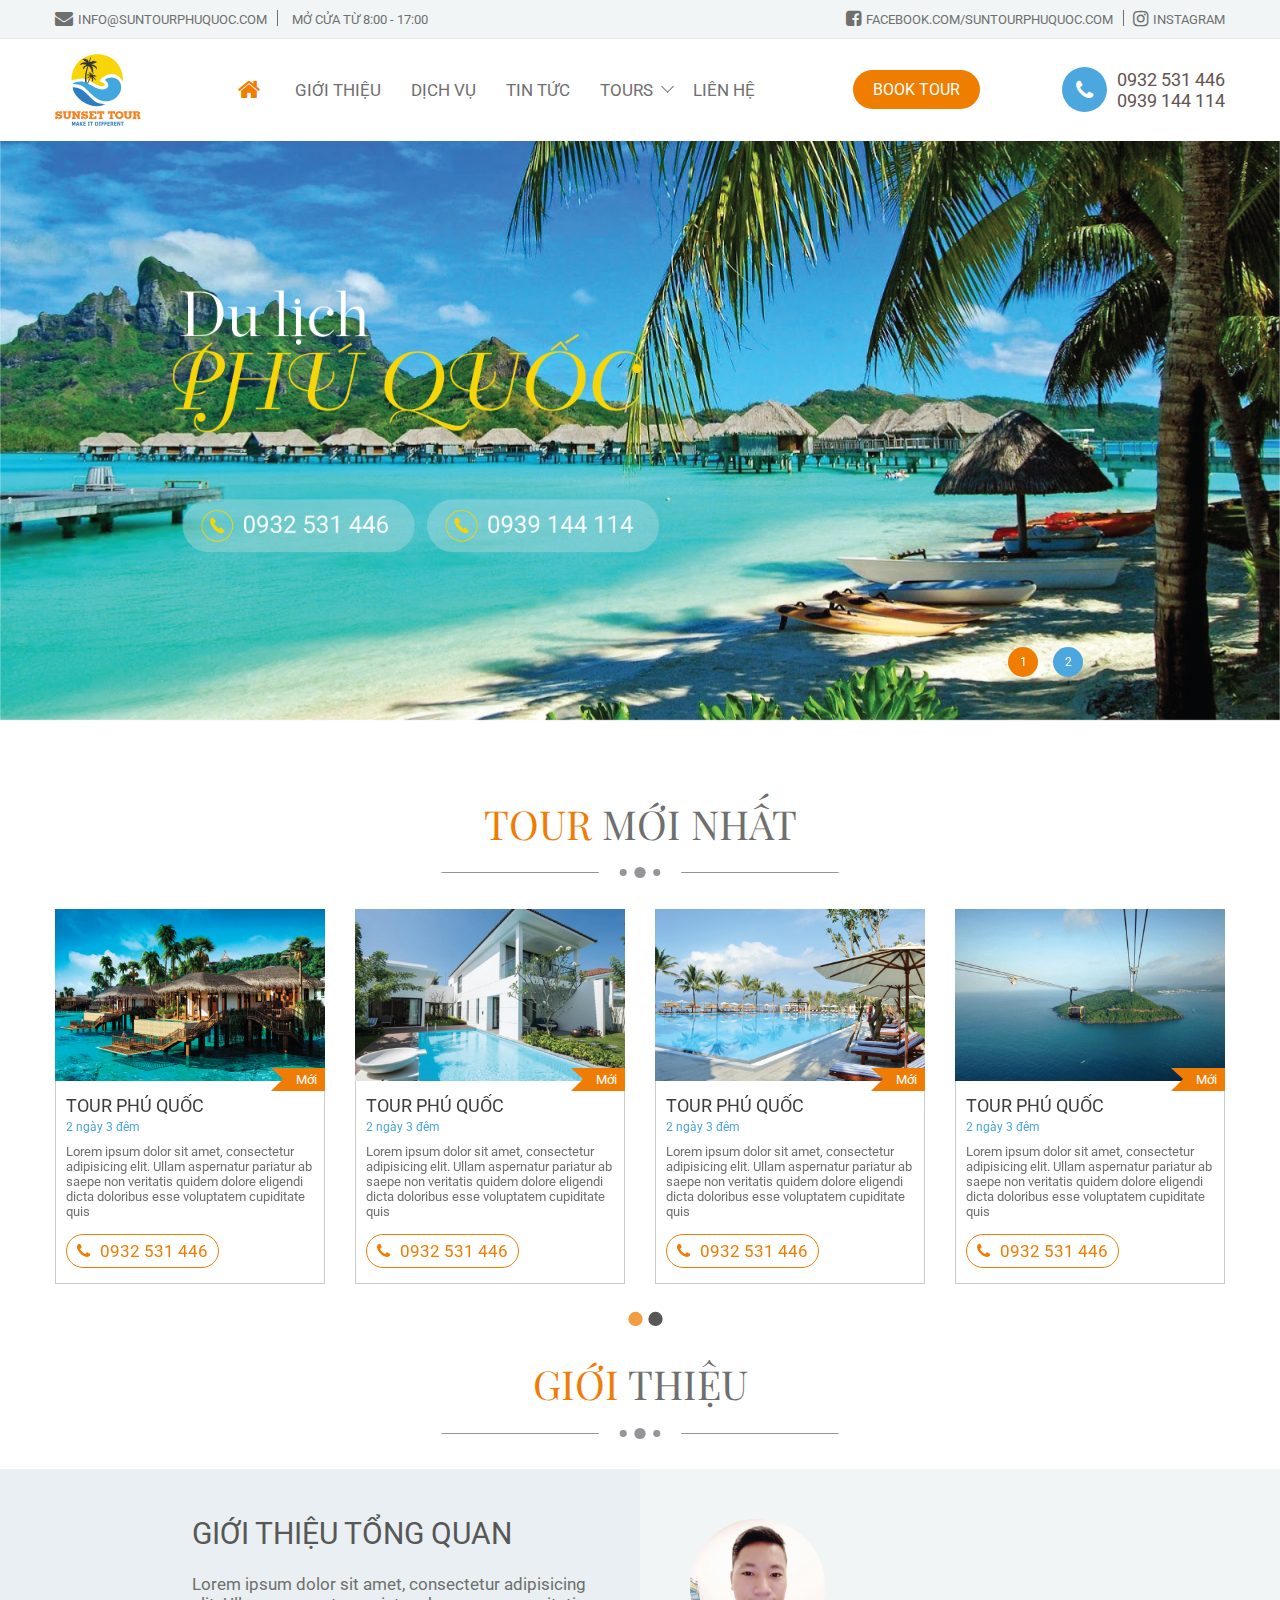
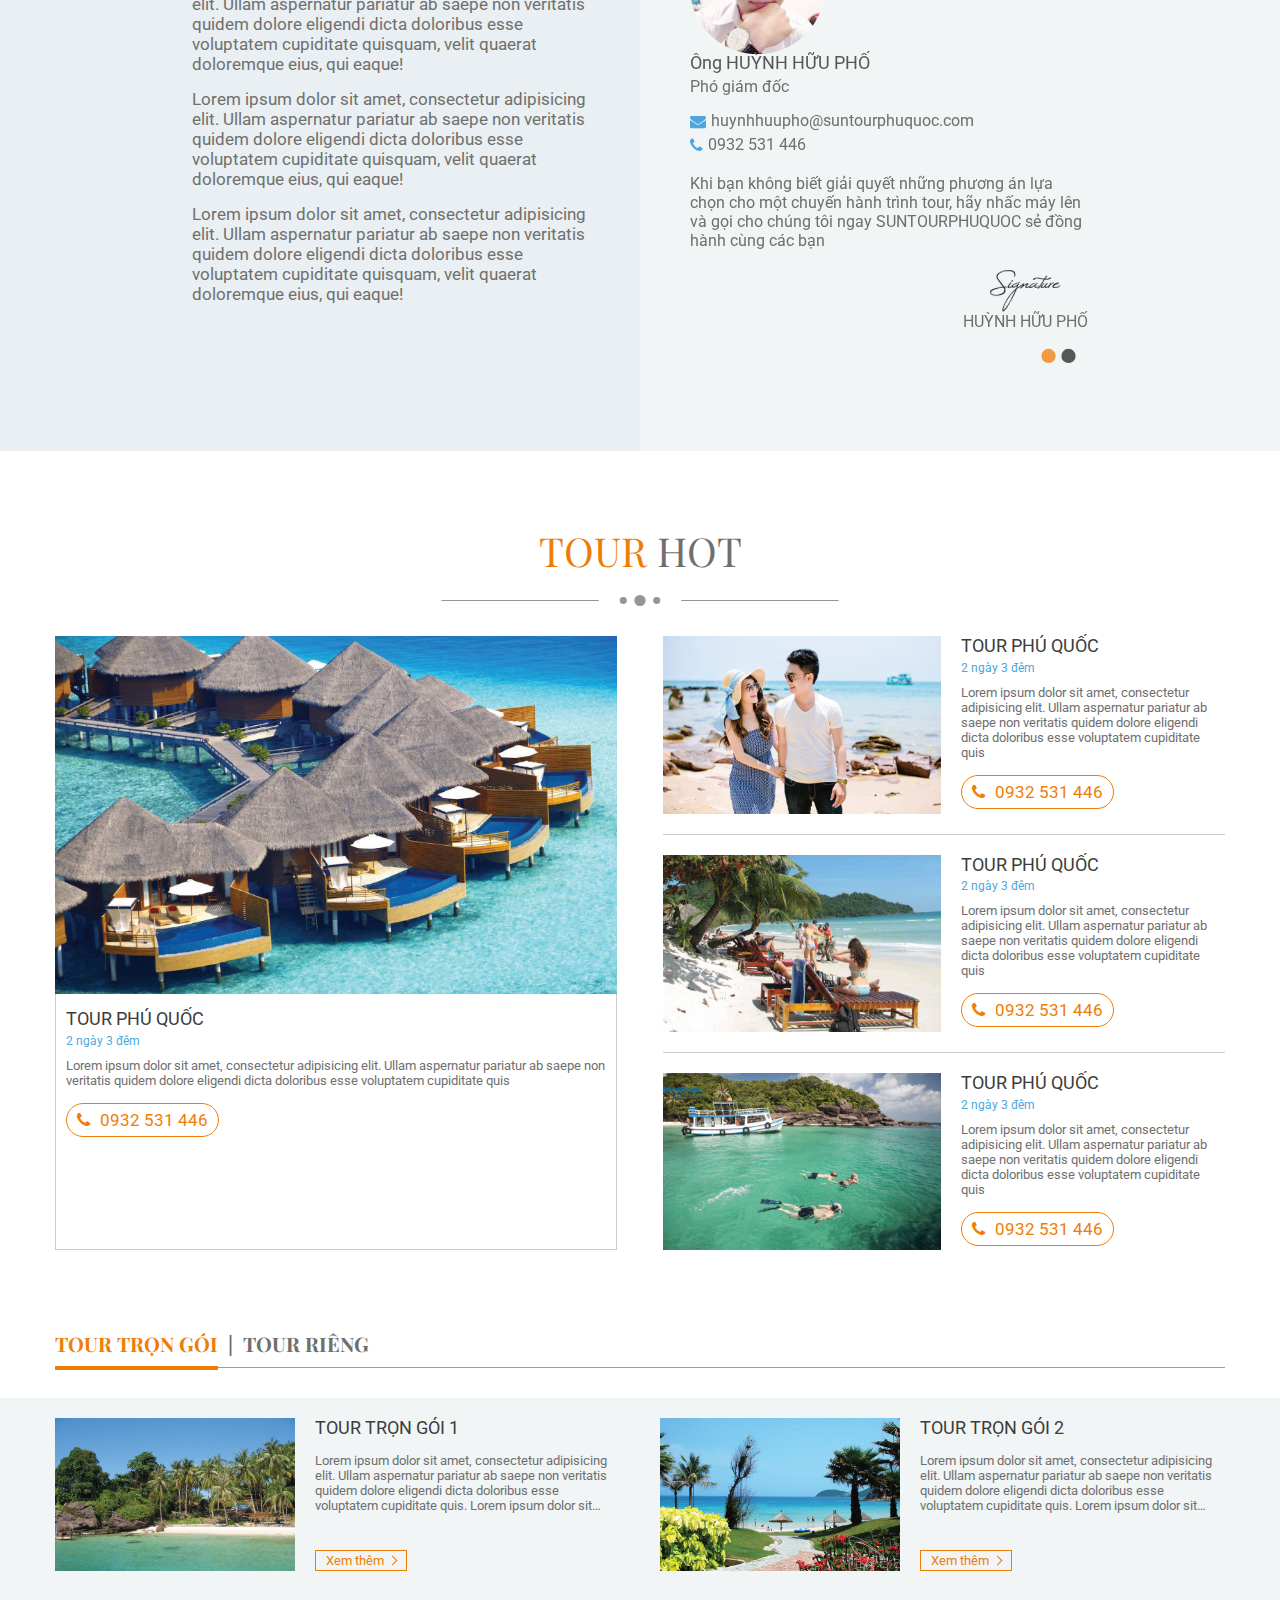
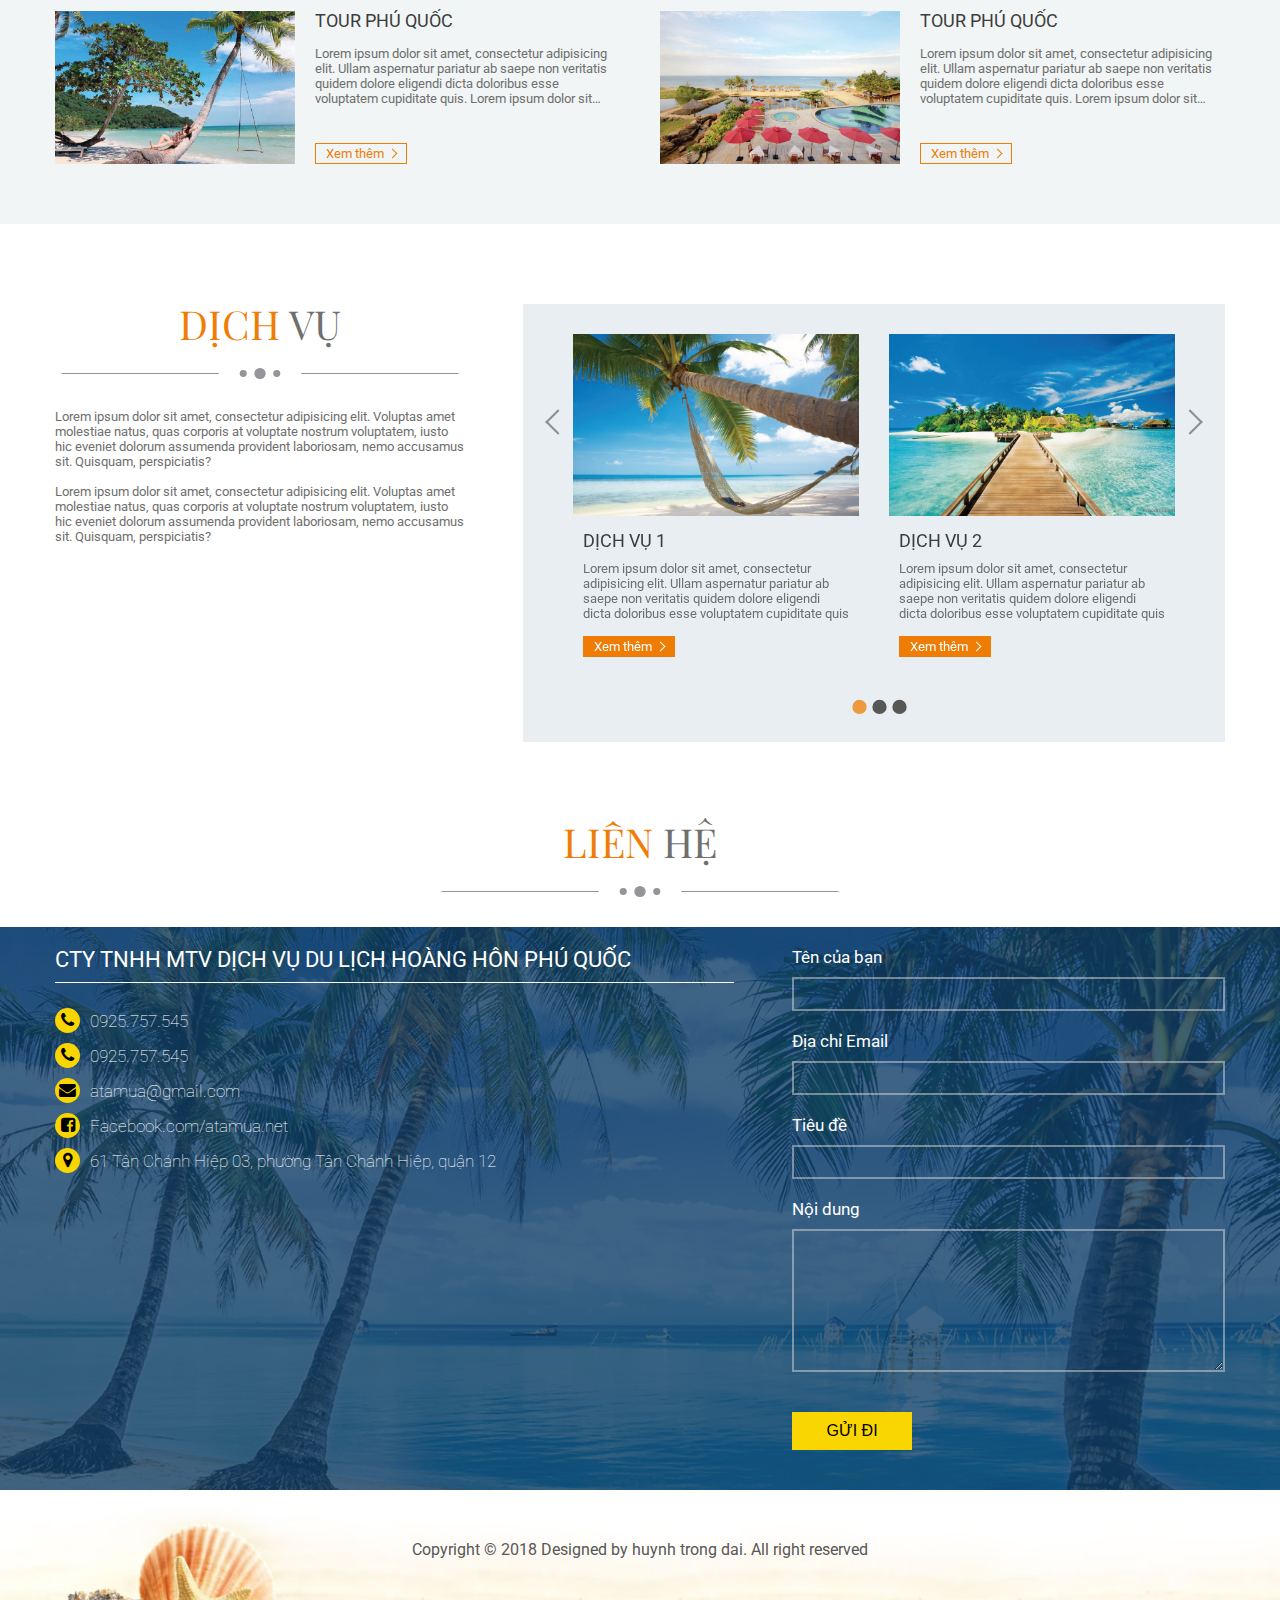
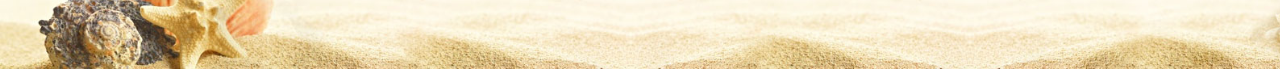
==== index.html @ 6a041321 "html suntourphuquoc" ====
<!DOCTYPE html>
<html>
<head>
	<meta charset="utf-8">
	<meta http-equiv="X-UA-Compatible" content="IE=edge">
	<meta name="viewport" content="width=device-width, user-scalable=no, initial-scale=1.0, maximum-scale=1.0, minimum-scale=1.0">
	<title>suntour phu quoc</title>
	<script src="js/jquery-3.3.1.min.js"></script>
	<script src="js/core.js"></script>
	<script src="js/slick.min.js"></script>
	<script src="js/suntour.js"></script>
	<link href="https://fonts.googleapis.com/css?family=Roboto:300,400,500,700" rel="stylesheet">
	<link href="https://fonts.googleapis.com/css?family=Playfair+Display:400,400i,700" rel="stylesheet">
	<link rel="stylesheet" href="css/font-awesome.min.css">
	<link rel="stylesheet" href="css/slick.css">
	<link rel="stylesheet" href="css/slick-theme.css">
	<link rel="stylesheet" href="css/style.css">
	<link rel="stylesheet" href="css/header.css">
	<link rel="stylesheet" href="css/top.css">
	<link rel="stylesheet" href="css/footer.css">	
</head>
<body>
	<div class="wrap-overlay"></div>
	<div id="side-nav" class="side-nav">
		<div class="close-sidebar">
			<span class="closed"><i class="fal fa fa-times-thin"></i></span>
		</div>
		<div class="nav-content">
			<ul class="list-nav flexbox flex-column">
				<li class="item-nav active">
					<a href="#"><span class="icon"><i class="fas fa fa-home"></i></span>Trang chủ</a>
				</li>
				<li class="item-nav">
					<a href="#">Giới thiệu</a>
				</li>
				<li class="item-nav">
					<a href="#">Dịch vụ</a>
				</li>
				<li class="item-nav">
					<a href="#">Tin tức</a>
				</li>
				<li class="item-nav">
					<a href="#">Tours</a>
					<ul class="sub-list-nav">
						<li class="sub-item-nav">
							<a href="#">Tour mới nhất</a>
						</li>
						<li class="sub-item-nav">
							<a href="#">Tour hot</a>
						</li>
						<li class="sub-item-nav">
							<a href="#">Tour trọn gói</a>
						</li>
						<li class="sub-item-nav">
							<a href="#">Tour riêng</a>
						</li>
					</ul>
				</li>
				<li class="item-nav">
					<a href="#">Liên hệ</a>
				</li>
			</ul>
		</div><!--end nav-->
	</div>
	<div class="wrapper">
		<section class="wrap-section box-header">
			<div class="top-header">
				<div class="container">
					<div class="row">
						<div class="box-top-header flexbox justify-content-between">
							<div class="col col-left flexbox">
								<ul class="list flexbox align-items-center">
									<li class="item">
										<a href="mailto:info@suntourphuquoc.com">
											<span class="email flexbox"><i class="fa fa-envelope"></i>info@suntourphuquoc.com</span>
										</a>
									</li>
									<li class="item pc">
										<span class="clock flexbox"><i class="fal fa fa-clock"></i>Mở cửa từ 8:00 - 17:00</span>
									</li>
								</ul>
							</div>
							<div class="col col-right flexbox">
								<ul class="list flexbox">
									<li class="item">
										<a href="https://www.facebook.com/suntourphuquoc.com/" target="blank">
											<span class="facebook flexbox"><i class="fa fa-facebook-square"></i><var class="text-social pc">Facebook.com/suntourphuquoc.com</var></span>
										</a>
									</li>
									<li class="item">
										<a href="#" target="blank">
											<span class="instagram flexbox"><i class="fab fa fa-instagram"></i><var class="text-social pc">instagram</var></span>
										</a>
									</li>
								</ul>
							</div>
						</div>
					</div>
				</div>
			</div><!--end top-header-->
			<div class="navigation">
				<div class="container">
					<div class="wrap-nav row flexbox align-items-center">
						<div class="logo">
							<a href="#"><img src="images/logo.svg" alt=""></a>
						</div>
						<div class="wrap-m-nav flexbox flex-row align-items-center">
							<div class="nav-sp sp">
								<span class="icon-menu">
									<i class="far fa fa-bars"></i>
								</span>
							</div>
							<div class="nav pc">
								<ul class="list-nav flexbox">
									<li class="item-nav active">
										<a href="#"><span class="icon"><i class="fas fa fa-home"></i></span></a>
									</li>
									<li class="item-nav">
										<a href="#">Giới thiệu</a>
									</li>
									<li class="item-nav">
										<a href="#">Dịch vụ</a>
									</li>
									<li class="item-nav">
										<a href="#">Tin tức</a>
									</li>
									<li class="item-nav have-sub">
										<a href="#">Tours</a>
										<ul class="sub-list-nav">
											<li class="sub-item-nav">
												<a href="#">Tour mới nhất</a>
											</li>
											<li class="sub-item-nav">
												<a href="#">Tour hot</a>
											</li>
											<li class="sub-item-nav">
												<a href="#">Tour trọn gói</a>
											</li>
											<li class="sub-item-nav">
												<a href="#">Tour riêng</a>
											</li>
										</ul>
									</li>
									<li class="item-nav">
										<a href="#">Liên hệ</a>
									</li>
								</ul>
							</div><!--end nav-->
							<div class="wrap-book-tour">
								<a href="#">
									<span>Book tour</span>
								</a>
							</div><!--end wrap-book-tour-->
						</div>
						
						<div class="wrap-call-num flexbox">
							<div class="icon-call">
								<span class="circle flexbox align-items-center justify-content-center"><i class="fa fa-phone"></i></span>
							</div>
							<div class="wrap-num flexbox">
								<p class="num"><a href="tel:0932 531 446">0932 531 446</a></p>
								<p class="line-num sp">|</p>
								<p class="num"><a href="tel:0939 144 114">0939 144 114</a></p>
							</div>
						</div><!--end wrap-call-num-->
					</div>
				</div>	
			</div><!--end navigation-->
		</section><!--end header-->

		<section class="wrap-section box-banner">
			<div class="banner">
				<div class="slide-banner">
					<ul class="list-banner">
						<li class="item-banner">
							<img class="sp" src="images/banner1-sp.jpg" alt="">
							<img class="pc" src="images/banner1-pc.jpg" alt="">
						</li>
						<li class="item-banner">
							<img class="sp" src="images/banner1-sp.jpg" alt="">
							<img class="pc" src="images/banner1-pc.jpg" alt="">
						</li>
					</ul>
				</div>
			</div>
		</section><!--end slide top banner-->

		<section class="wrap-section box-general tour-latest">
			<div class="wrap-title flexbox justify-content-center">
				<h2 class="title">
					<span class="title-name"><var class="color-orange">Tour</var> Mới Nhất</span>
				</h2>
			</div><!--end wrap title-->
			<div class="slider-tour-latest">
				<div class="container">
					<div class="row">
						<ul class="list-tour-latest list-pro-general">
							<li class="item-pro-general flexbox">
								<div class="image relative">
									<a href="#"><img src="images/img-tour-moi-01.jpg" alt=""></a>
									<div class="label-latest">
										<span class="arrow-bg">Mới</span>
									</div>
								</div>
								<div class="box-ct-general box-ct-general-column">
									<div class="group-sub-tt">
										<h3 class="sub-tt-general"><a href="#">tour phú quốc</a></h3>
										<p class="date">2 ngày 3 đêm</p>
									</div>
									<div class="info-des">Lorem ipsum dolor sit amet, consectetur adipisicing elit. Ullam aspernatur pariatur ab saepe non veritatis quidem dolore eligendi dicta doloribus esse voluptatem cupiditate quis</div>
									<div class="box-number box-number-center flexbox">
										<a class="phone" href="tel:0932 531 446"><span class="fa fa-phone"></span>0932 531 446</a>
									</div>
								</div>
							</li>
							<li class="item-pro-general flexbox">
								<div class="image relative">
									<a href="#"><img src="images/img-tour-moi-02.jpg" alt=""></a>
									<div class="label-latest">
										<span class="arrow-bg">Mới</span>
									</div>
								</div>
								<div class="box-ct-general box-ct-general-column">
									<div class="group-sub-tt">
										<h3 class="sub-tt-general"><a href="#">tour phú quốc</a></h3>
										<p class="date">2 ngày 3 đêm</p>
									</div>
									<div class="info-des">Lorem ipsum dolor sit amet, consectetur adipisicing elit. Ullam aspernatur pariatur ab saepe non veritatis quidem dolore eligendi dicta doloribus esse voluptatem cupiditate quis</div>
									<div class="box-number box-number-center flexbox">
										<a class="phone" href="tel:0932 531 446"><span class="fa fa-phone"></span>0932 531 446</a>
									</div>
								</div>
							</li>
							<li class="item-pro-general flexbox">
								<div class="image relative">
									<a href="#"><img src="images/img-tour-moi-03.jpg" alt=""></a>
									<div class="label-latest">
										<span class="arrow-bg">Mới</span>
									</div>
								</div>
								<div class="box-ct-general box-ct-general-column">
									<div class="group-sub-tt">
										<h3 class="sub-tt-general"><a href="#">tour phú quốc</a></h3>
										<p class="date">2 ngày 3 đêm</p>
									</div>
									<div class="info-des">Lorem ipsum dolor sit amet, consectetur adipisicing elit. Ullam aspernatur pariatur ab saepe non veritatis quidem dolore eligendi dicta doloribus esse voluptatem cupiditate quis</div>
									<div class="box-number box-number-center flexbox">
										<a class="phone" href="tel:0932 531 446"><span class="fa fa-phone"></span>0932 531 446</a>
									</div>
								</div>
							</li>
							<li class="item-pro-general flexbox">
								<div class="image relative">
									<a href="#"><img src="images/img-tour-moi-04.jpg" alt=""></a>
									<div class="label-latest">
										<span class="arrow-bg">Mới</span>
									</div>
								</div>
								<div class="box-ct-general box-ct-general-column">
									<div class="group-sub-tt">
										<h3 class="sub-tt-general"><a href="#">tour phú quốc</a></h3>
										<p class="date">2 ngày 3 đêm</p>
									</div>
									<div class="info-des">Lorem ipsum dolor sit amet, consectetur adipisicing elit. Ullam aspernatur pariatur ab saepe non veritatis quidem dolore eligendi dicta doloribus esse voluptatem cupiditate quis</div>
									<div class="box-number box-number-center flexbox">
										<a class="phone" href="tel:0932 531 446"><span class="fa fa-phone"></span>0932 531 446</a>
									</div>
								</div>
							</li>
							<li class="item-pro-general flexbox">
								<div class="image relative">
									<a href="#"><img src="images/img-tour-moi-01.jpg" alt=""></a>
									<div class="label-latest">
										<span class="arrow-bg">Mới</span>
									</div>
								</div>
								<div class="box-ct-general box-ct-general-column">
									<div class="group-sub-tt">
										<h3 class="sub-tt-general"><a href="#">tour phú quốc</a></h3>
										<p class="date">2 ngày 3 đêm</p>
									</div>
									<div class="info-des">Lorem ipsum dolor sit amet, consectetur adipisicing elit. Ullam aspernatur pariatur ab saepe non veritatis quidem dolore eligendi dicta doloribus esse voluptatem cupiditate quis</div>
									<div class="box-number box-number-center flexbox">
										<a class="phone" href="tel:0932 531 446"><span class="fa fa-phone"></span>0932 531 446</a>
									</div>
								</div>
							</li>
							<li class="item-pro-general flexbox">
								<div class="image relative">
									<a href="#"><img src="images/img-tour-moi-02.jpg" alt=""></a>
									<div class="label-latest">
										<span class="arrow-bg">Mới</span>
									</div>
								</div>
								<div class="box-ct-general box-ct-general-column">
									<div class="group-sub-tt">
										<h3 class="sub-tt-general"><a href="#">tour phú quốc</a></h3>
										<p class="date">2 ngày 3 đêm</p>
									</div>
									<div class="info-des">Lorem ipsum dolor sit amet, consectetur adipisicing elit. Ullam aspernatur pariatur ab saepe non veritatis quidem dolore eligendi dicta doloribus esse voluptatem cupiditate quis</div>
									<div class="box-number box-number-center flexbox">
										<a class="phone" href="tel:0932 531 446"><span class="fa fa-phone"></span>0932 531 446</a>
									</div>
								</div>
							</li>
							<li class="item-pro-general flexbox">
								<div class="image relative">
									<a href="#"><img src="images/img-tour-moi-03.jpg" alt=""></a>
									<div class="label-latest">
										<span class="arrow-bg">Mới</span>
									</div>
								</div>
								<div class="box-ct-general box-ct-general-column">
									<div class="group-sub-tt">
										<h3 class="sub-tt-general"><a href="#">tour phú quốc</a></h3>
										<p class="date">2 ngày 3 đêm</p>
									</div>
									<div class="info-des">Lorem ipsum dolor sit amet, consectetur adipisicing elit. Ullam aspernatur pariatur ab saepe non veritatis quidem dolore eligendi dicta doloribus esse voluptatem cupiditate quis</div>
									<div class="box-number box-number-center flexbox">
										<a class="phone" href="tel:0932 531 446"><span class="fa fa-phone"></span>0932 531 446</a>
									</div>
								</div>
							</li>
							<li class="item-pro-general flexbox">
								<div class="image relative">
									<a href="#"><img src="images/img-tour-moi-04.jpg" alt=""></a>
									<div class="label-latest">
										<span class="arrow-bg">Mới</span>
									</div>
								</div>
								<div class="box-ct-general box-ct-general-column">
									<div class="group-sub-tt">
										<h3 class="sub-tt-general"><a href="#">tour phú quốc</a></h3>
										<p class="date">2 ngày 3 đêm</p>
									</div>
									<div class="info-des">Lorem ipsum dolor sit amet, consectetur adipisicing elit. Ullam aspernatur pariatur ab saepe non veritatis quidem dolore eligendi dicta doloribus esse voluptatem cupiditate quis</div>
									<div class="box-number box-number-center flexbox">
										<a class="phone" href="tel:0932 531 446"><span class="fa fa-phone"></span>0932 531 446</a>
									</div>
								</div>
							</li>
						</ul>
					</div>
				</div>
				
			</div><!--end slider-tour-latest-->
				
		</section><!--end tour-latest-->

		<section class="wrap-section box-general box-about">
			<div class="wrap-title flexbox justify-content-center">
				<h2 class="title">
					<span class="title-name"><var class="color-orange">Giới</var> thiệu</span>
				</h2>
			</div><!--end wrap title-->

			<div class="wrap-about flexbox flex-column">
				<div class="bg-left-about">
					<div class="container">
						<div class="row">
							<div class="left-about">
								<h2 class="title-about">
									Giới thiệu tổng quan
								</h2>
								<p class="text-about">
									Lorem ipsum dolor sit amet, consectetur adipisicing elit. Ullam aspernatur pariatur ab saepe non veritatis quidem dolore eligendi dicta doloribus esse voluptatem cupiditate quisquam, velit quaerat doloremque eius, qui eaque!
								</p>
								<p class="text-about">
									Lorem ipsum dolor sit amet, consectetur adipisicing elit. Ullam aspernatur pariatur ab saepe non veritatis quidem dolore eligendi dicta doloribus esse voluptatem cupiditate quisquam, velit quaerat doloremque eius, qui eaque!
								</p>
								<p class="text-about">
									Lorem ipsum dolor sit amet, consectetur adipisicing elit. Ullam aspernatur pariatur ab saepe non veritatis quidem dolore eligendi dicta doloribus esse voluptatem cupiditate quisquam, velit quaerat doloremque eius, qui eaque!
								</p>
							</div><!--end left-about-->
						</div>
					</div>
				</div>
				<div class="bg-right-about">
					<div class="container">
						<div class="row">
							<div class="right-about">
								<div class="slider-about flexbox">
									<ul class="list-slider-about">
										<li class="item-about">
											<div class="pic-avatar">
												<img src="images/avatar-pho.png" alt="">
											</div>
											<div class="info-personal">
												<h2 class="name">Ông HUỲNH HỮU PHỐ</h2>
												<p class="position">Phó giám đốc</p>
												<div class="group-info flexbox flex-column">
													<div class="item flexbox align-items-center">
														<span class="fa fa-envelope"></span>
														<span class="email">huynhhuupho@suntourphuquoc.com</span>
													</div>
													<div class="item flexbox align-items-center">
														<span class="fa fa-phone"></span>
														<span class="phone">0932 531 446</span>
													</div>
												</div>
												<p class="des-slogan">Khi bạn không biết giải quyết những phương án lựa chọn cho một chuyến hành trình tour, hãy nhấc máy lên và gọi cho chúng tôi ngay SUNTOURPHUQUOC sẻ đồng hành cùng các bạn</p>
												<div class="group-signature flexbox flex-column justify-content-end">
													<div class="wrap-signature">
														<img src="images/signature.png" alt="">
													</div>
													<p class="name-signature">Huỳnh Hữu Phố</p>
												</div>
											</div>
										</li>
										<li class="item-about">
											<div class="pic-avatar">
												<img src="images/avatar-phu.png" alt="">
											</div>
											<div class="info-personal">
												<h2 class="name">Ông NGUYỄN KHƯƠNG VĨNH PHÚ</h2>
												<p class="position">Giám đốc</p>
												<div class="group-info flexbox flex-column">
													<div class="item flexbox align-items-center">
														<span class="fa fa-envelope"></span>
														<span class="email">nguyenkhuongvinhphu@suntourphuquoc.com</span>
													</div>
													<div class="item flexbox align-items-center">
														<span class="fa fa-phone"></span>
														<span class="phone">0939 144 114</span>
													</div>
												</div>
												<p class="des-slogan">Khi bạn không biết giải quyết những phương án lựa chọn cho một chuyến hành trình tour, hãy nhấc máy lên và gọi cho chúng tôi ngay SUNTOURPHUQUOC sẻ đồng hành cùng các bạn</p>
												<div class="group-signature flexbox flex-column justify-content-end">
													<div class="wrap-signature">
														<img src="images/signature.png" alt="">
													</div>
													<p class="name-signature">Nguyễn Khương Vĩnh Phú</p>
												</div>
											</div>
										</li>
									</ul>
								</div>
							</div><!--end right-about-->
						</div>
					</div>
				</div>
				
			</div><!--end wrap-about-->

		</section><!--end about us-->

		<section class="wrap-section box-tour-hot">
			<div class="wrap-title flexbox justify-content-center">
				<h2 class="title">
					<span class="title-name"><var class="color-orange">Tour</var> hot</span>
				</h2>
			</div><!--end wrap title-->
			
			<div class="wrap-tour-hot flexbox">
				<div class="container">
					<div class="row">
						<div class="wrap-col-tour-hot flexbox">
							<div class="col-tour-hot col-left-tour-hot">
								<ul class="list-pro-general flexbox">
									<li class="item-pro-general flexbox">
										<div class="image">
											<a href="#"><img src="images/img-tour-hot-01.jpg" alt=""></a>
										</div>
										<div class="box-ct-general box-ct-general-column">
											<div class="group-sub-tt">
												<h3 class="sub-tt-general"><a href="#">tour phú quốc</a></h3>
												<p class="date">2 ngày 3 đêm</p>
											</div>
											<div class="info-des">Lorem ipsum dolor sit amet, consectetur adipisicing elit. Ullam aspernatur pariatur ab saepe non veritatis quidem dolore eligendi dicta doloribus esse voluptatem cupiditate quis</div>
											<div class="box-number box-number-center flexbox">
												<a class="phone" href="tel:0932 531 446"><span class="fa fa-phone"></span>0932 531 446</a>
											</div>
										</div>
									</li>
								</ul>
							</div><!--end col-left-tour-hot-->
							<div class="col-tour-hot col-right-tour-hot">
								<ul class="list-pro-general flexbox">
									<li class="item-pro-general flexbox">
										<div class="image">
											<a href="#"><img src="images/img-tour-hot-02.jpg" alt=""></a>
										</div>
										<div class="box-ct-general box-ct-general-column">
											<div class="group-sub-tt">
												<h3 class="sub-tt-general"><a href="#">tour phú quốc</a></h3>
												<p class="date">2 ngày 3 đêm</p>
											</div>
											<div class="info-des">Lorem ipsum dolor sit amet, consectetur adipisicing elit. Ullam aspernatur pariatur ab saepe non veritatis quidem dolore eligendi dicta doloribus esse voluptatem cupiditate quis</div>
											<div class="box-number box-number-center flexbox">
												<a class="phone" href="tel:0932 531 446"><span class="fa fa-phone"></span>0932 531 446</a>
											</div>
										</div>
									</li>
									<li class="item-pro-general flexbox">
										<div class="image">
											<a href="#"><img src="images/img-tour-hot-03.jpg" alt=""></a>
										</div>
										<div class="box-ct-general box-ct-general-column">
											<div class="group-sub-tt">
												<h3 class="sub-tt-general"><a href="#">tour phú quốc</a></h3>
												<p class="date">2 ngày 3 đêm</p>
											</div>
											<div class="info-des">Lorem ipsum dolor sit amet, consectetur adipisicing elit. Ullam aspernatur pariatur ab saepe non veritatis quidem dolore eligendi dicta doloribus esse voluptatem cupiditate quis</div>
											<div class="box-number box-number-center flexbox">
												<a class="phone" href="tel:0932 531 446"><span class="fa fa-phone"></span>0932 531 446</a>
											</div>
										</div>
									</li>
									<li class="item-pro-general flexbox">
										<div class="image">
											<a href="#"><img src="images/img-tour-hot-04.jpg" alt=""></a>
										</div>
										<div class="box-ct-general box-ct-general-column">
											<div class="group-sub-tt">
												<h3 class="sub-tt-general"><a href="#">tour phú quốc</a></h3>
												<p class="date">2 ngày 3 đêm</p>
											</div>
											<div class="info-des">Lorem ipsum dolor sit amet, consectetur adipisicing elit. Ullam aspernatur pariatur ab saepe non veritatis quidem dolore eligendi dicta doloribus esse voluptatem cupiditate quis</div>
											<div class="box-number box-number-center flexbox">
												<a class="phone" href="tel:0932 531 446"><span class="fa fa-phone"></span>0932 531 446</a>
											</div>
										</div>
									</li>
								</ul>
							</div><!--end col-right-tour-hot-->
						</div><!--end wrap-col-tour-hot-->
					</div>
				</div>
			</div><!--end wrap-tour-hot-->

		</section><!--end box-tour-hot-->

		<section class="wrap-section box-tabs-tour">
			<div class="wrap-tabs-title">
				<div class="container">
					<div class="row">
						<ul class="tabs-tour flexbox">
							<li class="tab-link-tour current" data-tab="tab-tour-packed">Tour trọn gói</li>
							<li class="tab-link-tour line">|</li>
							<li class="tab-link-tour" data-tab="tab-tour-private">Tour riêng</li>
						</ul>	
					</div>
				</div>			
			</div>
			<div class="wrap-tabs-content">
				<div class="container">
					<div class="row">
						<div id="tab-tour-packed" class="tab-content current">
							<ul class="list-pro-general flexbox">
								<li class="item-pro-general flexbox">
									<div class="image">
										<a href="#"><img src="images/img-tour-trongoi-01.jpg" alt=""></a>
									</div>
									<div class="box-ct-general box-ct-general-row">
										<div class="group-sub-tt">
											<h3 class="sub-tt-general"><a href="#">tour trọn gói 1</a></h3>
										</div>
										<div class="info-des">Lorem ipsum dolor sit amet, consectetur adipisicing elit. Ullam aspernatur pariatur ab saepe non veritatis quidem dolore eligendi dicta doloribus esse voluptatem cupiditate quis. Lorem ipsum dolor sit amet, consectetur adipisicing elit. Ullam aspernatur pariatur ab saepe non veritatis quidem dolore eligendi dicta doloribus esse voluptatem cupiditate quis</div>
										<div class="box-view-more flexbox">
											<a class="view-more" href="#"><span>Xem thêm</span></a>
										</div>
									</div>
								</li>
								<li class="item-pro-general flexbox">
									<div class="image">
										<a href="#"><img src="images/img-tour-trongoi-02.jpg" alt=""></a>
									</div>
									<div class="box-ct-general box-ct-general-row">
										<div class="group-sub-tt">
											<h3 class="sub-tt-general"><a href="#">tour trọn gói 2</a></h3>
										</div>
										<div class="info-des">Lorem ipsum dolor sit amet, consectetur adipisicing elit. Ullam aspernatur pariatur ab saepe non veritatis quidem dolore eligendi dicta doloribus esse voluptatem cupiditate quis. Lorem ipsum dolor sit amet, consectetur adipisicing elit. Ullam aspernatur pariatur ab saepe non veritatis quidem dolore eligendi dicta doloribus esse voluptatem cupiditate quis</div>
										<div class="box-view-more flexbox">
											<a class="view-more" href="#"><span>Xem thêm</span></a>
										</div>
									</div>
								</li>
								<li class="item-pro-general flexbox">
									<div class="image">
										<a href="#"><img src="images/img-tour-trongoi-03.jpg" alt=""></a>
									</div>
									<div class="box-ct-general box-ct-general-row">
										<div class="group-sub-tt">
											<h3 class="sub-tt-general"><a href="#">tour phú quốc</a></h3>
										</div>
										<div class="info-des">Lorem ipsum dolor sit amet, consectetur adipisicing elit. Ullam aspernatur pariatur ab saepe non veritatis quidem dolore eligendi dicta doloribus esse voluptatem cupiditate quis. Lorem ipsum dolor sit amet, consectetur adipisicing elit. Ullam aspernatur pariatur ab saepe non veritatis quidem dolore eligendi dicta doloribus esse voluptatem cupiditate quis</div>
										<div class="box-view-more flexbox">
											<a class="view-more" href="#"><span>Xem thêm</span></a>
										</div>
									</div>
								</li>
								<li class="item-pro-general flexbox">
									<div class="image">
										<a href="#"><img src="images/img-tour-trongoi-04.jpg" alt=""></a>
									</div>
									<div class="box-ct-general box-ct-general-row">
										<div class="group-sub-tt">
											<h3 class="sub-tt-general"><a href="#">tour phú quốc</a></h3>
										</div>
										<div class="info-des">Lorem ipsum dolor sit amet, consectetur adipisicing elit. Ullam aspernatur pariatur ab saepe non veritatis quidem dolore eligendi dicta doloribus esse voluptatem cupiditate quis. Lorem ipsum dolor sit amet, consectetur adipisicing elit. Ullam aspernatur pariatur ab saepe non veritatis quidem dolore eligendi dicta doloribus esse voluptatem cupiditate quis</div>
										<div class="box-view-more flexbox">
											<a class="view-more" href="#"><span>Xem thêm</span></a>
										</div>
									</div>
								</li>
								
							</ul>
						</div>
						<div id="tab-tour-private" class="tab-content">
							<ul class="list-pro-general flexbox">
								<li class="item-pro-general flexbox">
									<div class="image">
										<a href="#"><img src="images/img-tour-rieng-01.jpg" alt=""></a>
									</div>
									<div class="box-ct-general box-ct-general-row">
										<div class="group-sub-tt">
											<h3 class="sub-tt-general"><a href="#">Tour riêng 1</a></h3>
										</div>
										<div class="info-des">Lorem ipsum dolor sit amet, consectetur adipisicing elit. Ullam aspernatur pariatur ab saepe non veritatis quidem dolore eligendi dicta doloribus esse voluptatem cupiditate quis. Lorem ipsum dolor sit amet, consectetur adipisicing elit. Ullam aspernatur pariatur ab saepe non veritatis quidem dolore eligendi dicta doloribus esse voluptatem cupiditate quis</div>
										<div class="box-view-more flexbox">
											<a class="view-more" href="#"><span>Xem thêm</span></a>
										</div>
									</div>
								</li>
								<li class="item-pro-general flexbox">
									<div class="image">
										<a href="#"><img src="images/img-tour-rieng-02.jpg" alt=""></a>
									</div>
									<div class="box-ct-general box-ct-general-row">
										<div class="group-sub-tt">
											<h3 class="sub-tt-general"><a href="#">Tour riêng 2</a></h3>
										</div>
										<div class="info-des">Lorem ipsum dolor sit amet, consectetur adipisicing elit. Ullam aspernatur pariatur ab saepe non veritatis quidem dolore eligendi dicta doloribus esse voluptatem cupiditate quis. Lorem ipsum dolor sit amet, consectetur adipisicing elit. Ullam aspernatur pariatur ab saepe non veritatis quidem dolore eligendi dicta doloribus esse voluptatem cupiditate quis</div>
										<div class="box-view-more flexbox">
											<a class="view-more" href="#"><span>Xem thêm</span></a>
										</div>
									</div>
								</li>
								<li class="item-pro-general flexbox">
									<div class="image">
										<a href="#"><img src="images/img-tour-rieng-03.jpg" alt=""></a>
									</div>
									<div class="box-ct-general box-ct-general-row">
										<div class="group-sub-tt">
											<h3 class="sub-tt-general"><a href="#">Tour riêng 3</a></h3>
										</div>
										<div class="info-des">Lorem ipsum dolor sit amet, consectetur adipisicing elit. Ullam aspernatur pariatur ab saepe non veritatis quidem dolore eligendi dicta doloribus esse voluptatem cupiditate quis. Lorem ipsum dolor sit amet, consectetur adipisicing elit. Ullam aspernatur pariatur ab saepe non veritatis quidem dolore eligendi dicta doloribus esse voluptatem cupiditate quis</div>
										<div class="box-view-more flexbox">
											<a class="view-more" href="#"><span>Xem thêm</span></a>
										</div>
									</div>
								</li>
								<li class="item-pro-general flexbox">
									<div class="image">
										<a href="#"><img src="images/img-tour-rieng-04.jpg" alt=""></a>
									</div>
									<div class="box-ct-general box-ct-general-row">
										<div class="group-sub-tt">
											<h3 class="sub-tt-general"><a href="#">Tour riêng 4</a></h3>
										</div>
										<div class="info-des">Lorem ipsum dolor sit amet, consectetur adipisicing elit. Ullam aspernatur pariatur ab saepe non veritatis quidem dolore eligendi dicta doloribus esse voluptatem cupiditate quis. Lorem ipsum dolor sit amet, consectetur adipisicing elit. Ullam aspernatur pariatur ab saepe non veritatis quidem dolore eligendi dicta doloribus esse voluptatem cupiditate quis</div>
										<div class="box-view-more flexbox">
											<a class="view-more" href="#"><span>Xem thêm</span></a>
										</div>
									</div>
								</li>	
							</ul>
						</div>
					</div>
				</div>
			</div><!--end wrap-tabs-content-->
			
		</section><!--end box-tabs-tour-->
		
		<section class="wrap-section box-services">
			<div class="container">
				<div class="row">
					<div class="wrap-services flexbox">
						<div class="col-services col-left-services">
							<div class="wrap-title flexbox justify-content-center">
								<h2 class="title">
									<span class="title-name"><var class="color-orange">Dịch</var> vụ</span>
								</h2>
							</div><!--end wrap title-->
							<div class="box-info-services">
								<p class="text">Lorem ipsum dolor sit amet, consectetur adipisicing elit. Voluptas amet molestiae natus, quas corporis at voluptate nostrum voluptatem, iusto hic eveniet dolorum assumenda provident laboriosam, nemo accusamus sit. Quisquam, perspiciatis?</p>
								<p class="text">Lorem ipsum dolor sit amet, consectetur adipisicing elit. Voluptas amet molestiae natus, quas corporis at voluptate nostrum voluptatem, iusto hic eveniet dolorum assumenda provident laboriosam, nemo accusamus sit. Quisquam, perspiciatis?</p>
							</div>
						</div><!--col-left-serices-->
						<div class="col-services col-right-services">
							<div class="box-slide-serivices">
								<ul class="list-tour-latest list-pro-general">
									<li class="item-pro-general flexbox">
										<div class="image relative">
											<a href="#"><img src="images/img-dichvu-01.jpg" alt=""></a>
										</div>
										<div class="box-ct-general box-ct-general-column">
											<div class="group-sub-tt">
												<h3 class="sub-tt-general"><a href="#">Dịch vụ 1</a></h3>
											</div>
											<div class="info-des">Lorem ipsum dolor sit amet, consectetur adipisicing elit. Ullam aspernatur pariatur ab saepe non veritatis quidem dolore eligendi dicta doloribus esse voluptatem cupiditate quis</div>
											<div class="box-view-more flexbox">
												<a class="view-more view-more-orange" href="#"><span>Xem thêm</span></a>
											</div>
										</div>
									</li>
									<li class="item-pro-general flexbox">
										<div class="image relative">
											<a href="#"><img src="images/img-dichvu-02.jpg" alt=""></a>
										</div>
										<div class="box-ct-general box-ct-general-column">
											<div class="group-sub-tt">
												<h3 class="sub-tt-general"><a href="#">Dịch vụ 2</a></h3>
											</div>
											<div class="info-des">Lorem ipsum dolor sit amet, consectetur adipisicing elit. Ullam aspernatur pariatur ab saepe non veritatis quidem dolore eligendi dicta doloribus esse voluptatem cupiditate quis</div>
											<div class="box-view-more flexbox">
												<a class="view-more view-more-orange" href="#"><span>Xem thêm</span></a>
											</div>
										</div>
									</li>
									<li class="item-pro-general flexbox">
										<div class="image relative">
											<a href="#"><img src="images/img-dichvu-03.jpg" alt=""></a>
										</div>
										<div class="box-ct-general box-ct-general-column">
											<div class="group-sub-tt">
												<h3 class="sub-tt-general"><a href="#">Dịch vụ 3</a></h3>
											</div>
											<div class="info-des">Lorem ipsum dolor sit amet, consectetur adipisicing elit. Ullam aspernatur pariatur ab saepe non veritatis quidem dolore eligendi dicta doloribus esse voluptatem cupiditate quis</div>
											<div class="box-view-more flexbox">
												<a class="view-more view-more-orange" href="#"><span>Xem thêm</span></a>
											</div>
										</div>
									</li>
									<li class="item-pro-general flexbox">
										<div class="image relative">
											<a href="#"><img src="images/img-dichvu-01.jpg" alt=""></a>
										</div>
										<div class="box-ct-general box-ct-general-column">
											<div class="group-sub-tt">
												<h3 class="sub-tt-general"><a href="#">Dịch vụ 1</a></h3>
											</div>
											<div class="info-des">Lorem ipsum dolor sit amet, consectetur adipisicing elit. Ullam aspernatur pariatur ab saepe non veritatis quidem dolore eligendi dicta doloribus esse voluptatem cupiditate quis</div>
											<div class="box-view-more flexbox">
												<a class="view-more view-more-orange" href="#"><span>Xem thêm</span></a>
											</div>
										</div>
									</li>
									<li class="item-pro-general flexbox">
										<div class="image relative">
											<a href="#"><img src="images/img-dichvu-02.jpg" alt=""></a>
										</div>
										<div class="box-ct-general box-ct-general-column">
											<div class="group-sub-tt">
												<h3 class="sub-tt-general"><a href="#">Dịch vụ 2</a></h3>
											</div>
											<div class="info-des">Lorem ipsum dolor sit amet, consectetur adipisicing elit. Ullam aspernatur pariatur ab saepe non veritatis quidem dolore eligendi dicta doloribus esse voluptatem cupiditate quis</div>
											<div class="box-view-more flexbox">
												<a class="view-more view-more-orange" href="#"><span>Xem thêm</span></a>
											</div>
										</div>
									</li>
									<li class="item-pro-general flexbox">
										<div class="image relative">
											<a href="#"><img src="images/img-dichvu-03.jpg" alt=""></a>
										</div>
										<div class="box-ct-general box-ct-general-column">
											<div class="group-sub-tt">
												<h3 class="sub-tt-general"><a href="#">Dịch vụ 3</a></h3>
											</div>
											<div class="info-des">Lorem ipsum dolor sit amet, consectetur adipisicing elit. Ullam aspernatur pariatur ab saepe non veritatis quidem dolore eligendi dicta doloribus esse voluptatem cupiditate quis</div>
											<div class="box-view-more flexbox">
												<a class="view-more view-more-orange" href="#"><span>Xem thêm</span></a>
											</div>
										</div>
									</li>
								</ul>
							</div><!--end box-slide-serivices-->
						</div><!--col-right-serices-->
					</div><!--end wrap-services-->
				</div>
			</div>
		</section><!--end box-service-->
			
		<section class="wrap-section box-contact">
			<div class="wrap-title flexbox justify-content-center">
				<h2 class="title">
					<span class="title-name"><var class="color-orange">Liên</var> hệ</span>
				</h2>
			</div><!--end wrap title-->
			<div class="box-bg-contact">
				<div class="sec-overflow">
					<div class="container">
						<div class="row">
							<div class="wrap-contact-sec">
								<div class="wraper-col-contact flexbox">
									<div class="col-contact col-left-contact">
										<h3 class="title-company">
										Cty TNHH MTV Dịch Vụ Du Lịch Hoàng Hôn Phú Quốc</h3>
										<p class="group-info-footer flexbox">
											<span class="icon circle-phone flexbox">
												<i class="fa fa-phone flexbox"></i>
											</span>
											<span class="text-info"><a href="tel:0925.757.545">0925.757.545</a></span>
										</p>
										<p class="group-info-footer flexbox">
											<span class="icon circle-phone flexbox"><i class="fa fa-phone flexbox"></i></span>
											<span class="text-info"><a href="tel:0925.757.545">0925.757.545</a></span>
										</p>
										<p class="group-info-footer flexbox">
											<span class="icon email flexbox"><i class="fa fa-envelope"></i></span>
											<span class="text-info">atamua@gmail.com</span>
										</p>
										<p class="group-info-footer flexbox">
											<span class="icon facebook flexbox"><i class="fa fa-facebook-square"></i></span>
											<span class="text-info"><a href="https://www.facebook.com/atamua.net/" target="blank">Facebook.com/atamua.net</a></span>
										</p>
										<p class="group-info-footer flexbox">
											<span class="icon facebook flexbox"><i class="fa fa-map-marker"></i></span>
											<span class="text-info">61 Tân Chánh Hiệp 03, phường Tân Chánh Hiệp, quận 12 </span>
										</p>
									</div>
								</div><!--end wraper-col-contact-->
								<div class="wrap-contact-form">
									<form action="" id="contact-form" class="contact-form">
										<div class="form-group">
											<label>Tên của bạn</label>
											<input type="text">
										</div>
										<div class="form-group">
											<label>Địa chỉ Email</label>
											<input type="text">
										</div>
										<div class="form-group">
											<label>Tiêu đề</label>
											<input type="text">
										</div>
										<div class="form-group">
											<label>Nội dung</label>
											<textarea cols="30" rows="7"></textarea>
										</div>
										<div class="form-group">
											<button class="submit-form" type="submit">Gửi đi</button>
										</div>
									</form>
								</div>
							</div>
						</div>
					</div>
				</div>
			</div>
		</section><!--end box-contact-->

		<section class="wrap-section box-footer">
			<p>Copyright © 2018 Designed by huynh trong dai. All right reserved</p>
		</section><!--end footer-->
	</div>
</body>
</html>
---- css/style.css ----
html{
	font-size: 62.5%;
}
body{
	font-family: 'Roboto', sans-serif;
}
*{
	margin: 0; padding: 0;
}
ul, ol{
	margin: 0; padding: 0;
	list-style: none;
}
a{
	text-decoration: none;
	color: #fff;
}
button{
	cursor: pointer;
}
.container{
	width: 100%;
	max-width: 1170px;
	margin: 0 auto;
	font-size: 1.4rem;
}
.row{
	padding: 0 10px;
	box-sizing: border-box;
}
h1, h2, h3, h4, h5, h6{
	font-weight: normal;
}
img {
    border: 0;
    vertical-align: bottom;
    max-width: 100%;
    height: auto;
}
.mg-r5{
	margin-right: 5px;
}
.pc{
	display: none;
}
.flexbox{
	display: flex;
	display: -webkit-flex;
	display: -ms-flexbox;
}
.align-items-center{
	align-items: center;
}
.justify-content-between{
	justify-content: space-between;
}
.justify-content-center{
	justify-content: center;
}
.justify-content-end{
	justify-content: flex-end;
}
.justify-content-start{
	justify-content: flex-start;
}
.flex-column{
	flex-direction: column;
}
.flex-row{
	flex-direction: row;
}
/*===Title all page===*/
.wrap-section{
	margin-bottom: 35px;
}
.wrap-title{
	margin-bottom: 30px;
	width: 100%;
}
.wrap-title .title{
	background-image: url('../images/bg-line-title.svg');
	background-repeat: no-repeat;
	background-position: center bottom;
	background-size: 50%;
    text-align: center;
    width: 100%;
    padding-bottom: 20px;
	line-height: 1;
}
.wrap-title .title .title-name{
	font-size: 25px;
	color: #6f6f6e;
	text-transform: uppercase;
	font-family: 'Playfair Display', serif;
}
.wrap-title .title .title-name var{
	font-style: normal;
}
.color-orange{
	color: #ef7d05;
}
/*===List style product===*/
.list-pro-general{
	flex-wrap: wrap;
}
.list-pro-general-col-more{
	margin-left: -30px;
}
.list-pro-general-more-col .item-pro-general-col-more{
	margin: 0 0 30px 30px;
}
.list-pro-general-more-col .item-pro-general-col-2{
	width: calc(100% * (1/2) - 30px);
}
.list-pro-general-more-col .item-pro-general-col-3{
	width: calc(100% * (1/3) - 30px);
}
.list-pro-general-more-col .item-pro-general-col-4{
	width: calc(100% * (1/4) - 30px);
}
.list-pro-general-more-col .item-pro-general-col-5{
	width: calc(100% * (1/5) - 30px);
}
.box-ct-general .info-des{
	font-size: 13px;
	color: #6f6f6e;
	margin-bottom: 15px;
}
.box-ct-general .group-sub-tt{
	margin-bottom: 10px;
}
.group-sub-tt .date{
	color: #4ca7de;
	font-size: 12px;
}
.box-ct-general .sub-tt-general{
	line-height: 1;
	margin-bottom: 5px;
}
.box-ct-general .sub-tt-general a{
	text-transform: uppercase;
	font-size: 18px;
	color: #3c3c3b;
}
.box-ct-general .sub-tt-general .date{
	color: #4ca7de;
	font-size: 14px;
}
.box-ct-general .box-number .phone{
	border: 1px solid #ef7d05;
	color: #ef7d05;
	border-radius: 30px;
	padding: 6px 10px;
	box-sizing: border-box;
}
.box-ct-general .box-number .phone:hover{
	background-color: #ef7d05;
	color: #fff;
	transition: 0.3s ease;
}
.box-ct-general .box-number .phone .fa{
	margin-right: 10px;
}
.box-ct-general{
	padding-left: 20px;
	box-sizing: border-box;
}
.box-ct-general-column{
	border-color: #cccbcb;
	border-style: solid;
	border-width: 0px 1px 1px 1px;
	padding: 15px 10px;
	box-sizing: border-box;
}
.box-view-more .view-more{
	padding: 2px 10px;
	box-sizing: border-box;
	border: 1px solid #ef7d05;
	color: #ef7d05;
	font-size: 13px;
}
.box-view-more .view-more:hover{
	color: #fff;
	background-color: #ef7d05;
	transition: 0.3s ease;
}
.box-view-more .view-more:hover span:after{
	border-right: 1px solid #fff;
    border-bottom: 1px solid #fff;
}
.box-view-more .view-more span{
	position: relative;
	display: flex;
	align-items: center;
}
.box-view-more .view-more span:after{
	content: "";
    right: 0;
    width: 6px;
    height: 6px;
    display: flex;
    transform: rotate(-45deg);
    -webkit-transform: rotate(-45deg);
    -ms-transform: rotate(-45deg);
    border-right: 1px solid rgba(239,125,5,1);
    border-bottom: 1px solid rgba(239,125,5,1);
    cursor: pointer;
    margin-left: 5px;
}
.box-view-more .view-more-orange{
	border: 1px solid #ef7d05;
	color: #fff;
	background-color: #ef7d05;
}
.box-view-more .view-more-orange span:after{
    border-right: 1px solid rgba(255,255,255,1);
    border-bottom: 1px solid rgba(255,255,255,1);
}

/*===Customize Slick====*/
.slick-dots li{
	width: 10px;
}
.slick-dots li button:before{
	font-size: 40px;
	color: #575756;
	opacity: 1;
}
.slick-dots li.slick-active button:before{
	color: #ef7d05;
}

.sp{
	display: block;
}
.pc{
	display: none;
}

@media (min-width: 750px){
	html{
		font-size: 70%;
	}
	.container{
		font-size: 1.5rem;
	}
	.row{
		padding: 0;
	}
	.sp{
		display: none;
	}
	.pc{
		display: block;
	}
	
}
---- css/header.css ----
.top-header{
	background-color: #f1f5f6;
	border-bottom: 1px solid #eaeaea;
	padding: 10px 0;
}
.fixed-body{
	overflow: hidden;
}
.fixed-header{
	position: fixed;
	top: 0;
	left: 0;
	width: 100%;
	background-color: #fff;
	z-index: 9;
	border-bottom: 1px solid #dedddd;
}
.box-top-header .col span{
	color: #6f6f6e;
	font-size: 13px;
	text-transform: uppercase;
	align-items: center;
}
.box-top-header .col .fa{
	margin-right: 5px;
	font-size: 18px;
}
.text-social{
	font-style: normal;
}
.box-top-header .col .item{
	line-height: 1;
}
.navigation{
	padding-top: 15px;
}
.navigation .wrap-nav{
	justify-content: space-between;
	flex-wrap: wrap;
}
.wrap-book-tour{
	border-radius: 80px;
    padding: 10px 20px;
    box-sizing: border-box;
    background-color: #ef7d00;
    order: 0;
    display: flex;
    align-items: center;
    align-self: flex-end;
}
.wrap-book-tour a{
	color: #fff;
	font-size: 16px;
	text-transform: uppercase;
}
.wrap-call-num{
	display: flex;
	align-items: center;
	justify-content: center;
}
.wrap-call-num .icon-call{
	margin-right: 10px;
}
.wrap-call-num .icon-call .circle{
	display: flex;
	align-items: center;
	justify-content: center;
	border-radius: 50%;
	width: 35px;
	height: 35px;
	padding: 10px;
	box-sizing: border-box;
	color: #fff;
	background-color: #4ca7de;
}
.wrap-call-num .wrap-num .num a{
	color: #635450;
	font-size: 18px;
}
.wrap-call-num .wrap-num .line-num{
	margin: 0 10px;
    font-size: 16px;
}

/*===NAV===*/
.wrap-overlay{
	display: none;
	position: fixed;
	top: 0;
	left: 0;
	width: 100%;
	height: 100%;
	background-color: rgba(0,0,0,0.4);
}
.side-nav{
	height: 100%;
    width: 85%;
    position: fixed;
    z-index: 10;
    top: 0;
    left: -100%;
    background-color: #fff;
    overflow-x: hidden;
    transition: 0.5s;
}
.side-nav.open{
	left: 0;
}
.fa-times-thin:before {
	content: '\00d7';
}
.side-nav .list-nav{
	padding: 0 20px;
}
.side-nav .list-nav li{
	display: flex;
	flex-direction: column;
}
.side-nav .list-nav li a{
	color: #6f6f6e;
	font-size: 16px;
	padding: 4px 10px;
}
.list-nav li a {
	color: #6f6f6e;
}
.list-nav li.active a{
	color: #ef7d00;
}
.list-nav li a .icon{
	margin-right: 5px;
}
.side-nav .close-sidebar{
	padding: 0 20px;
}
.close-sidebar span{
	font-size: 60px;
	display: flex;
    justify-content: flex-end;
}
.sub-list-nav{
	padding-left: 20px;
}


/*===Customize Slick===*/
.slick-prev{
	left: 0;
}
.slick-next{
	right: 0;
}
/*===Slider Top Banner===*/
.slide-banner .slick-dots{
	bottom: 20px;
	right: 15px;
	width: auto;
}
.slide-banner .slick-dots li{
	margin-left: 10px;
}
.slide-banner .slick-dots li .num{
	background-color: #4ca7de;
	border-radius: 50px;
	width: 20px;
	height: 20px;
	line-height: 20px;
	text-align: center;
	color: #fff;
	font-size: 12px;
	display: block;
}
.slide-banner .slick-dots li.slick-active .num{
	background-color: #ef7d00;
}
.slide-banner .list-banner .item-banner img.pc{
	display: none;
}

@media (max-width: 767px){
	/*===Menu sp===*/
	.nav-sp{
		color: #3a3734;
		order: 1;
		line-height: 1;
		margin-left: 30px;
	}
	.nav-sp .text-menu{
		font-size: 12px;
		text-transform: uppercase;
	}
	.nav-sp .icon-menu .fa{
		font-size: 40px;
	}
	.fixed-header .wrap-call-num {
		display: none;
	}
	.navigation .logo{
		width: 40%;
	}
	.navigation .wrap-m-nav{
		width: 60%;
	    justify-content: flex-end;
	}
	.wrap-call-num{
		width: 100%;
	}
	.box-top-header .col .fa.fa-instagram{
		margin: 0 0 0 5px;
	}
	.wrap-call-num{
		padding: 10px;
		box-sizing: border-box;
		margin-top: 20px;
		border:  1px solid #307abe;
	}
}

@media (max-width: 360px){
	.box-top-header .col span {
	    font-size: 11px;
	}
	.box-top-header .col span.line{
		font-size: 13px;
	}
	.box-top-header .col .fa {
	    font-size: 14px;
	}
	.wrap-book-tour a {
	    font-size: 14px;
	}
	.nav-sp{
		margin-left: 15px;
	}
	.wrap-call-num .wrap-num .num a {
	    font-size: 16px;
	}
}

@media (min-width: 768px) and (max-width: 1023px){
	.navigation{
		padding: 10px;
		box-sizing: border-box;
	}
	.list-nav li a{
		padding: 0;
		font-size: 11px;
	}
	.wrap-book-tour{
		padding: 10px;
	}
	.wrap-book-tour a{
		font-size: 12px;
	}
	.wrap-call-num .wrap-num .num a{
		font-size: 14px;
	}
	.top-header .item.pc{
		display: none;
	}
	.col-left .list .item:first-child:after{
		background-color: transparent !important;
	}
}

@media (min-width: 750px){
	.slide-banner .list-banner .item-banner img.sp{
		display: none;
	}
	.slide-banner .list-banner .item-banner img.pc{
		display: block;
	}

	/*===Nav===*/
	.col-left .list .item:first-child,
	.col-right .list .item:first-child{
		position: relative;
		margin-right: 15px;
	}
	.col-left .list .item:first-child:after,
	.col-right .list .item:first-child:after{
		position: absolute;
		top: 0;
		right: -8px;
		content: '';
		display: inline-block;
		width: 1px;
		height: 16px;
		background-color: #6f6f6e;
	}
	.wrap-section.box-header{
		margin-bottom: 0;
	}
	.navigation{
		padding-bottom: 15px;
	}
	.navigation .wrap-m-nav{
		flex: 1;
		justify-content: space-evenly;
	}
	.list-nav li{
		display: flex;
		align-items: center;
	}
	.list-nav li a{
		padding: 0 15px;
		text-transform: uppercase;
	}
	.list-nav li a:hover{
		opacity: 0.7;
	}
	.list-nav li a .icon{
		font-size: 24px;
	}
	.sub-list-nav{
		padding: 10px 10px 10px 0;
	    z-index: 999;
	    background: #fff;
	    position: absolute;
	    bottom: -115px;
	    left: 0;
	    width: calc(100% + 100px);
	    visibility: hidden;
    	opacity: 0;
    	transition: 0.3s ease;
	}
	.sub-list-nav li{
		margin-bottom: 5px;
	}
	.sub-list-nav li a{
		font-size: 16px;
	}
	.item-nav.have-sub{
		position: relative;
		padding-right: 10px;
	}
	.item-nav.have-sub:after{
		position: absolute;
		right: 6px;
		top: 6px;
		content: '';
		width: 8px;
		height: 8px;
		border-top: 1px solid #6f6f6e;
		border-right: 1px solid #6f6f6e;
		transform: rotate(135deg);
	}
	.item-nav.have-sub:hover .sub-list-nav{
		visibility: visible;
    	opacity: 1;
	}
	.wrap-call-num .wrap-num{
		flex-direction: column;
	}

}

@media (min-width: 1024px){

	.wrap-call-num .icon-call .circle{
		width: 45px;
		height: 45px;
		font-size: 22px;
	}
	.col-left .list .item:first-child,
	.col-right .list .item:first-child{
		margin-right: 20px;
	}
	.col-left .list .item:first-child:after,
	.col-right .list .item:first-child:after{
		right: -11px;
	}
}
---- css/top.css ----
/*===Slide Tour latest===*/
.slick-dotted.slick-slider{
	margin-bottom: 50px;
}
.list-tour-latest .item-tour-latest .relative{
	position: relative;
}
.label-latest{
	position: absolute;
	right: 0;
	bottom: -10px;
}

/*===About us====*/
.bg-left-about{
	background-color: #e9eff2;	
}
.bg-right-about{
	background-color: #f1f5f6;	
}
.left-about,
.right-about{
	padding: 30px 0;
}
.right-about {
	padding-bottom: 0;
}
.left-about .title-about{
	font-size: 22px;
	font-weight: normal;
	margin-bottom: 25px;
	color: #575756;
	text-transform: uppercase;
	line-height: 1;
}
.left-about .text-about{
	color: #6f6f6e;
}
.left-about .text-about:not(:last-child){
	margin-bottom: 15px;
}
.list-slider-about{
	width: 100%;
}
.list-slider-about .item-about .info-personal{
	color: #6f6f6e;
	font-size: 13px;
}
.list-slider-about .item-about .info-personal .name{
	font-size: 18px;
	font-weight: normal;
	color: #575756;
	margin-bottom: 5px;
	line-height: 1;
}
.list-slider-about .item-about .info-personal .position{
	margin-bottom: 15px;
}
.list-slider-about .item-about .info-personal .group-info,
.list-slider-about .item-about .info-personal .des-slogan{
	margin-bottom: 20px;
}
.list-slider-about .item-about .info-personal .group-info .item:not(:last-child){
	margin-bottom: 5px;
}	
.list-slider-about .item-about .info-personal .group-info .item .fa{
	color: #4ca7de;
	margin-right: 5px;
}
.list-slider-about .item-about .info-personal .group-signature{
	float: right
}
.list-slider-about .item-about .info-personal .group-signature .wrap-signature{
	display: flex;
	justify-content: center;
}
.list-slider-about .item-about .info-personal .name-signature{
	text-transform: uppercase;
}
.list-slider-about .slick-dots{
	right: 15px;
	bottom: -35px;
	width: auto;
}

.list-tour-latest .item-pro-general .relative{
	position: relative;
}
.list-tour-latest .item-pro-general .label-latest{
	position: absolute;
	right: 0;
	bottom: -10px;
	color: #fff;
	background-color: #ef7d05;
	font-size: 13px;
	padding: 4px 8px 4px 10px;
}
.list-tour-latest .item-pro-general .label-latest:before{
	position: absolute;
	top: 0;
	left: -15px;
	content: '';
	display: inline-block;
	width: 0; 
	height: 0; 
	border-right: 11px solid #ef7d05;
    border-top: 11px solid #ef7d05;
    border-left: 12px solid transparent;
    border-bottom: 12px solid #ef7d05;
}

/*==Tour hot===*/
.wrap-col-tour-hot{
	flex-direction: column;
}
.col-tour-hot .list-pro-general .item-pro-general{
	flex-direction: column;
	width: 100%;
	margin-bottom: 20px;
}
/*===Tab tour===*/
.wrap-tabs-title{
	margin-bottom: 30px;
}
.tabs-tour{
	border-bottom: 1px solid #9d9c9c;
	padding-bottom: 10px;
}
.tabs-tour .tab-link-tour{
	font-size: 20px;
    color: #6f6f6e;
    text-transform: uppercase;
    font-family: 'Playfair Display', serif;
    margin-right: 10px;
    font-weight: bold;
    position: relative;
    cursor: pointer;
}
.tabs-tour .tab-link-tour.current{
	color: #ef7d05;
}
.tabs-tour .tab-link-tour.current:after{
	content: "";
    display: flex;
    position: absolute;
    bottom: -13px;
    width: 100%;
    border-bottom: 4px solid #ef7d05;
}
.wrap-tabs-content{
	background-color: #f1f5f6;
	padding: 20px 0;
}
.wrap-tabs-content .list-pro-general .item-pro-general{
	margin-bottom: 20px;	
	padding-bottom: 20px;
	border-bottom: 1px solid #cccbcb;
}
.wrap-tabs-content .list-pro-general .item-pro-general:last-child{
	border-bottom: none;
}
.wrap-tabs-content .box-ct-general-row .info-des{
	overflow: hidden;
    display: -webkit-box;
    -webkit-line-clamp: 2;
    -webkit-box-orient: vertical;
    -o-text-overflow: ellipsis;
    text-overflow: ellipsis;
}
.tab-content{
	display: none;
}
.tab-content.current{
	display: inherit;
}
/*===Services===*/
.wrap-services{
	flex-direction: column;
}
.box-info-services{
	margin-bottom: 30px;
}
.box-info-services .text{
	color: #6f6f6e;
	font-size: 13px;
}
.box-info-services .text:not(:last-child){
	margin-bottom: 15px;
}

/*===Contact===*/
.box-bg-contact{
	background: url(../images/bg-contact.jpg) no-repeat center center;
    background-size: cover;
    width: 100%;
    height: 100%;
    margin-bottom: 0;
}
.sec-overflow{
	padding: 20px 0;
    box-sizing: border-box;
    background-color: rgba(15, 62, 104, 0.8);
}
.title-company{
	font-size: 13px;
    color: #fff;
    text-transform: uppercase;
    border-bottom: 1px solid #fff;
    padding-bottom: 10px;
    margin-bottom: 25px;
}
.wraper-col-contact{
	margin-bottom: 30px;
}
.col-contact .group-info-footer{
	align-items: center;
	margin-bottom: 10px;
}
.group-info-footer .icon{
	display: flex;
	align-items: center;
	justify-content: center;
	margin-right: 10px;
	border-radius: 50%;
	width: 25px;
	height: 25px;
	background-color: #fad600;
}
.group-info-footer  .text-info{
	color: #fff;
	font-size: 12px;
}
.contact-form .form-group{
	display: flex;
	flex-direction: column;
	margin-bottom: 20px;
}
.contact-form .form-group label{
	color: #fff;
	margin-bottom: 10px;
}
.contact-form .form-group input{
	height: 34px;
	padding: 0 15px;
	box-sizing: border-box;
	background-color: transparent;
	border: 2px solid rgba(218, 215, 215, 0.5);
	outline: none;
	color: #fff;
}
.contact-form .form-group textarea{
	background-color: transparent;
	border: 2px solid rgba(218, 215, 215, 0.5);
	margin-bottom: 20px;
	outline: none;
	color: #fff;
	padding: 10px 20px;
	font-size: 15px;
}
.contact-form .submit-form{
	width: 150px;
	background-color: #fad600;
	border: none;
	text-transform: uppercase;
	padding: 10px 15px;
	box-sizing: border-box;
	width: 120px;
	font-size: 16px;
}

/*===Footer===*/
.box-footer{
	margin-bottom: 0;
	padding-bottom: 30px;
	background: url(../images/footer-bg.jpg) no-repeat;
	background-size: cover;
}
.box-footer p{
	text-align: center;
	font-size: 11px;
	color: #575756;
}

@media (max-width: 767px){
	.list-slider-about .item-about .pic-avatar{
		margin-bottom: 20px;
		display: flex;
		justify-content: center;
	}
}
@media (max-width: 360px){
	.tabs-tour .tab-link-tour{
		font-size: 18px;
	}
}

@media (min-width: 750px){
	.slick-dots li button:before{
		font-size: 60px;
	}
	.list-tour-latest .slick-list{
		margin: 0 -15px;
	}
	.list-tour-latest .slick-slide{
		margin: 0 15px;
	}
	/*===Banner===*/
	.list-banner li img{
		width: 100%;
	}
	.slide-banner .slick-dots {
	    bottom: 8%;
	    right: 15%;
	}
	.slide-banner .slick-dots li{
		width: 30px;
		height: 30px;
	}
	.slide-banner .slick-dots li .num{
		width: 30px;
		height: 30px;
		line-height: 30px;
	}
	
	.slick-dotted.slick-slider{
		margin-bottom: 70px;
	}
	.slick-dots{
		bottom: -45px;
	}
	.wrap-title .title{
		background-size: 400px;
		padding-bottom: 35px;
	}
	.wrap-title .title .title-name{
		font-size: 40px;
	}

	/*===About===*/
	.wrap-about .item-about{
		display: flex;
		flex-wrap: wrap;
	}
	.wrap-about .item-about .pic-avatar{
		width: 150px;
		margin-right: 15px;
	}
	.wrap-about .item-about .info-personal{
		flex: 1;
	}

	/*===Services===*/
	.wrap-services{
		flex-direction: row;
		flex-wrap: wrap;
	}
	.col-left-services{
		width: 35%;
		margin-right: 5%;
	}
	.col-right-services{
		width: 60%;
		padding: 30px 50px 0 50px;
		-webkit-box-sizing: border-box;
		-moz-box-sizing: border-box;
		box-sizing: border-box;
		background-color: #e8eef2;
	}
	.wrap-services .item-pro-general  .box-ct-general-column{
		border: none;
	}
	/*Custom arrows*/
	.slick-prev:before,
	.slick-next:before{
		display: inline-block;
		content: '';
		width: 16px;
		height: 16px;
		border-right: 2px solid #6f6f6e;
		border-bottom: 2px solid #6f6f6e;
	}
	.slick-prev, .slick-next{
		top: 26%;
	}
	.slick-prev{
		left: -25px;
	}
	.slick-next{
		right: -25px;
	}
	.slick-prev:before{
		transform: rotate(135deg);
	}
	.slick-next:before{
		transform: rotate(-45deg);
	}


	/*===Contact===*/
	.wrap-contact-sec{
		display: flex;
		flex-wrap: wrap;
	}
	.wraper-col-contact{
		width: 58%;
		margin-right: 5%;
	}
	.col-left-contact{
		width: 100%;
	}
	.wrap-contact-form{
		width: 37%;
	}
	.title-company{
		font-size: 22px;
		width: 100%;
	}
	.group-info-footer .text-info{
		font-size: 17px;
		font-weight: lighter;
	}
	.wrap-section.box-contact,
	.wrap-section.box-footer{
		margin-bottom: 0;
	}
	.wrap-section.box-footer{
		padding: 50px 0 110px 0;
	}
	.box-footer p{
		font-size: 16px;
	}
}

@media (min-width: 768px) and (max-width: 1024px){
	.bg-left-about,
	.bg-right-about{
		padding: 0 20px;
	}
	.col-right-tour-hot .list-pro-general{
		margin-left: -20px;
	}
	.col-right-tour-hot .list-pro-general .item-pro-general{
		width: calc(100% * 1/2 - 20px);
		margin-left: 20px;
	}
	.title-company{
		font-size: 16px;
	}
	.group-info-footer .text-info{
		font-size: 13px;
	}
}
@media (min-width: 768px) and (max-width: 1200px){
	.wrap-section .row{
		padding: 0 10px;
	}
	.wrap-section.tour-latest,
	.wrap-section.box-tabs-tour{
		overflow-x: hidden;
	}
	.col-left-tour-hot .list-pro-general .item-pro-general .image img{
		width: 100%;
	}
}

@media (min-width: 1025px){
	.wrap-section {
	    margin-bottom: 80px;
	}
	/*===About===*/
	.wrap-about {
		flex-direction: row;
		flex-wrap: wrap;
	}
	.wrap-about > div{
		width: 50%;
	}
	.wrap-about .left-about{
		padding-left: 30%;
	}
	.wrap-about .right-about{
		padding-right: 30%;
	}
	.left-about, .right-about {
	    padding: 50px;
	}
	.left-about .title-about{
		font-size: 30px;
	}
	.list-slider-about .item-about .info-personal{
		font-size: 16px;
	}

	/*===Tour===*/
	.wrap-col-tour-hot{
		flex-direction: row;
		flex-wrap: wrap;
	}
	.wrap-col-tour-hot .col-tour-hot{
		width: 48%;
		display: flex;
	}
	.col-left-tour-hot{
		margin-right: 4%;
	}
	.col-left-tour-hot .list-pro-general .item-pro-general{
		margin-bottom: 0;
	}
	.col-left-tour-hot .box-ct-general-column{
		flex: 1;
	}
	.col-right-tour-hot .list-pro-general {
		flex-direction: column;
		flex-wrap: nowrap;
	}
	.col-right-tour-hot .list-pro-general .item-pro-general{
		flex-direction: row;
		flex-wrap: wrap;
		border-bottom: 1px solid #cccbcb;
		padding-bottom: 20px;
	}
	.col-right-tour-hot .list-pro-general .item-pro-general:last-child{
		border: none;
		padding: 0;
		margin: 0;
	}
	.col-right-tour-hot .list-pro-general  .item-pro-general .image{
		margin-right: 20px;
		width: 278px;
	}
	.col-right-tour-hot .box-ct-general-column{
		border: none;
		padding: 0;
		flex: 1;
	}
	.box-tabs-tour .list-pro-general{
		margin-right: -40px;
	}
	.box-tabs-tour .list-pro-general .item-pro-general{
		width: calc(100% * 1/2 - 40px);
		margin-right: 40px;
		border: none;
		flex-wrap: wrap;
	}
	.box-tabs-tour .list-pro-general .item-pro-general .image{
		width: 240px;
	}
	.box-tabs-tour .list-pro-general .item-pro-general .box-ct-general-row{
		display: flex;
		flex-direction: column;
	}
	.wrap-tabs-content .box-ct-general-row .info-des{
		-webkit-line-clamp: 4;
	}
	.box-tabs-tour .list-pro-general .item-pro-general .box-ct-general-row{
		flex: 1;
	}
	.box-tabs-tour .list-pro-general .item-pro-general .box-ct-general-row .box-view-more{
		flex: 1;
		align-items: flex-end;
	}
}
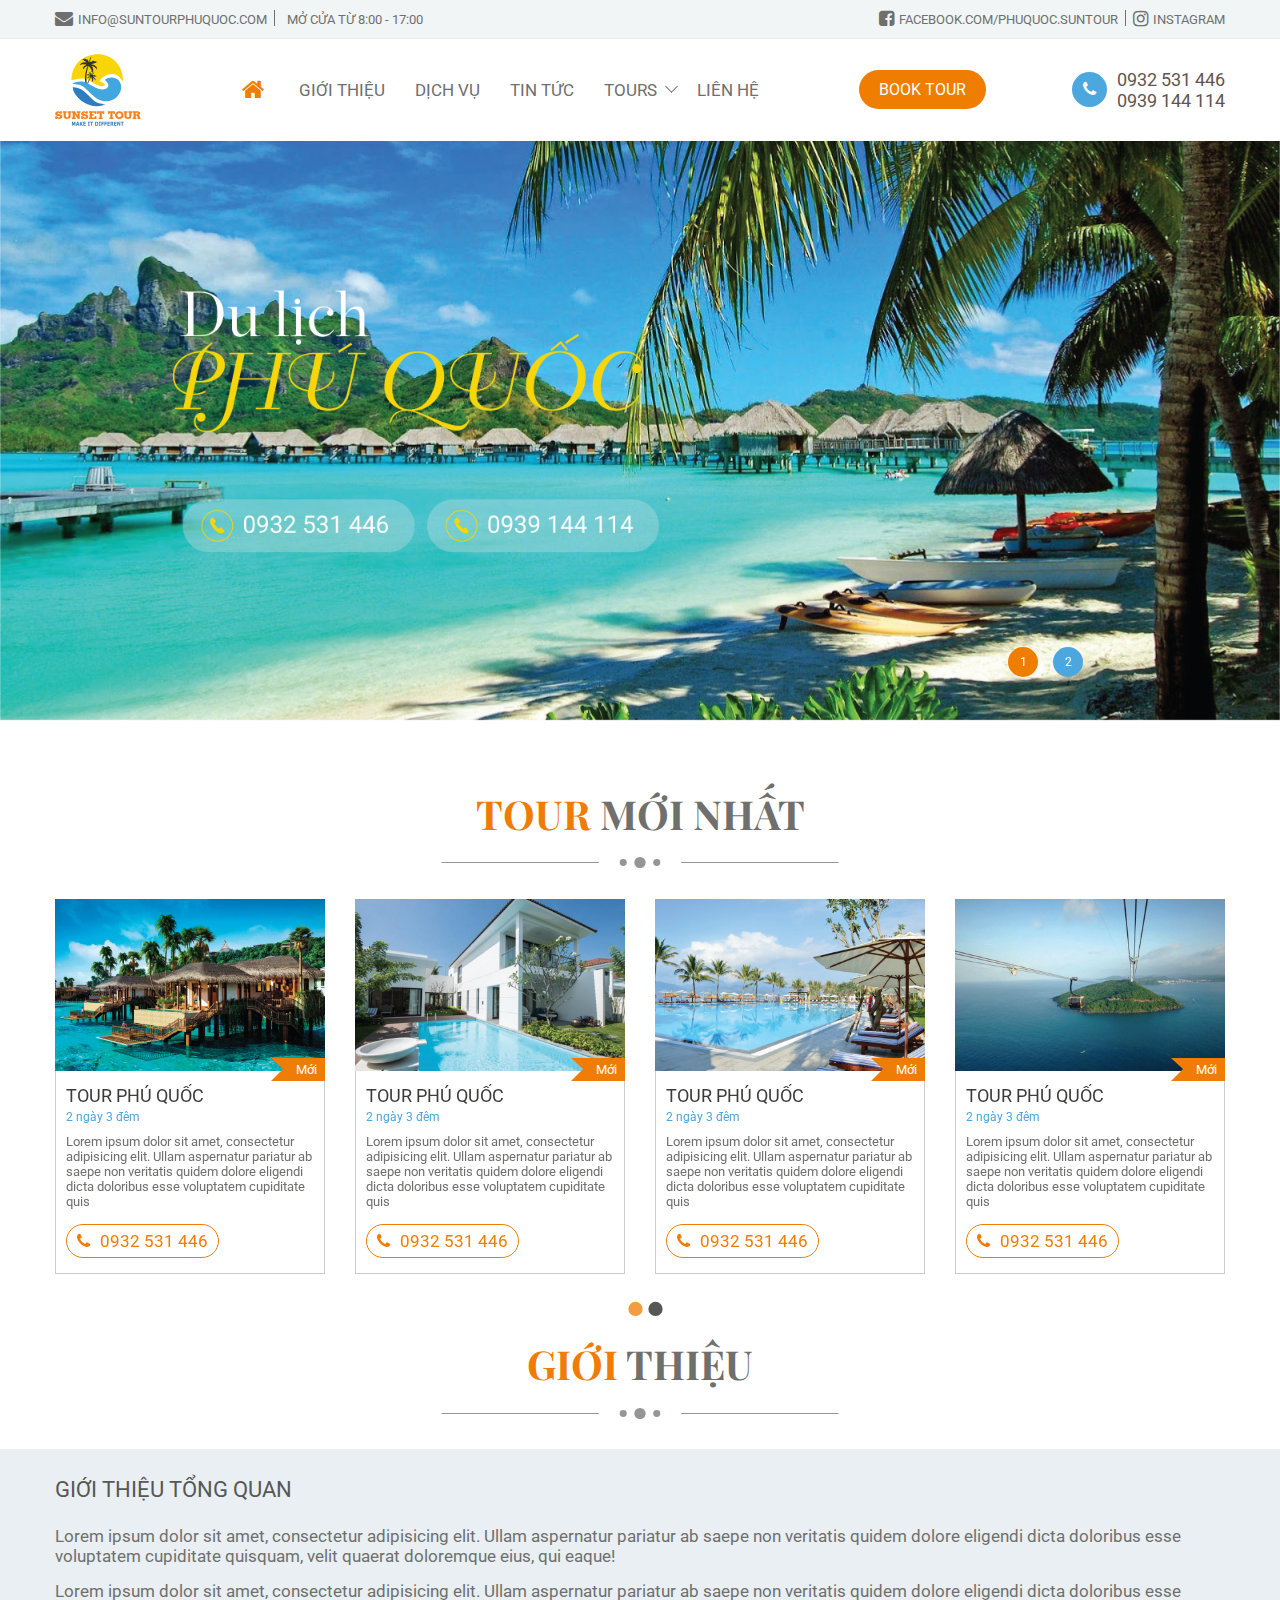
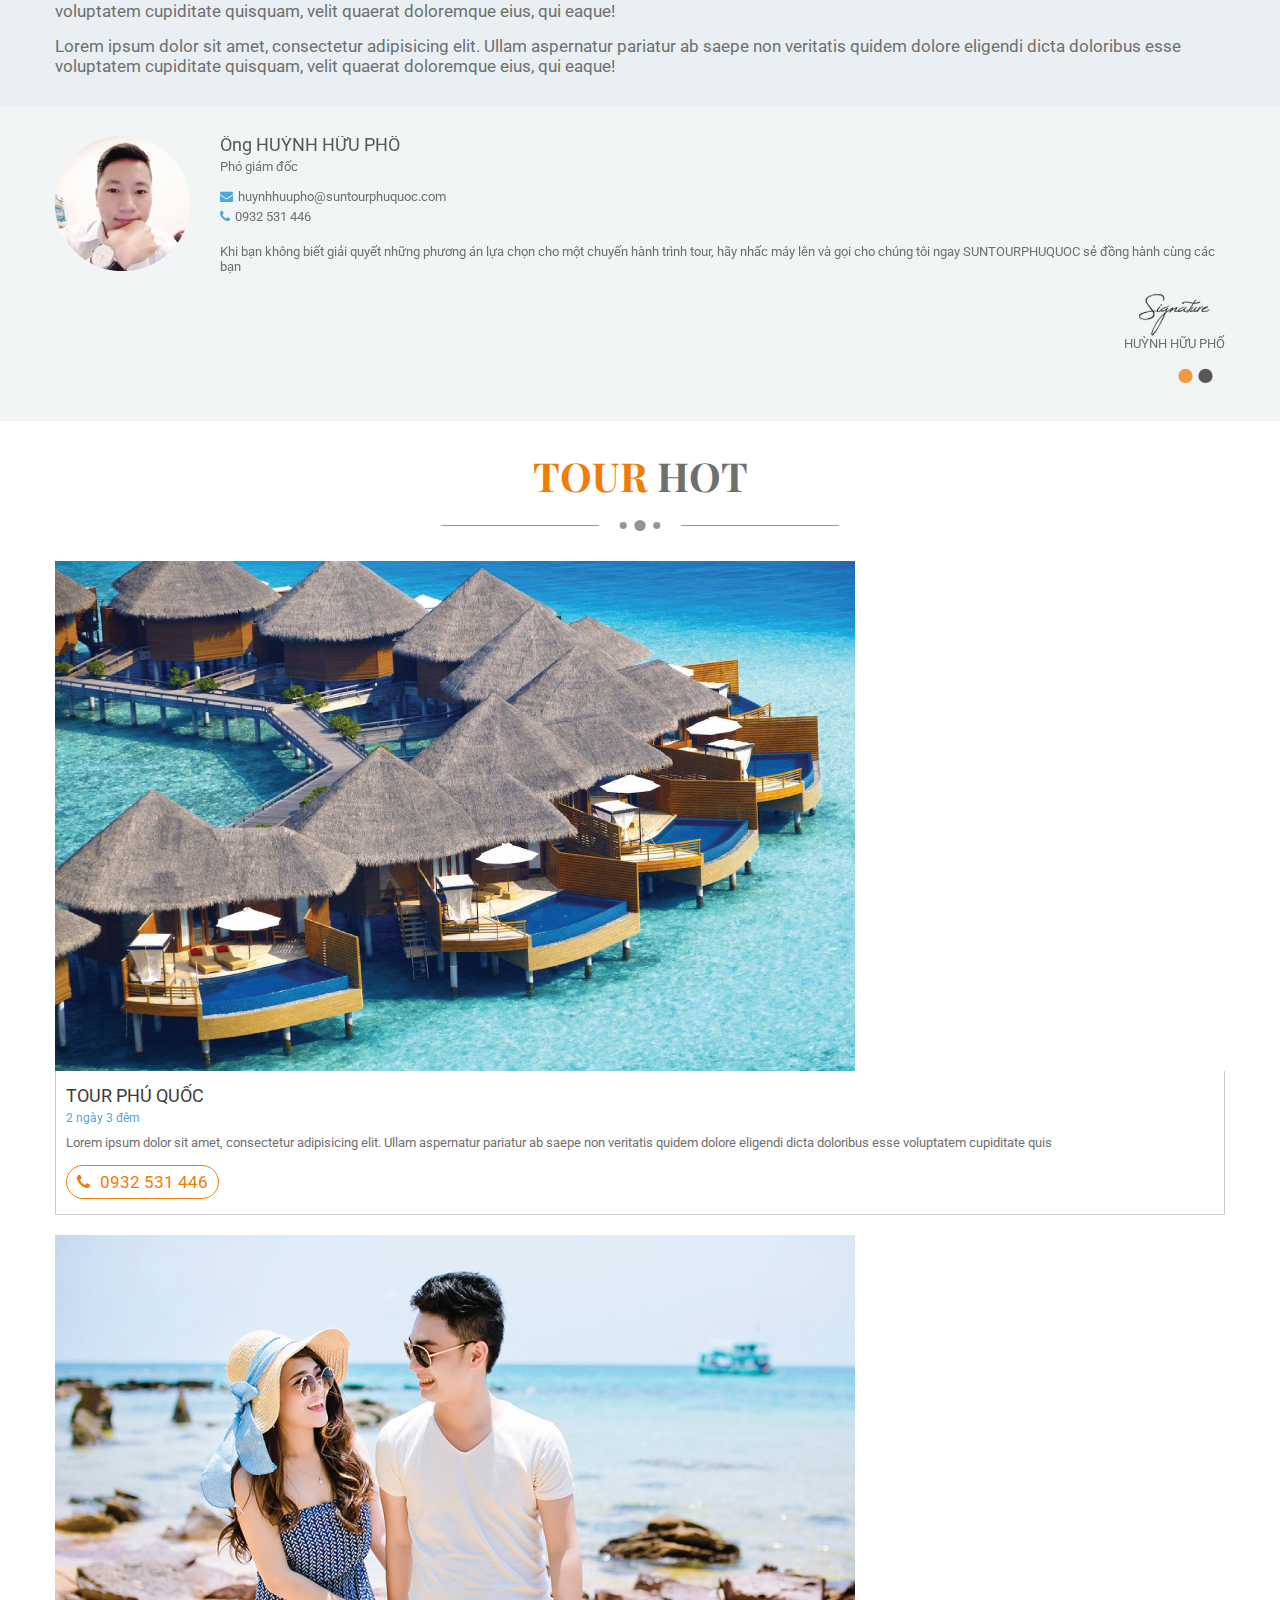
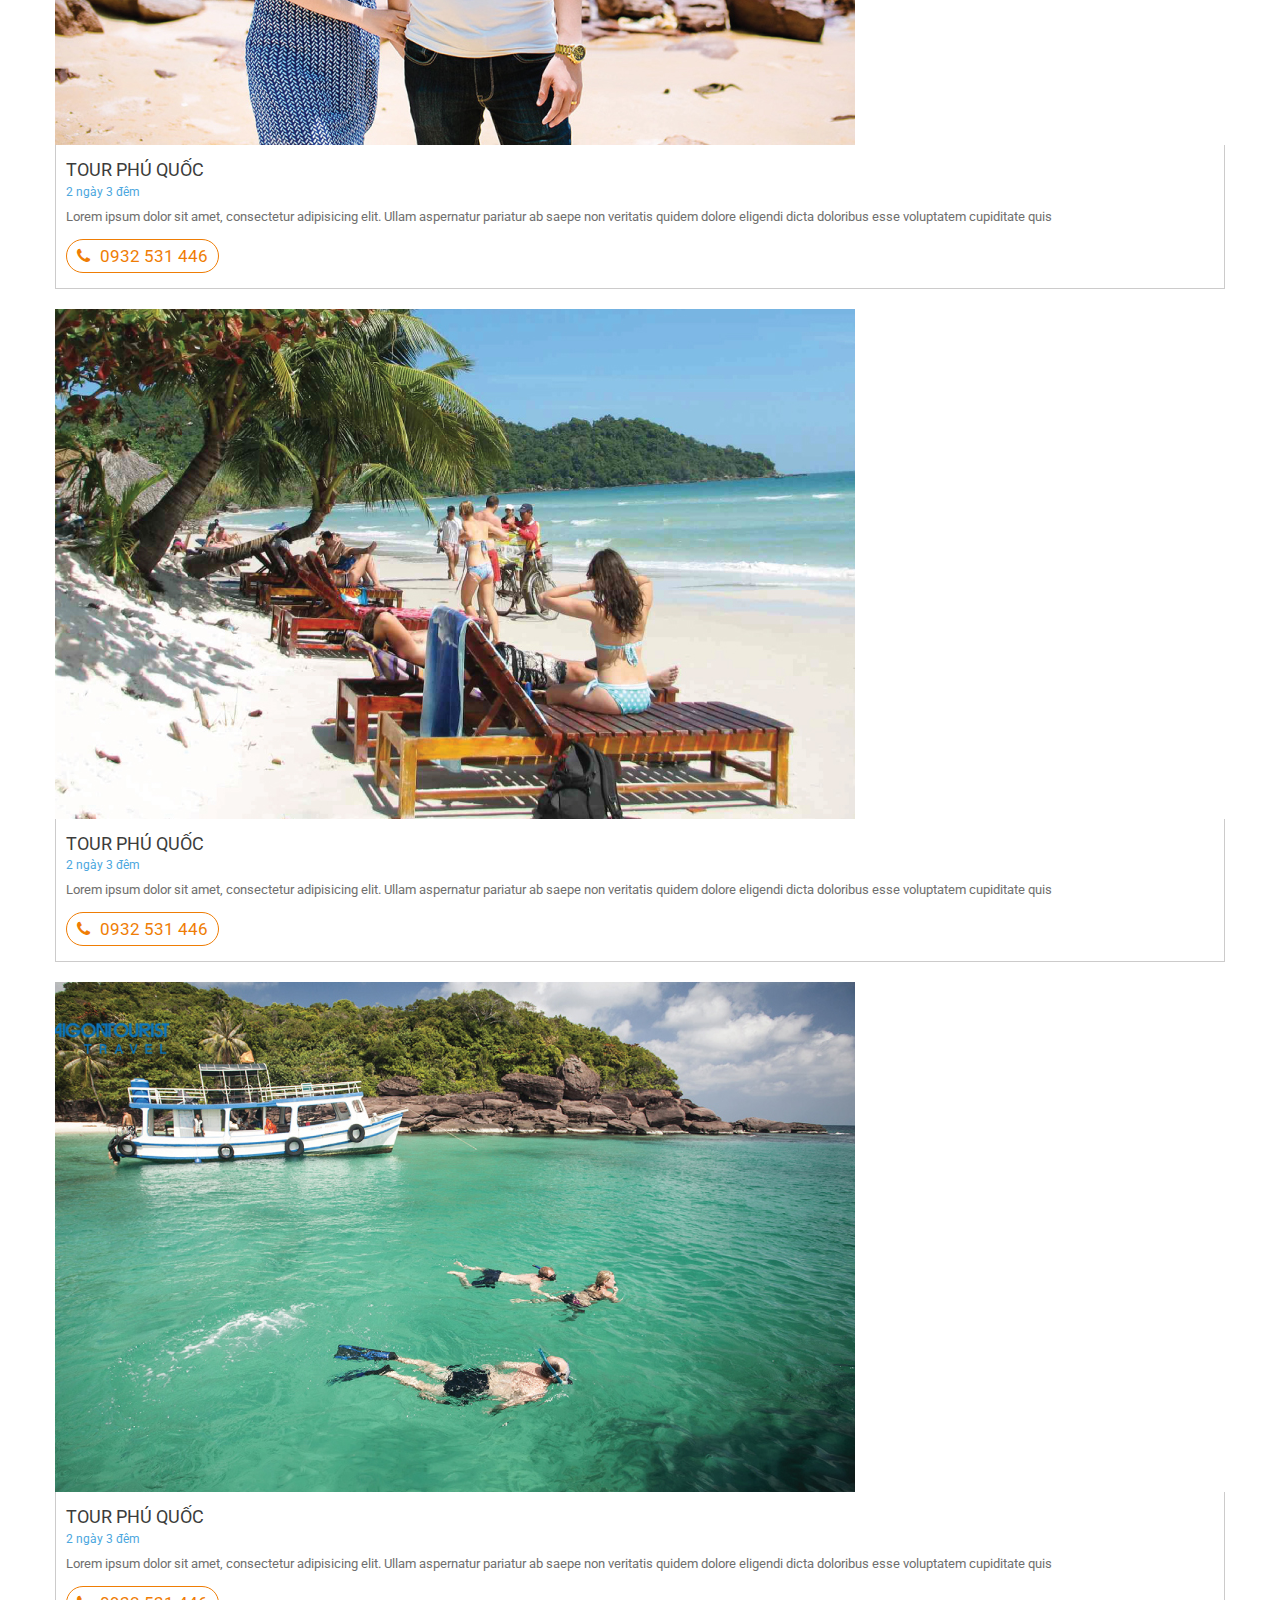
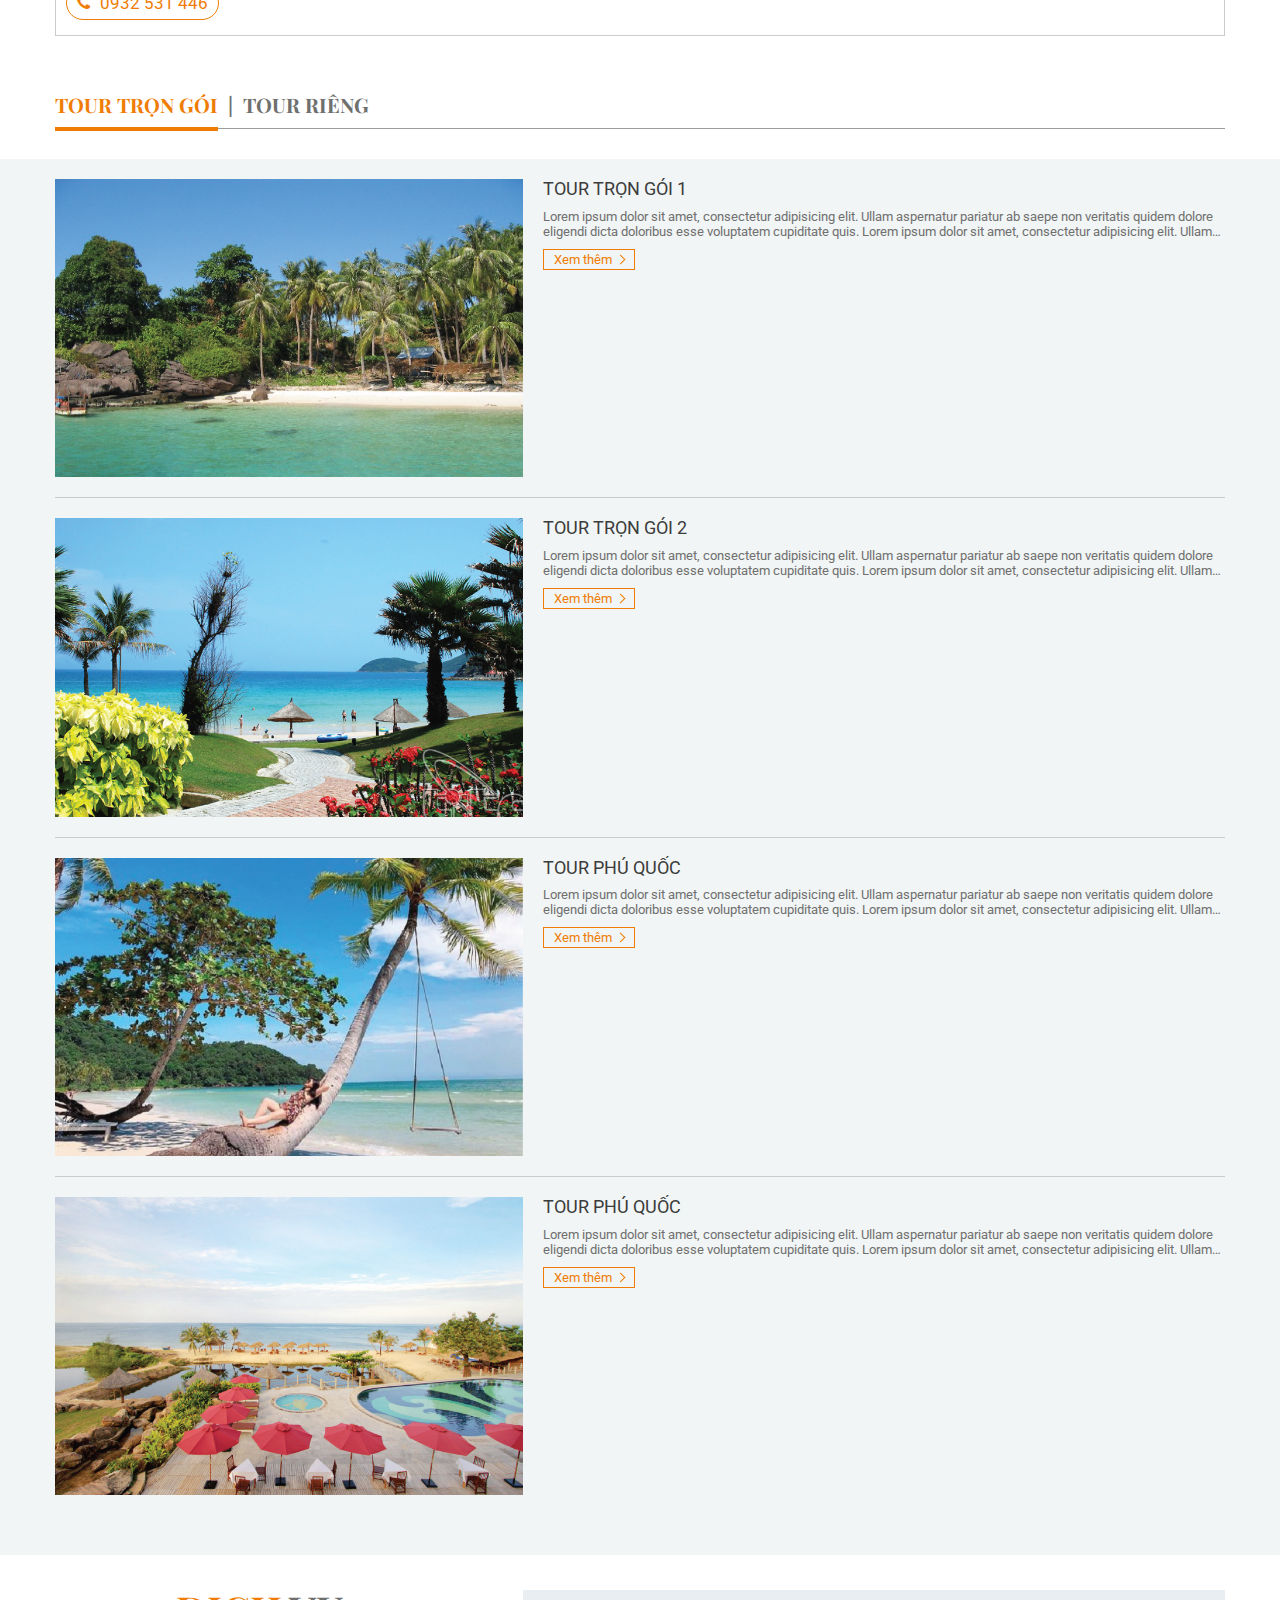
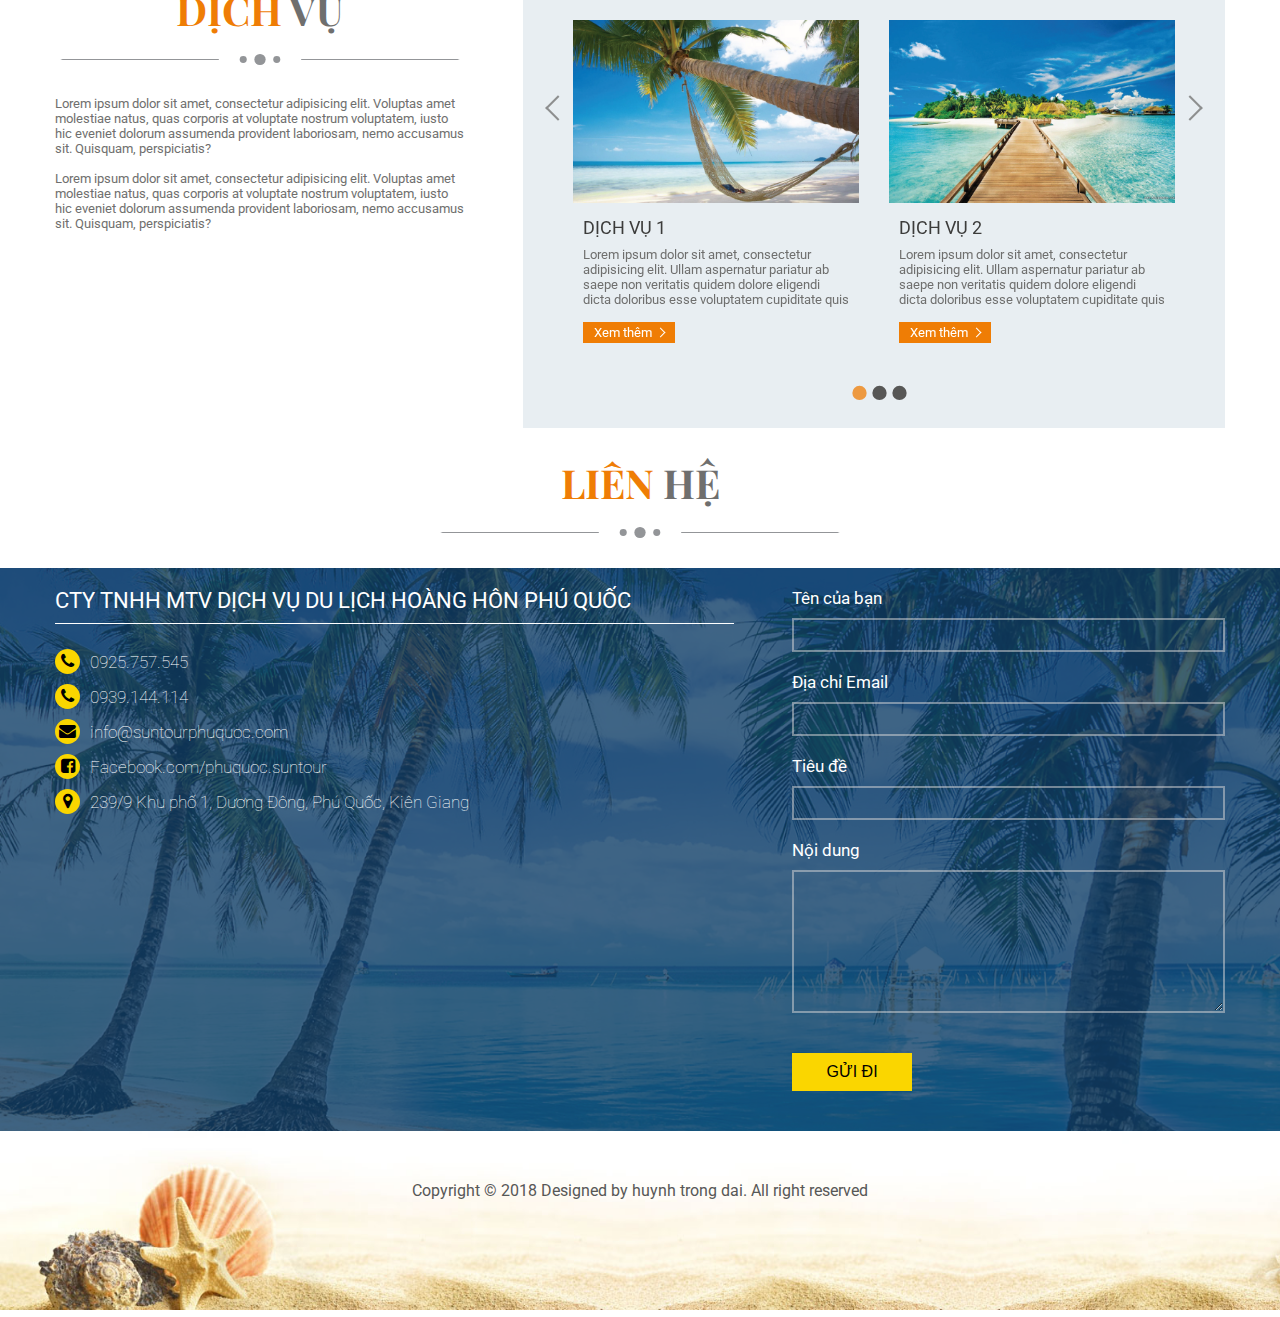
==== commit 76cbc266: "suntour" ====
--- a/index.html
+++ b/index.html
@@ -83,8 +83,8 @@
 							<div class="col col-right flexbox">
 								<ul class="list flexbox">
 									<li class="item">
-										<a href="https://www.facebook.com/suntourphuquoc.com/" target="blank">
-											<span class="facebook flexbox"><i class="fa fa-facebook-square"></i><var class="text-social pc">Facebook.com/suntourphuquoc.com</var></span>
+										<a href="https://www.facebook.com/phuquoc.suntour" target="blank">
+											<span class="facebook flexbox"><i class="fa fa-facebook-square"></i><var class="text-social pc">Facebook.com/phuquoc.suntour</var></span>
 										</a>
 									</li>
 									<li class="item">
@@ -805,19 +805,19 @@
 										</p>
 										<p class="group-info-footer flexbox">
 											<span class="icon circle-phone flexbox"><i class="fa fa-phone flexbox"></i></span>
-											<span class="text-info"><a href="tel:0925.757.545">0925.757.545</a></span>
+											<span class="text-info"><a href="tel:0939.144.114">0939.144.114</a></span>
 										</p>
 										<p class="group-info-footer flexbox">
 											<span class="icon email flexbox"><i class="fa fa-envelope"></i></span>
-											<span class="text-info">atamua@gmail.com</span>
+											<span class="text-info">info@suntourphuquoc.com</span>
 										</p>
 										<p class="group-info-footer flexbox">
 											<span class="icon facebook flexbox"><i class="fa fa-facebook-square"></i></span>
-											<span class="text-info"><a href="https://www.facebook.com/atamua.net/" target="blank">Facebook.com/atamua.net</a></span>
+											<span class="text-info"><a href="https://www.facebook.com/phuquoc.suntour/" target="blank">Facebook.com/phuquoc.suntour</a></span>
 										</p>
 										<p class="group-info-footer flexbox">
 											<span class="icon facebook flexbox"><i class="fa fa-map-marker"></i></span>
-											<span class="text-info">61 Tân Chánh Hiệp 03, phường Tân Chánh Hiệp, quận 12 </span>
+											<span class="text-info">239/9 Khu phố 1, Dương Đông, Phú Quốc, Kiên Giang</span>
 										</p>
 									</div>
 								</div><!--end wraper-col-contact-->
--- a/css/style.css
+++ b/css/style.css
@@ -92,6 +92,7 @@
 	color: #6f6f6e;
 	text-transform: uppercase;
 	font-family: 'Playfair Display', serif;
+	font-weight: bold;
 }
 .wrap-title .title .title-name var{
 	font-style: normal;
@@ -254,4 +255,10 @@
 		display: block;
 	}
 	
+}
+@media only screen 
+and (min-device-width : 768px) 
+and (max-device-width : 1024px) 
+and (orientation : portrait) { 
+
 }--- a/css/header.css
+++ b/css/header.css
@@ -14,6 +14,7 @@
 	background-color: #fff;
 	z-index: 9;
 	border-bottom: 1px solid #dedddd;
+	padding-bottom: 10px;
 }
 .box-top-header .col span{
 	color: #6f6f6e;
@@ -177,6 +178,28 @@
 	display: none;
 }
 
+@media (max-width: 360px){
+	.box-top-header .col span {
+	    font-size: 11px;
+	}
+	.box-top-header .col span.line{
+		font-size: 13px;
+	}
+	.box-top-header .col .fa {
+	    font-size: 14px;
+	}
+	.wrap-book-tour a {
+	    font-size: 14px;
+	}
+	.nav-sp{
+		margin-left: 15px;
+	}
+	.wrap-call-num .wrap-num .num a {
+	    font-size: 16px;
+	}
+}
+
+
 @media (max-width: 767px){
 	/*===Menu sp===*/
 	.nav-sp{
@@ -213,53 +236,6 @@
 		box-sizing: border-box;
 		margin-top: 20px;
 		border:  1px solid #307abe;
-	}
-}
-
-@media (max-width: 360px){
-	.box-top-header .col span {
-	    font-size: 11px;
-	}
-	.box-top-header .col span.line{
-		font-size: 13px;
-	}
-	.box-top-header .col .fa {
-	    font-size: 14px;
-	}
-	.wrap-book-tour a {
-	    font-size: 14px;
-	}
-	.nav-sp{
-		margin-left: 15px;
-	}
-	.wrap-call-num .wrap-num .num a {
-	    font-size: 16px;
-	}
-}
-
-@media (min-width: 768px) and (max-width: 1023px){
-	.navigation{
-		padding: 10px;
-		box-sizing: border-box;
-	}
-	.list-nav li a{
-		padding: 0;
-		font-size: 11px;
-	}
-	.wrap-book-tour{
-		padding: 10px;
-	}
-	.wrap-book-tour a{
-		font-size: 12px;
-	}
-	.wrap-call-num .wrap-num .num a{
-		font-size: 14px;
-	}
-	.top-header .item.pc{
-		display: none;
-	}
-	.col-left .list .item:first-child:after{
-		background-color: transparent !important;
 	}
 }
 
@@ -354,20 +330,56 @@
 	}
 
 }
-
-@media (min-width: 1024px){
-
-	.wrap-call-num .icon-call .circle{
-		width: 45px;
-		height: 45px;
-		font-size: 22px;
-	}
-	.col-left .list .item:first-child,
-	.col-right .list .item:first-child{
-		margin-right: 20px;
-	}
-	.col-left .list .item:first-child:after,
-	.col-right .list .item:first-child:after{
-		right: -11px;
-	}
-}+/*====iPad in portrait & landscape===*/
+@media only screen 
+and (min-device-width : 768px) 
+and (max-device-width : 1024px)  {
+
+}
+
+/*====iPad in portrait===*/
+@media only screen 
+and (min-device-width : 768px) 
+and (max-device-width : 1024px) 
+and (orientation : portrait) { 
+	.navigation{
+		padding: 10px;
+		box-sizing: border-box;
+	}
+	.list-nav li a{
+		padding: 0 7px;
+    	font-size: 13px;
+	}
+	.wrap-book-tour{
+		padding: 10px;
+	}
+	.wrap-book-tour a{
+		font-size: 12px;
+	}
+	.wrap-call-num .wrap-num .num a{
+		font-size: 14px;
+	}
+	.top-header .item.pc{
+		display: none;
+	}
+	.col-left .list .item:first-child:after{
+		background-color: transparent !important;
+	}
+	.item-nav.have-sub:after{
+		right: 1px;
+	}
+	.left-about .text-about{
+		font-size: 15px;
+	}
+	.list-slider-about .item-about .info-personal {
+	    font-size: 15px;
+	}
+}
+
+/*====iPad in landscape===*/
+@media only screen 
+and (min-device-width : 768px) 
+and (max-device-width : 1024px) 
+and (orientation : landscape) {
+
+}
--- a/css/top.css
+++ b/css/top.css
@@ -156,6 +156,15 @@
 	padding-bottom: 20px;
 	border-bottom: 1px solid #cccbcb;
 }
+.wrap-tabs-content .list-pro-general .item-pro-general .image{
+	width: 40%;
+}
+.wrap-tabs-content .list-pro-general .item-pro-general .box-ct-general{
+	width: 60%;
+}
+.wrap-tabs-content .list-pro-general .item-pro-general .box-ct-general .info-des{
+	margin-bottom: 10px;
+}
 .wrap-tabs-content .list-pro-general .item-pro-general:last-child{
 	border-bottom: none;
 }
@@ -280,7 +289,11 @@
 	font-size: 11px;
 	color: #575756;
 }
-
+@media (max-width: 360px){
+	.tabs-tour .tab-link-tour{
+		font-size: 18px;
+	}
+}
 @media (max-width: 767px){
 	.list-slider-about .item-about .pic-avatar{
 		margin-bottom: 20px;
@@ -288,12 +301,7 @@
 		justify-content: center;
 	}
 }
-@media (max-width: 360px){
-	.tabs-tour .tab-link-tour{
-		font-size: 18px;
-	}
-}
-
+/*===For PC===*/
 @media (min-width: 750px){
 	.slick-dots li button:before{
 		font-size: 60px;
@@ -431,7 +439,12 @@
 	}
 }
 
-@media (min-width: 768px) and (max-width: 1024px){
+
+/*====iPad in portrait & landscape===*/
+@media only screen 
+and (min-device-width : 768px) 
+and (max-device-width : 1024px)  {
+
 	.bg-left-about,
 	.bg-right-about{
 		padding: 0 20px;
@@ -449,21 +462,23 @@
 	.group-info-footer .text-info{
 		font-size: 13px;
 	}
-}
-@media (min-width: 768px) and (max-width: 1200px){
-	.wrap-section .row{
-		padding: 0 10px;
-	}
-	.wrap-section.tour-latest,
-	.wrap-section.box-tabs-tour{
-		overflow-x: hidden;
-	}
-	.col-left-tour-hot .list-pro-general .item-pro-general .image img{
-		width: 100%;
-	}
-}
-
-@media (min-width: 1025px){
+
+}
+
+/*====iPad in portrait===*/
+@media only screen 
+and (min-device-width : 768px) 
+and (max-device-width : 1024px) 
+and (orientation : portrait) { 
+	
+}
+
+/*====iPad in landscape===*/
+@media only screen 
+and (min-device-width : 768px) 
+and (max-device-width : 1024px) 
+and (orientation : landscape) {
+
 	.wrap-section {
 	    margin-bottom: 80px;
 	}
@@ -559,4 +574,5 @@
 		flex: 1;
 		align-items: flex-end;
 	}
-}+
+}
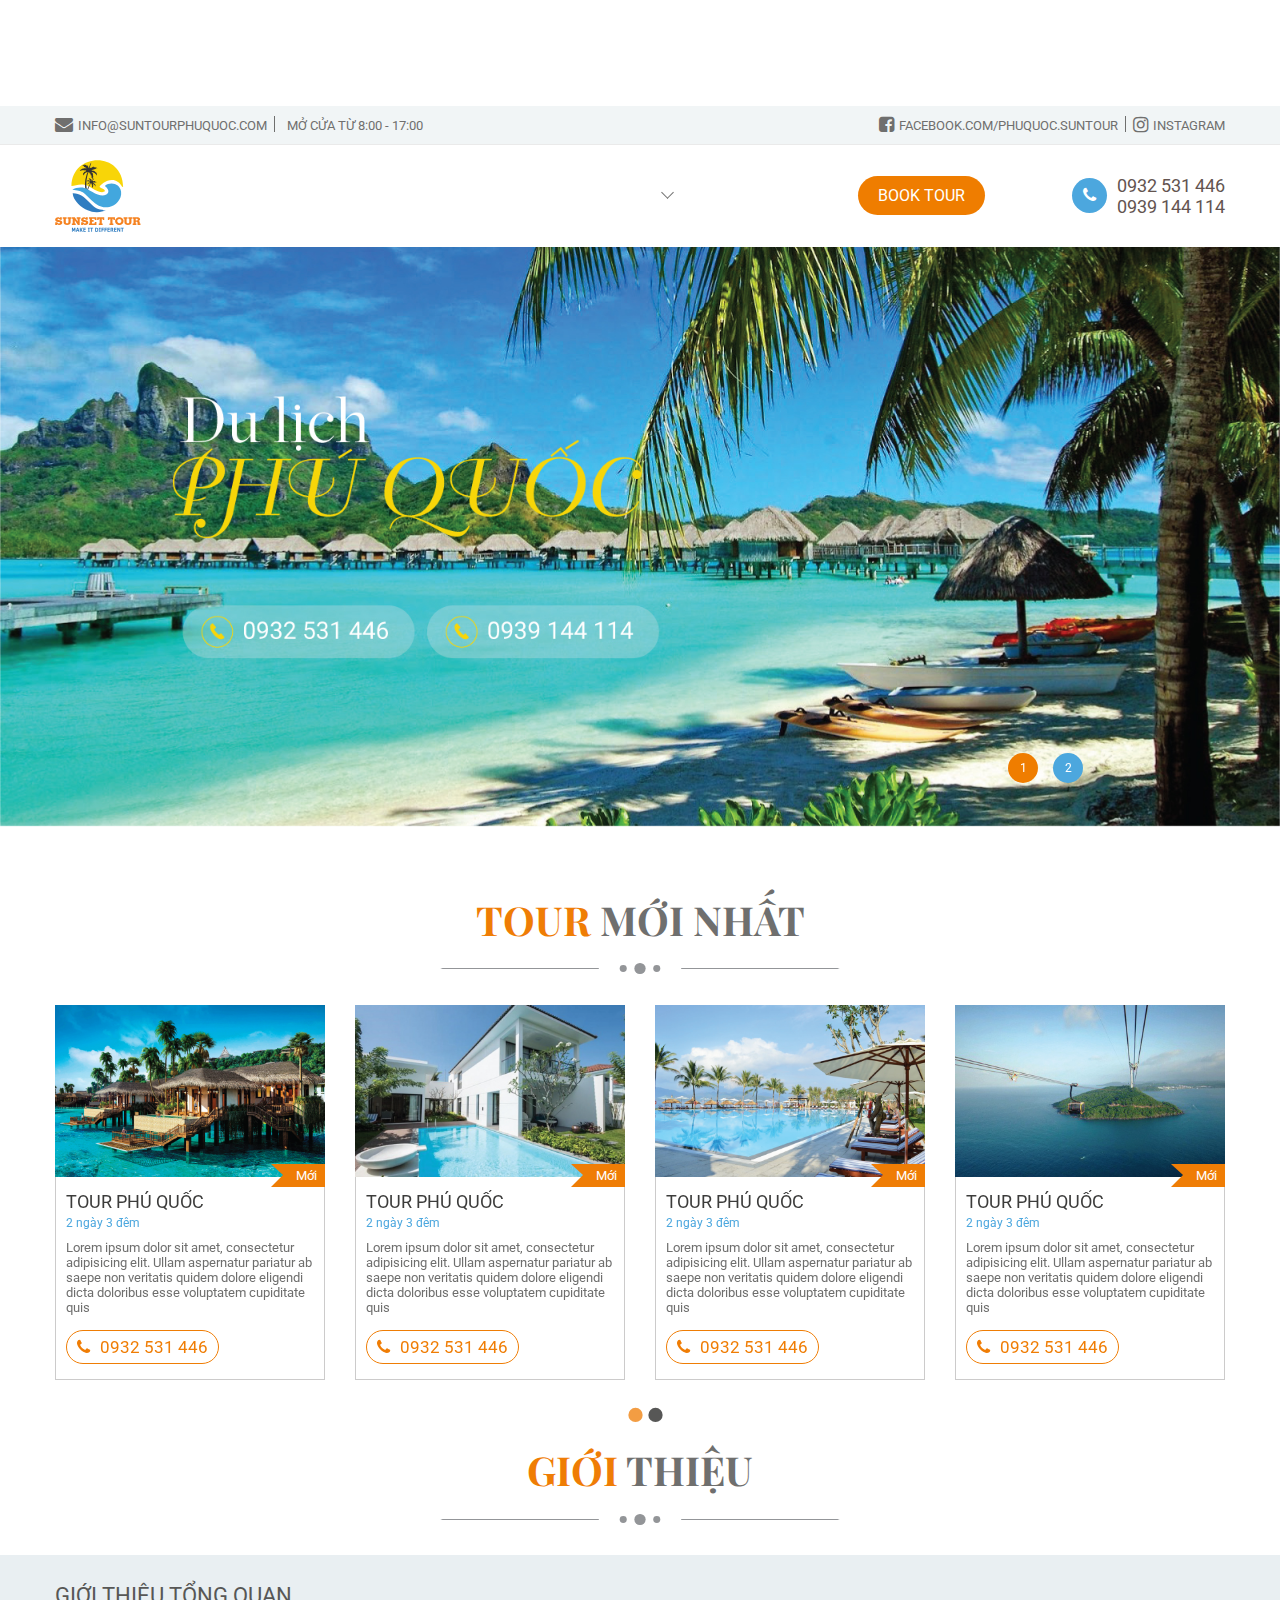
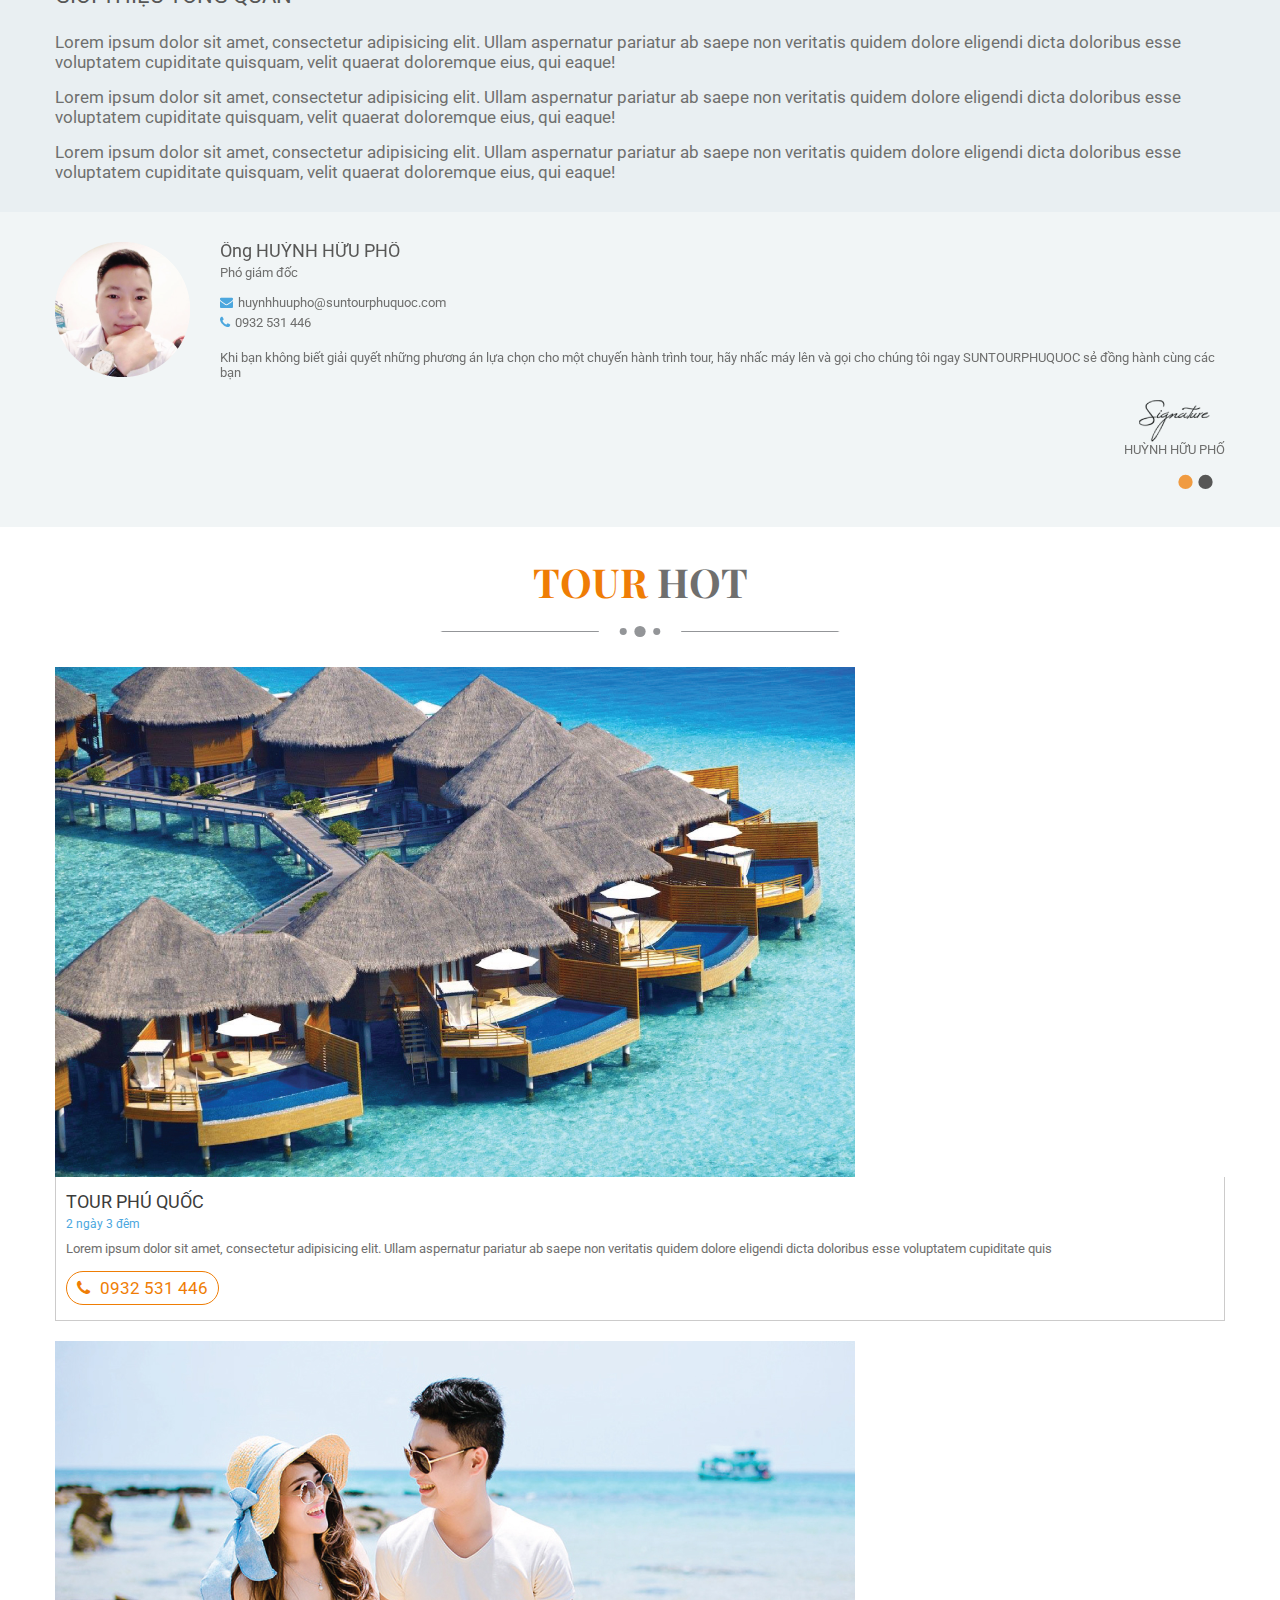
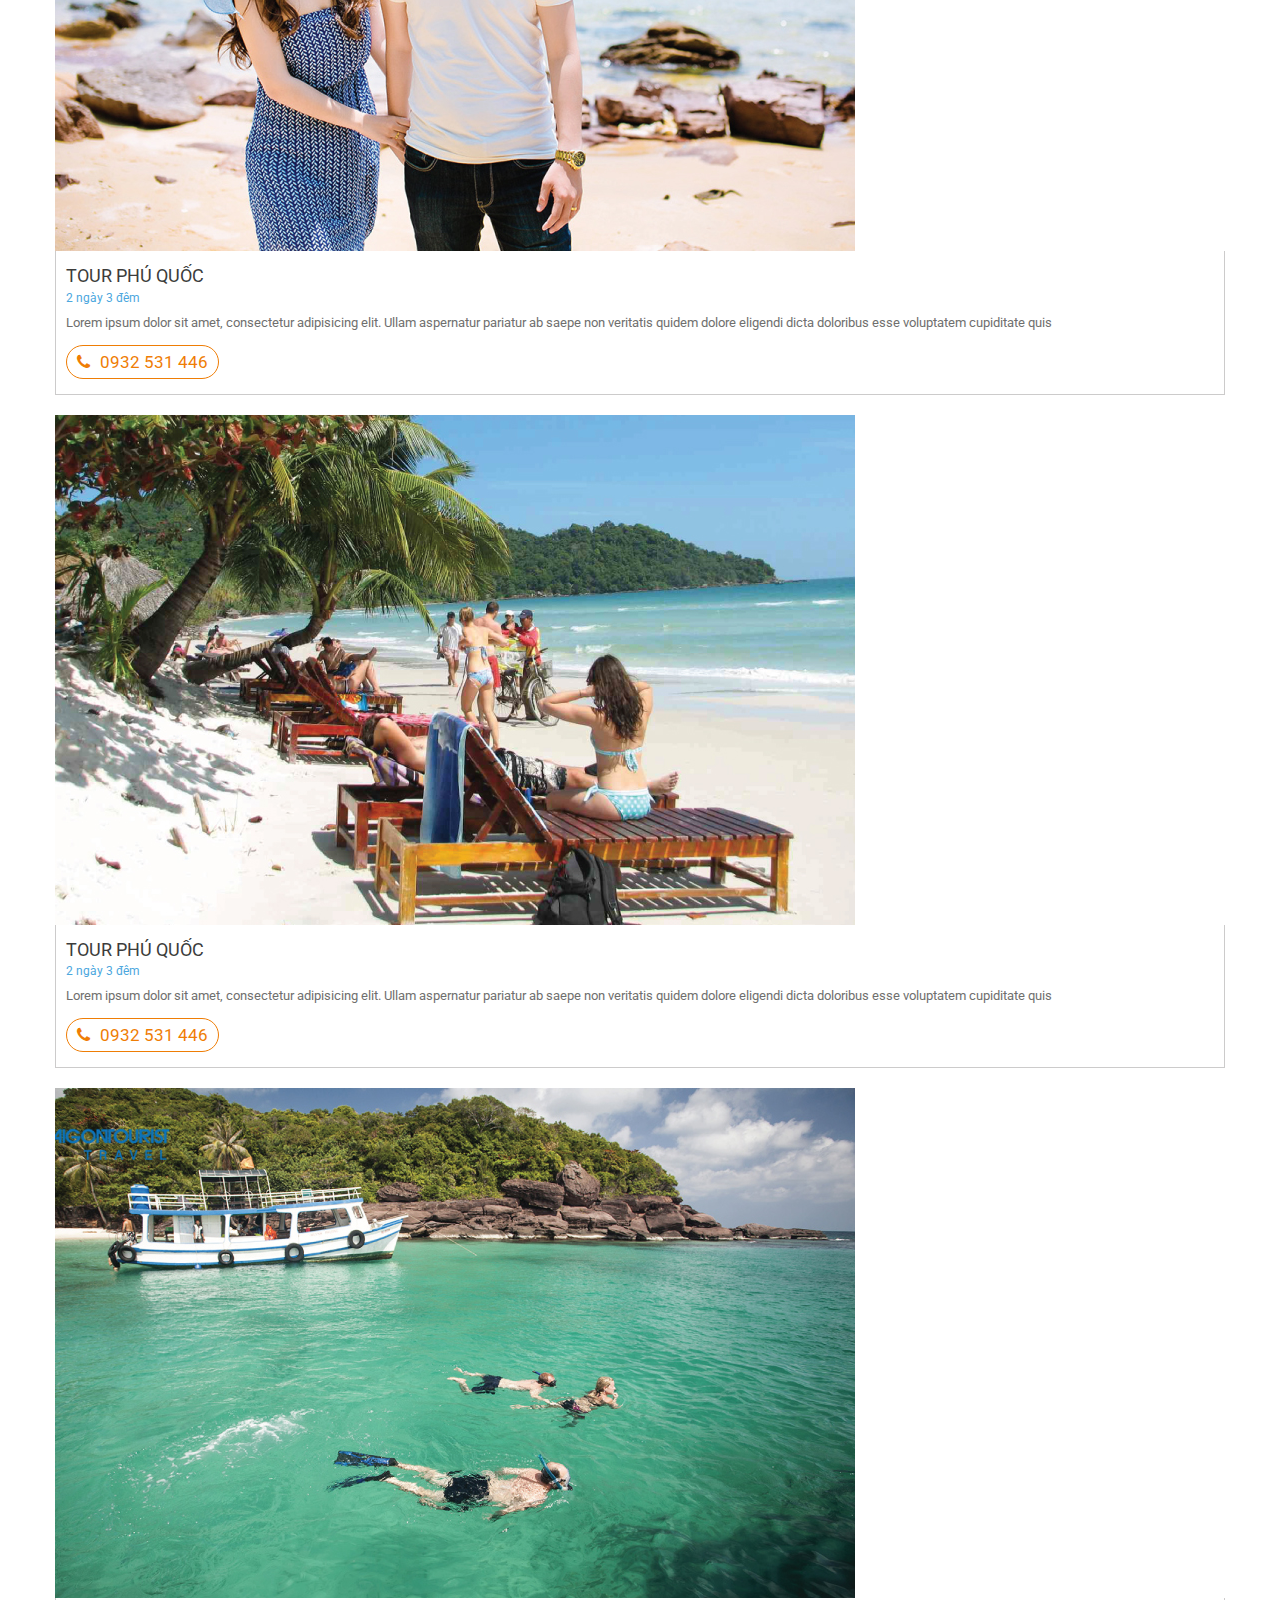
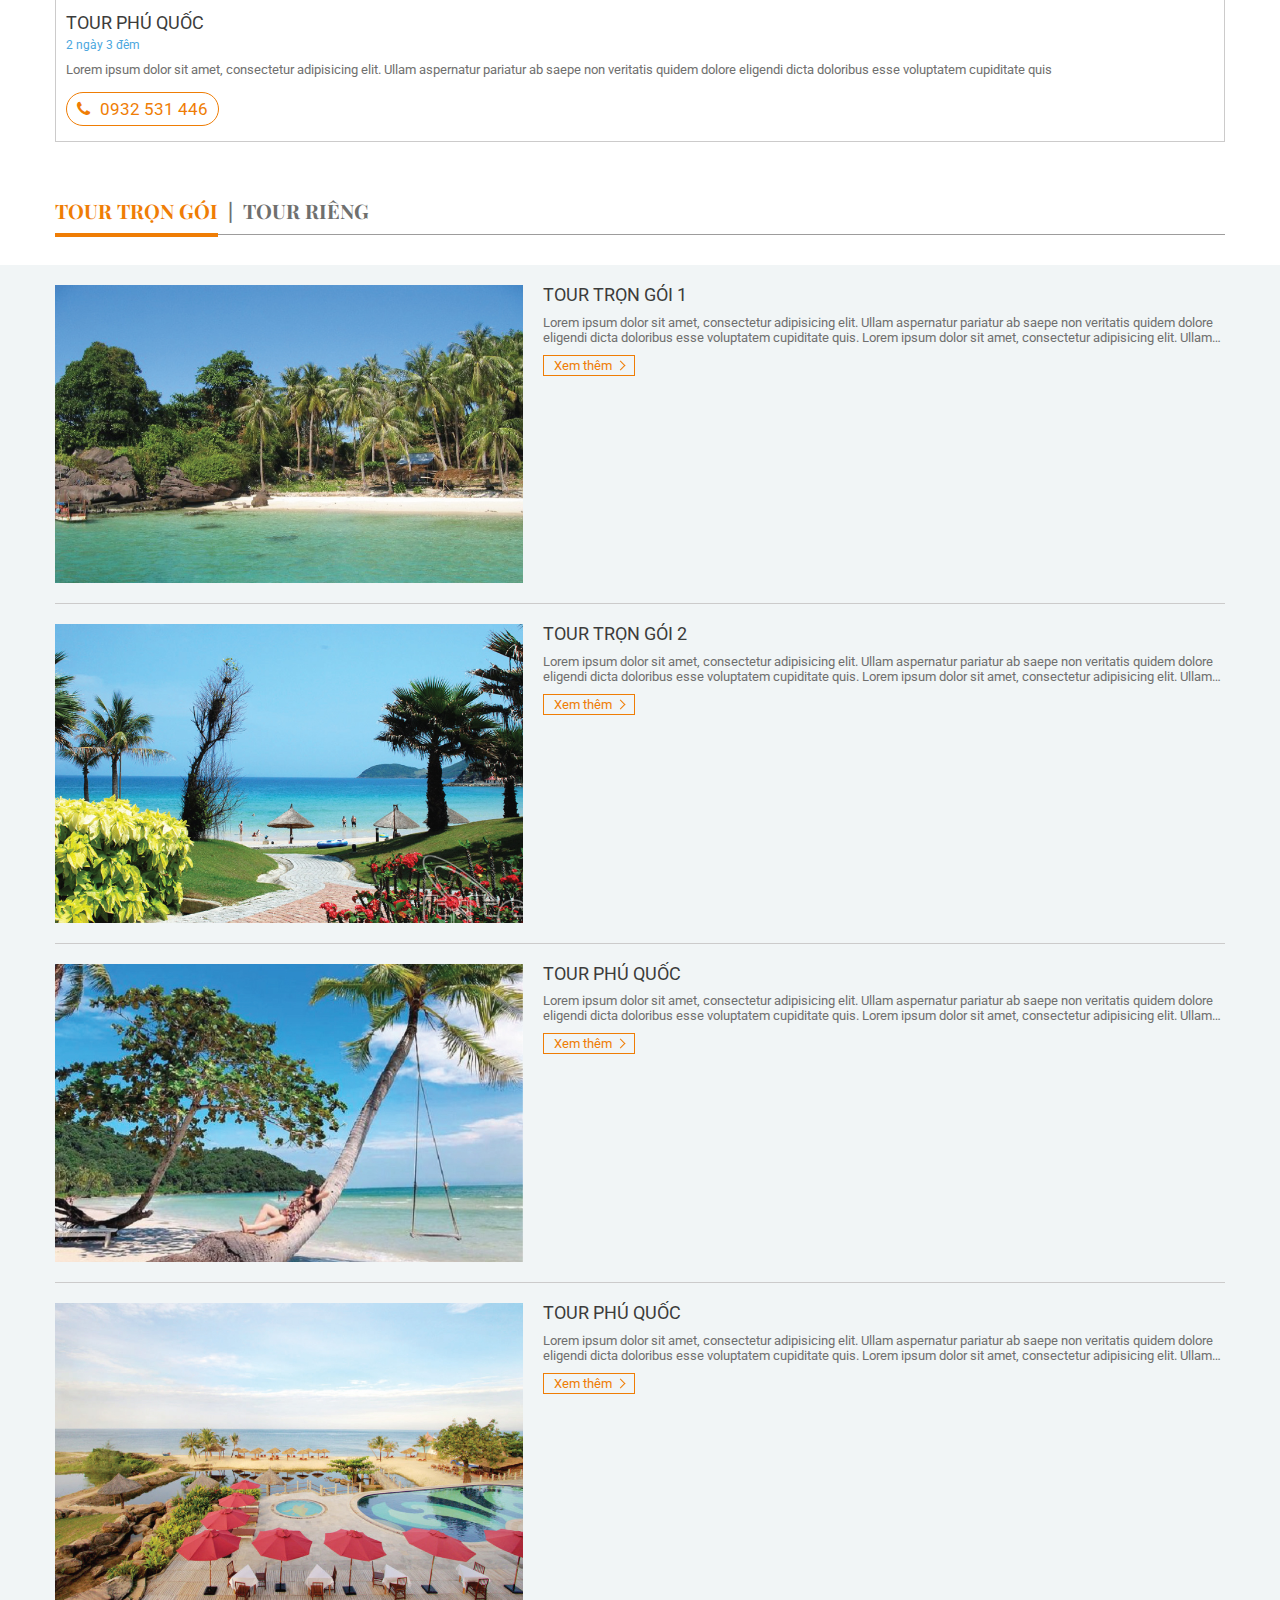
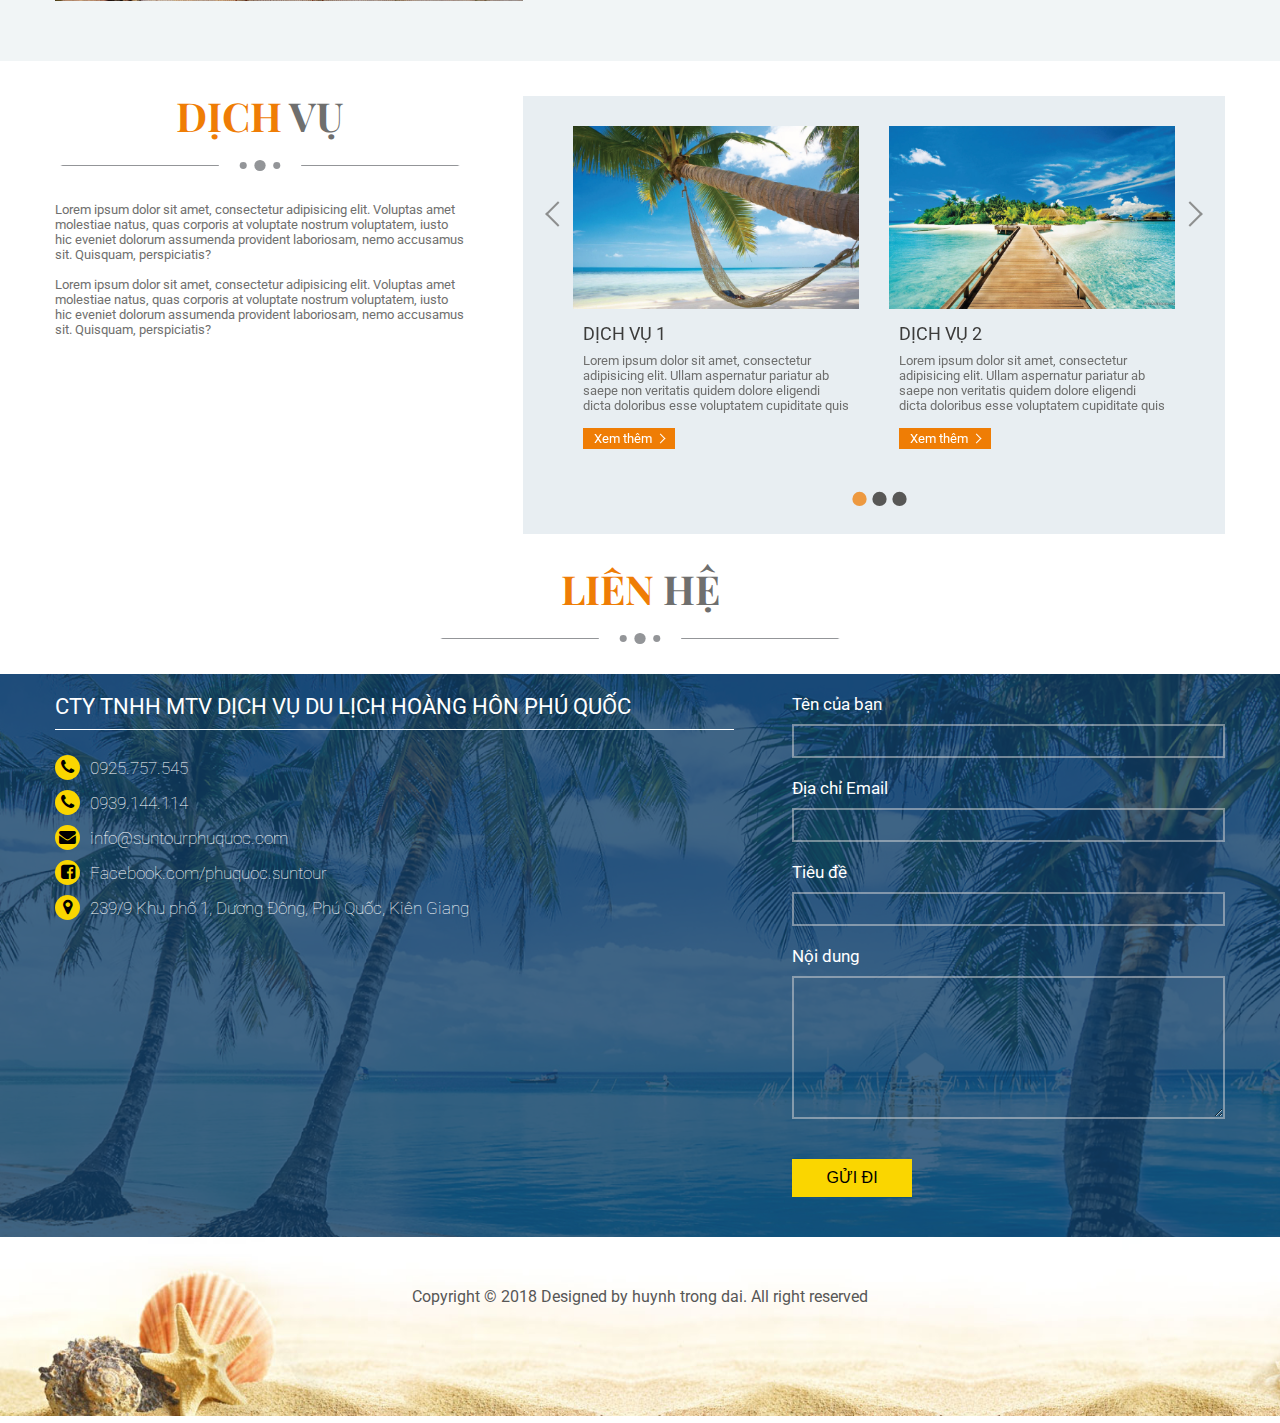
==== commit 162a4d28: "suntourphuquoc" ====
--- a/index.html
+++ b/index.html
@@ -40,8 +40,8 @@
 					<a href="#">Tin tức</a>
 				</li>
 				<li class="item-nav">
-					<a href="#">Tours</a>
-					<ul class="sub-list-nav">
+					<a href="#" data-sub-list=".sub-list-nav">Tours</a>
+					<ul class="sub-list-nav" style="display: none">
 						<li class="sub-item-nav">
 							<a href="#">Tour mới nhất</a>
 						</li>
--- a/css/header.css
+++ b/css/header.css
@@ -83,67 +83,6 @@
     font-size: 16px;
 }
 
-/*===NAV===*/
-.wrap-overlay{
-	display: none;
-	position: fixed;
-	top: 0;
-	left: 0;
-	width: 100%;
-	height: 100%;
-	background-color: rgba(0,0,0,0.4);
-}
-.side-nav{
-	height: 100%;
-    width: 85%;
-    position: fixed;
-    z-index: 10;
-    top: 0;
-    left: -100%;
-    background-color: #fff;
-    overflow-x: hidden;
-    transition: 0.5s;
-}
-.side-nav.open{
-	left: 0;
-}
-.fa-times-thin:before {
-	content: '\00d7';
-}
-.side-nav .list-nav{
-	padding: 0 20px;
-}
-.side-nav .list-nav li{
-	display: flex;
-	flex-direction: column;
-}
-.side-nav .list-nav li a{
-	color: #6f6f6e;
-	font-size: 16px;
-	padding: 4px 10px;
-}
-.list-nav li a {
-	color: #6f6f6e;
-}
-.list-nav li.active a{
-	color: #ef7d00;
-}
-.list-nav li a .icon{
-	margin-right: 5px;
-}
-.side-nav .close-sidebar{
-	padding: 0 20px;
-}
-.close-sidebar span{
-	font-size: 60px;
-	display: flex;
-    justify-content: flex-end;
-}
-.sub-list-nav{
-	padding-left: 20px;
-}
-
-
 /*===Customize Slick===*/
 .slick-prev{
 	left: 0;
@@ -201,6 +140,63 @@
 
 
 @media (max-width: 767px){
+
+	/*===NAV===*/
+	.wrap-overlay{
+		display: none;
+		position: fixed;
+		top: 0;
+		left: 0;
+		width: 100%;
+		height: 100%;
+		background-color: rgba(0,0,0,0.4);
+	}
+	.side-nav{
+		height: 100%;
+	    width: 85%;
+	    position: fixed;
+	    z-index: 10;
+	    top: 0;
+	    left: -100%;
+	    background-color: #fff;
+	    overflow-x: hidden;
+	    transition: 0.5s;
+	}
+	.side-nav.open{
+		left: 0;
+	}
+	.fa-times-thin:before {
+		content: '\00d7';
+	}
+	.side-nav .list-nav li{
+		display: flex;
+		flex-direction: column;
+		border-bottom: 1px solid #d5d5d5;
+		padding-bottom: 10px;
+	}
+	.side-nav .list-nav li a{
+		color: #6f6f6e;
+		font-size: 16px;
+		padding: 4px 10px;
+	}
+	.list-nav li a {
+		color: #6f6f6e;
+	}
+	.list-nav li.active a{
+		color: #ef7d00;
+	}
+	.list-nav li a .icon{
+		margin-right: 5px;
+	}
+	.side-nav .close-sidebar{
+		padding: 0 20px;
+	}
+	.close-sidebar span{
+		font-size: 60px;
+		display: flex;
+	    justify-content: flex-end;
+	}
+
 	/*===Menu sp===*/
 	.nav-sp{
 		color: #3a3734;
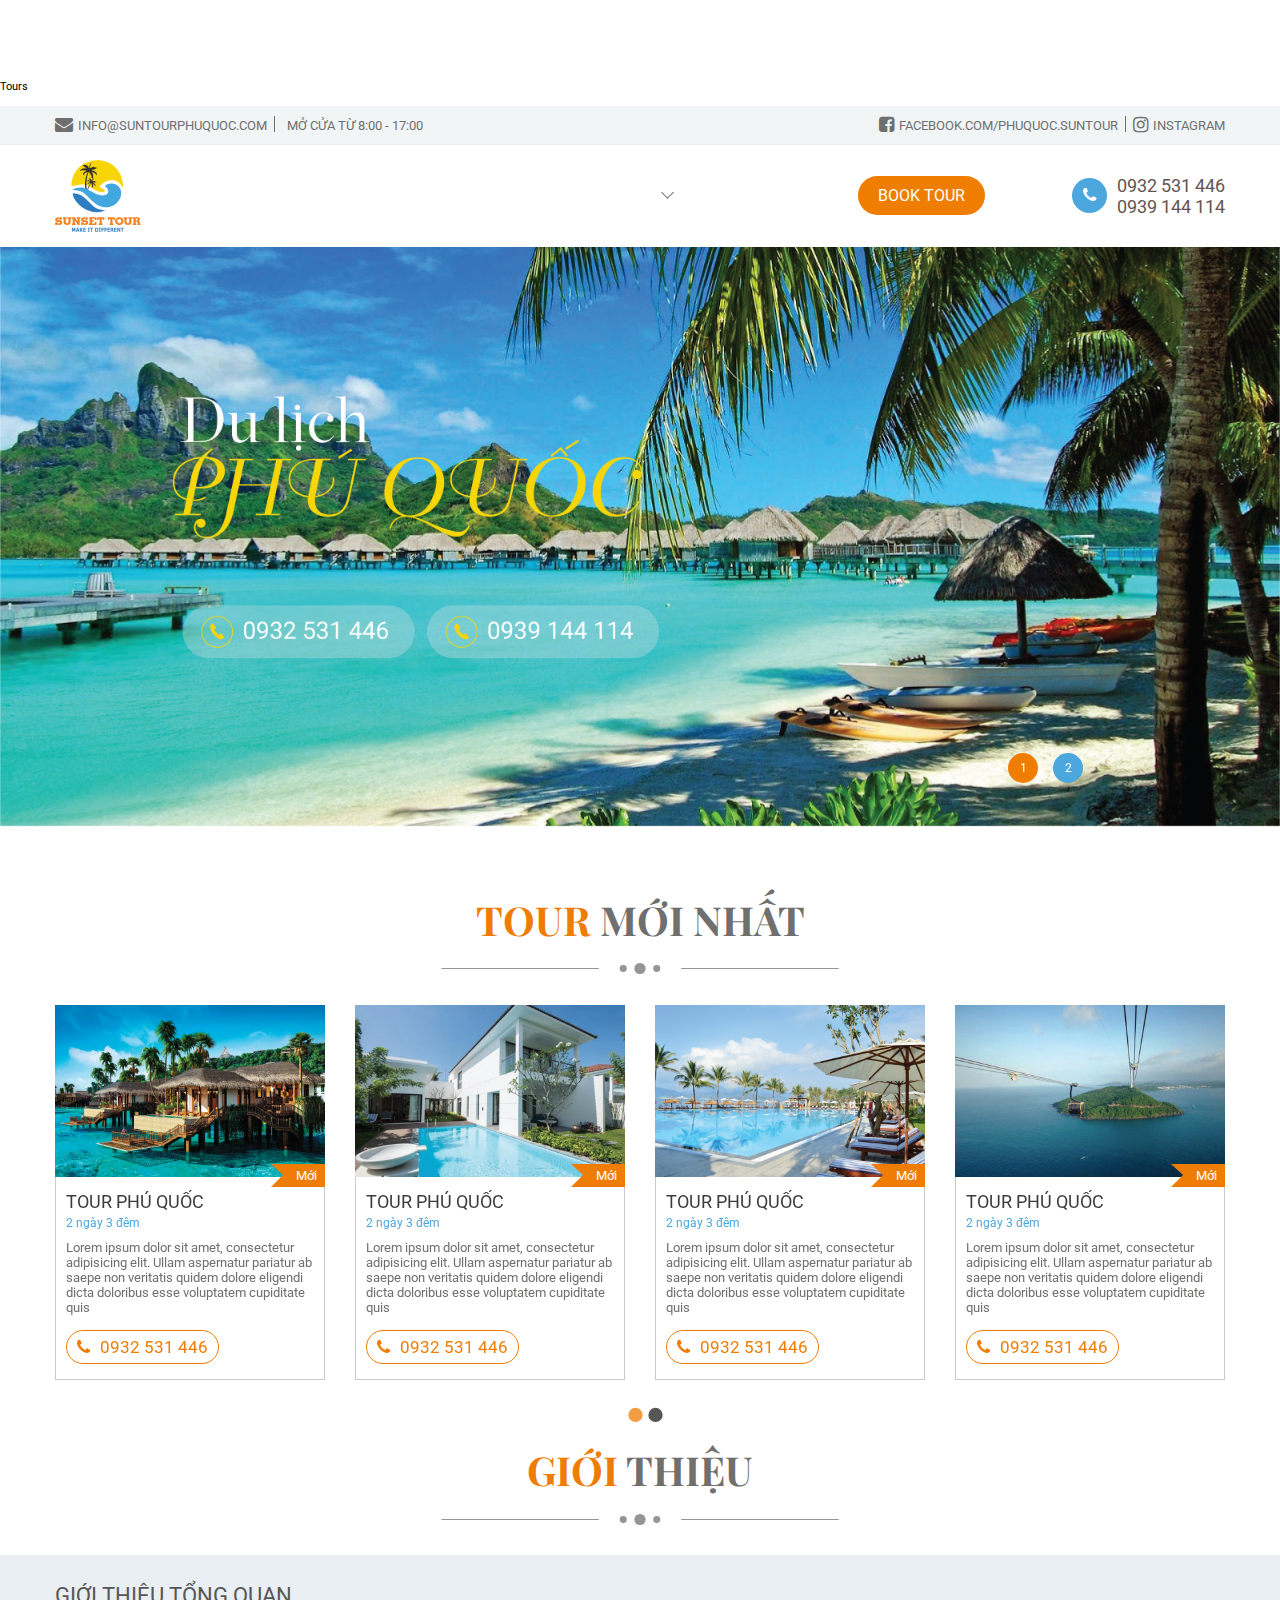
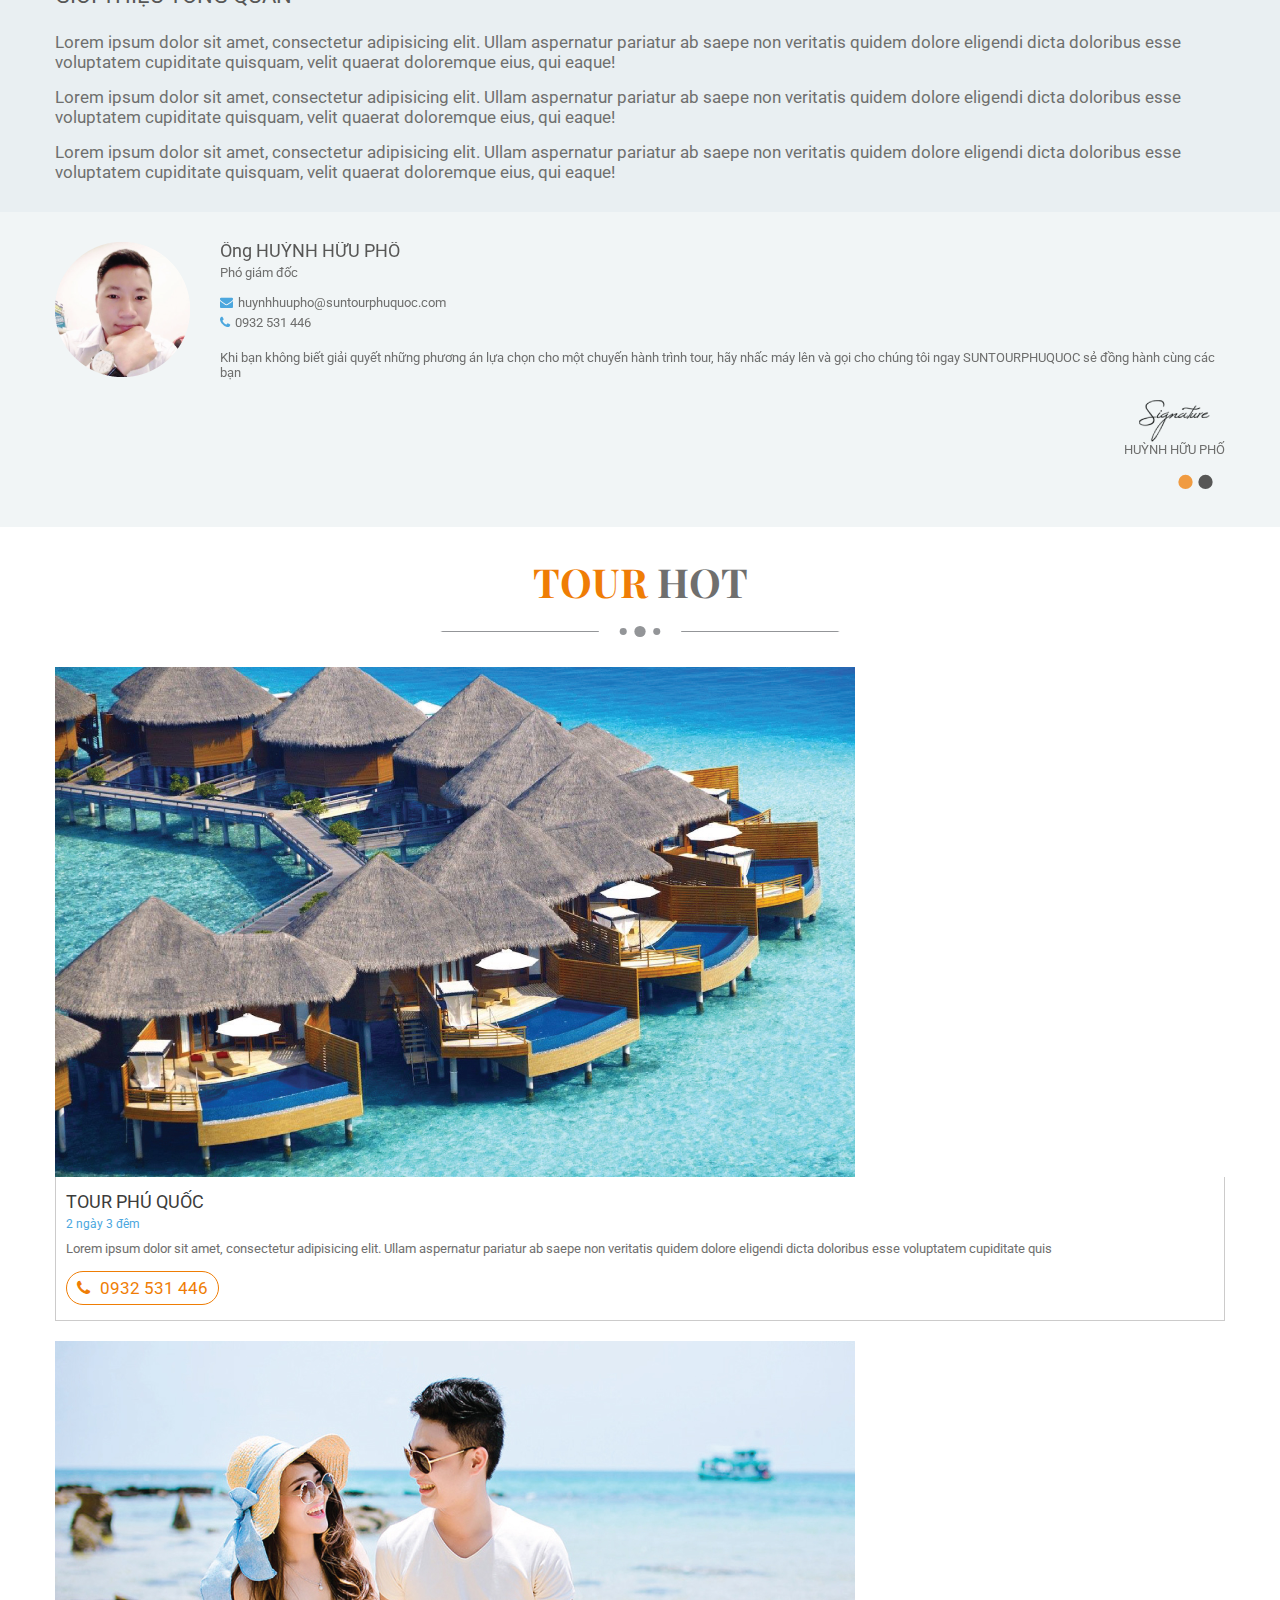
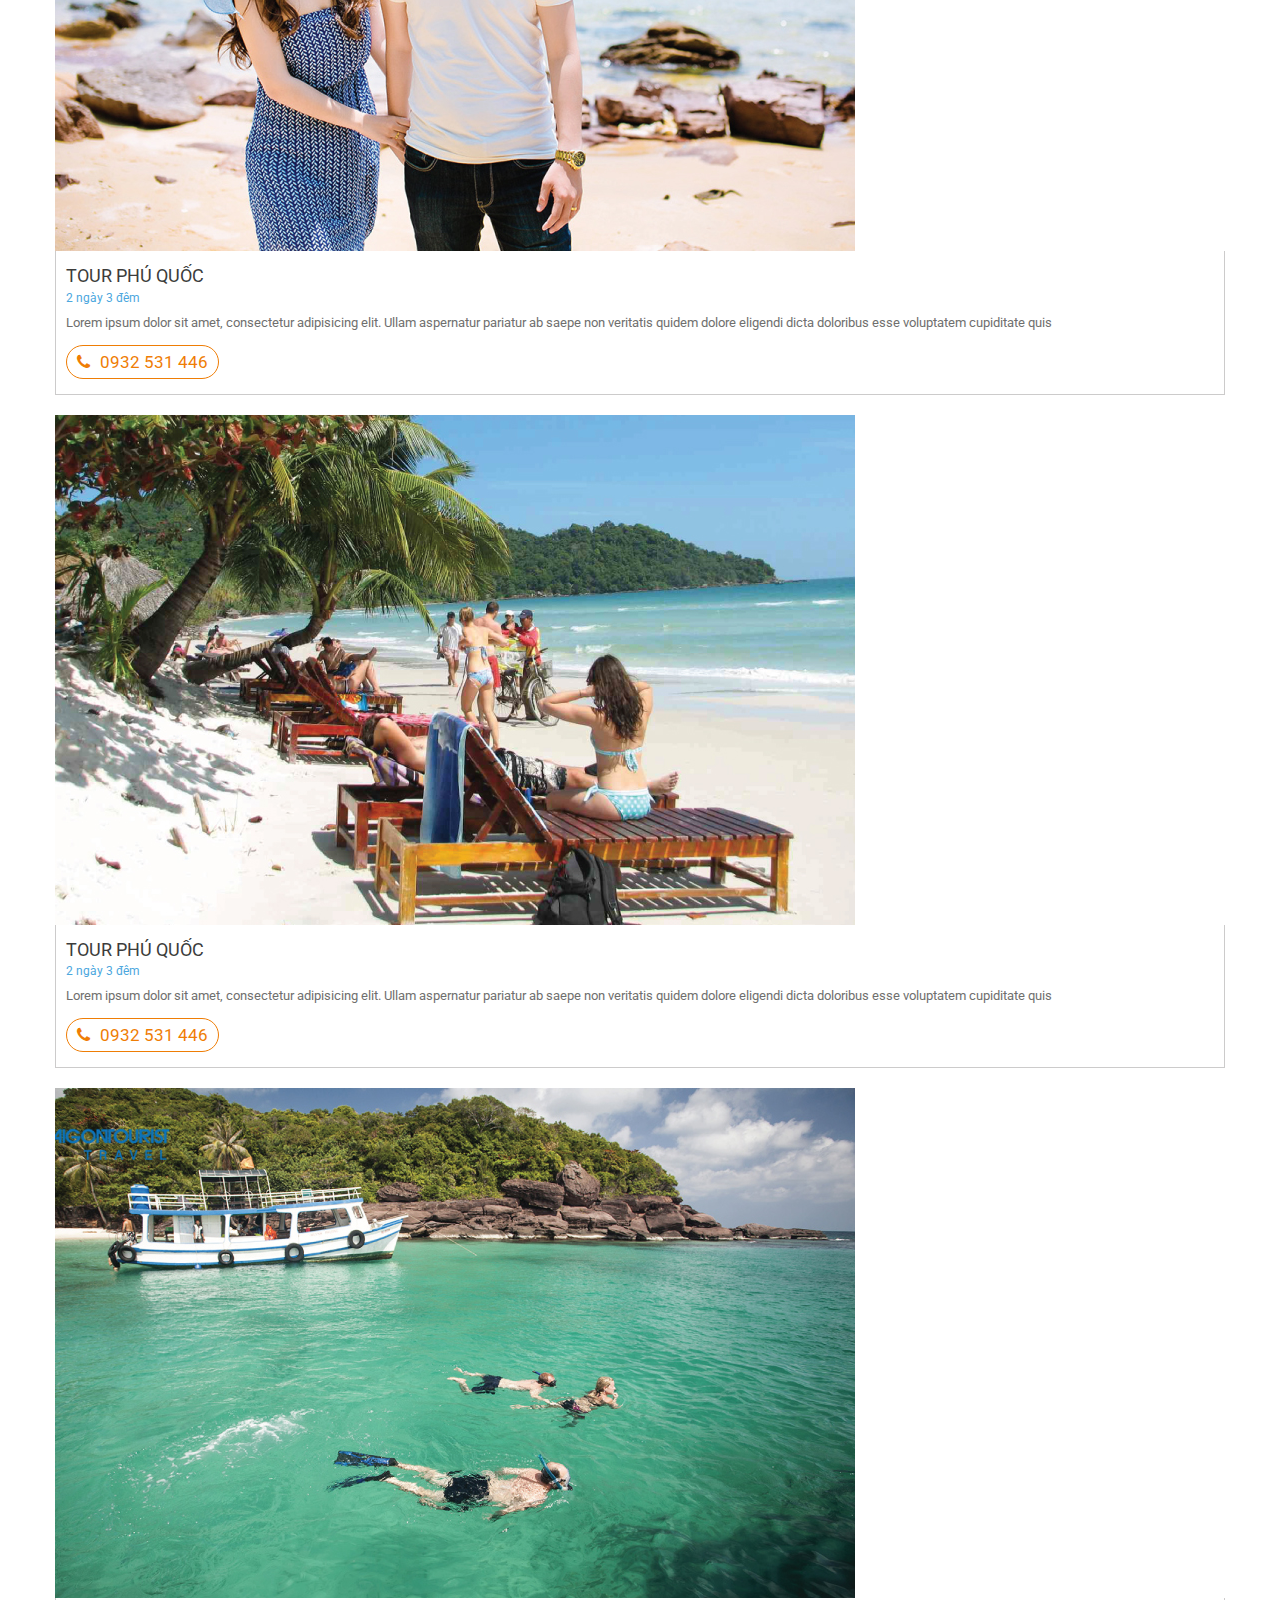
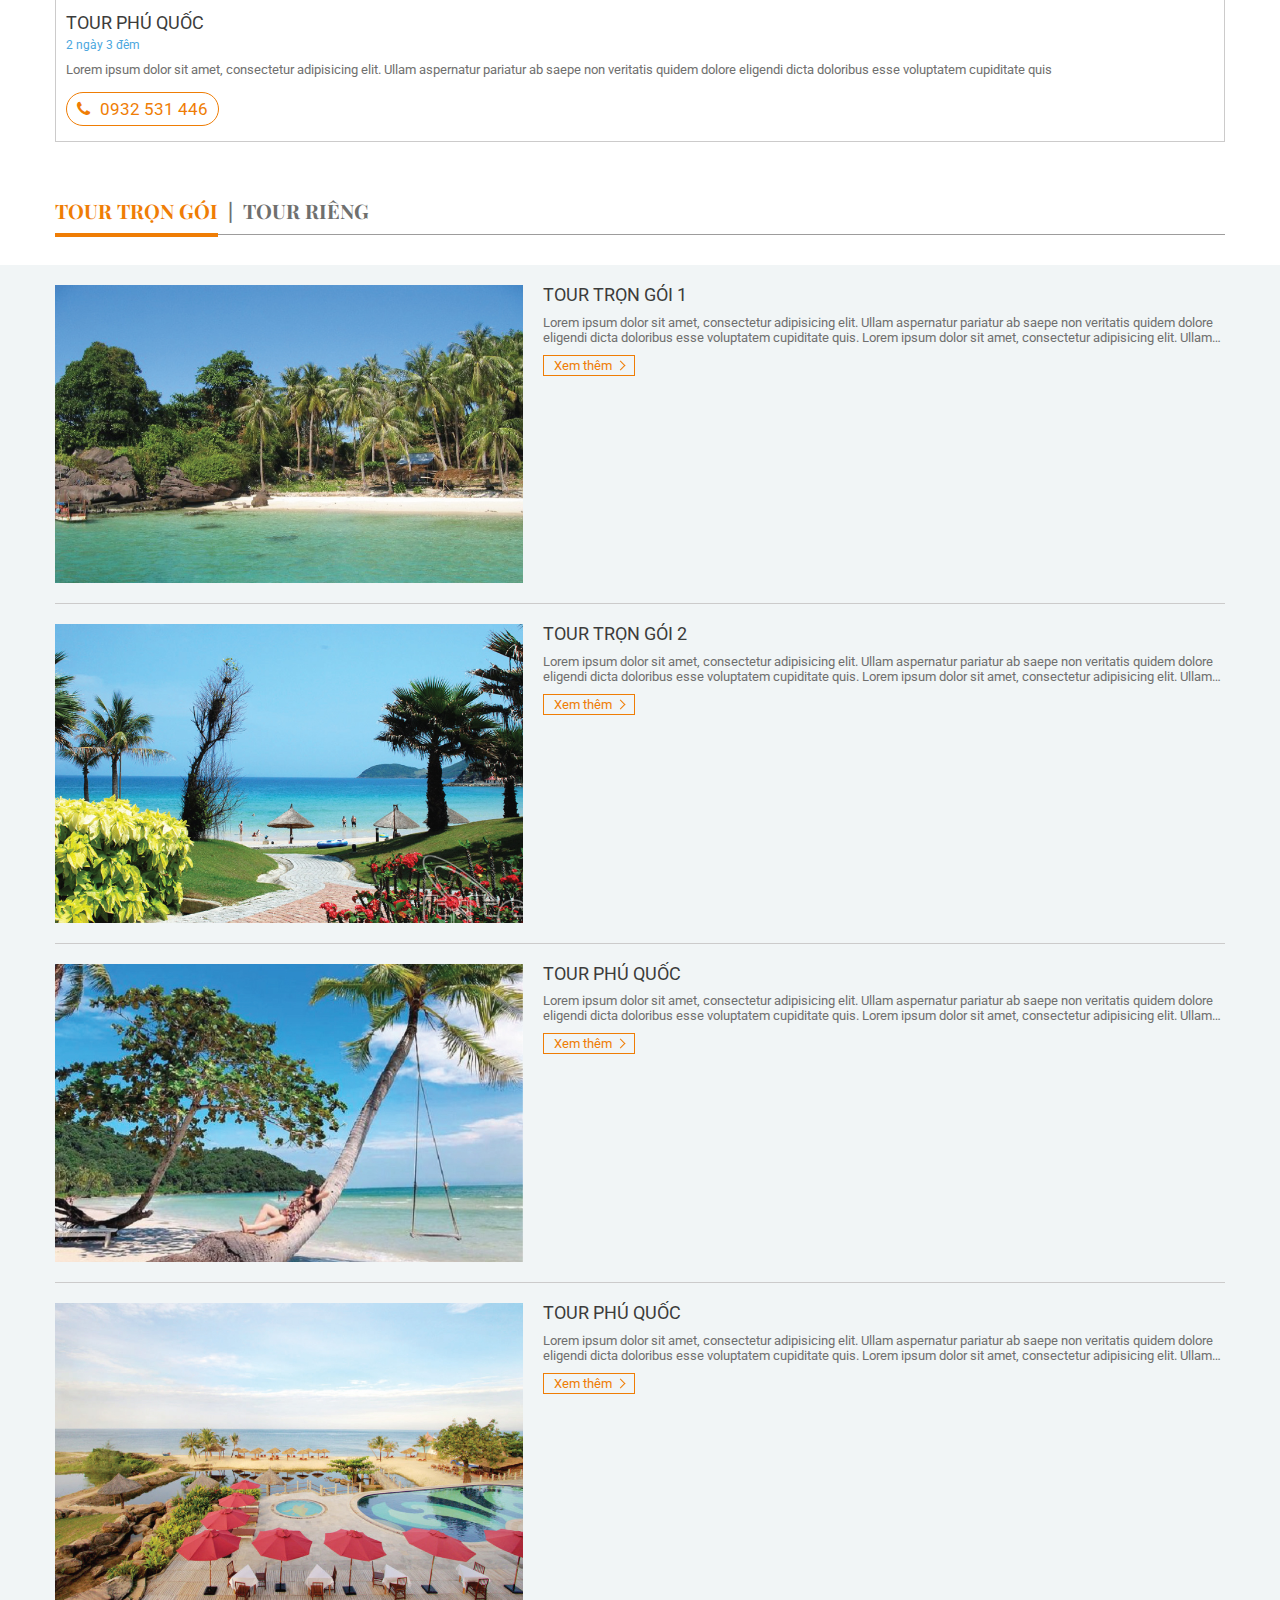
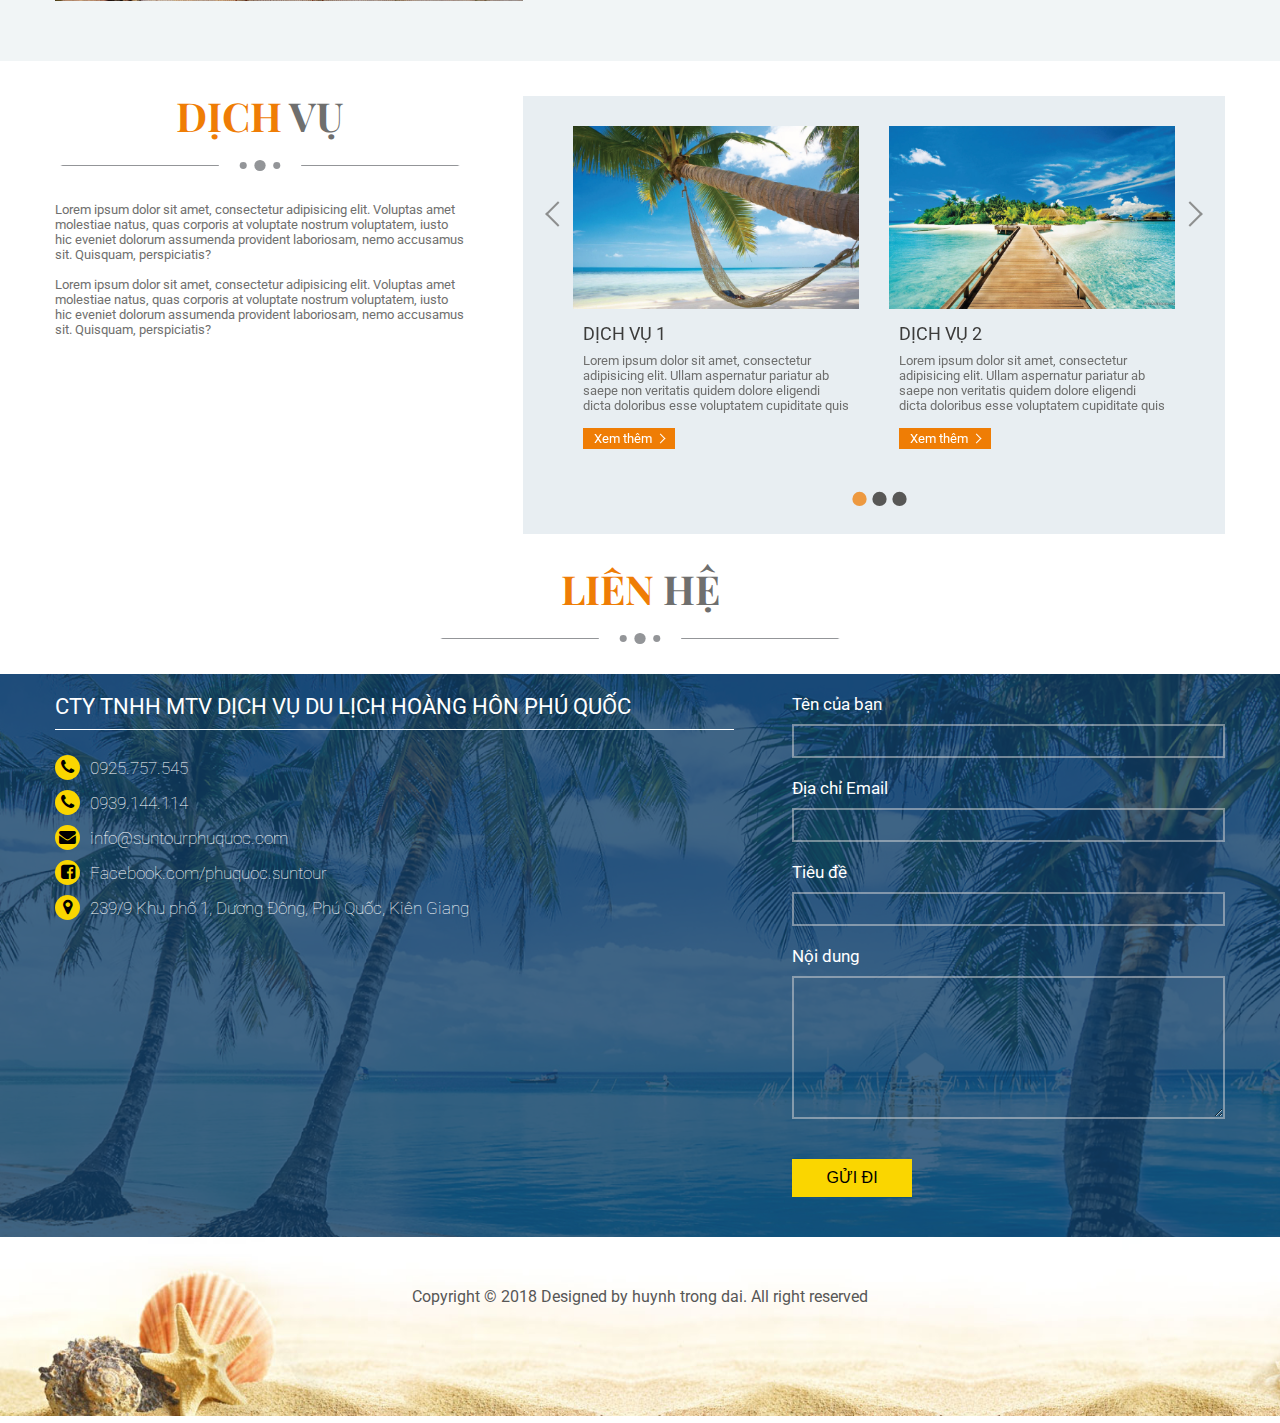
==== commit 421a960a: "suntour" ====
--- a/index.html
+++ b/index.html
@@ -28,36 +28,38 @@
 		<div class="nav-content">
 			<ul class="list-nav flexbox flex-column">
 				<li class="item-nav active">
-					<a href="#"><span class="icon"><i class="fas fa fa-home"></i></span>Trang chủ</a>
+					<a href="#" class="flexbox link-nav"><span class="icon"><i class="fas fa fa-home"></i></span>
+						<span class="nav-name">Trang chủ</span><span class="icon-nav-arrow"></span>
+					</a>
 				</li>
 				<li class="item-nav">
-					<a href="#">Giới thiệu</a>
+					<a href="#" class="flexbox link-nav"><span class="nav-name">Giới thiệu</span><span class="icon-nav-arrow"></span></a>
 				</li>
 				<li class="item-nav">
-					<a href="#">Dịch vụ</a>
+					<a href="#" class="flexbox link-nav"><span class="nav-name">Dịch vụ</span><span class="icon-nav-arrow"></span></a>
 				</li>
 				<li class="item-nav">
-					<a href="#">Tin tức</a>
+					<a href="#" class="flexbox link-nav"><span class="nav-name">Tin tức</span><span class="icon-nav-arrow"></span></a>
 				</li>
 				<li class="item-nav">
-					<a href="#" data-sub-list=".sub-list-nav">Tours</a>
+					<div class="flexbox link-nav title-toggle-nav" data-sub-list=".sub-list-nav"><span class="nav-name">Tours</span><span class="icon-nav-arrow"></span></div>
 					<ul class="sub-list-nav" style="display: none">
 						<li class="sub-item-nav">
-							<a href="#">Tour mới nhất</a>
+							<a href="#" class="flexbox link-nav"><span class="nav-name">Tour mới nhất</span><span class="icon-nav-arrow"></span></a>
 						</li>
 						<li class="sub-item-nav">
-							<a href="#">Tour hot</a>
+							<a href="#" class="flexbox link-nav"><span class="nav-name">Tour hot</span><span class="icon-nav-arrow"></span></a>
 						</li>
 						<li class="sub-item-nav">
-							<a href="#">Tour trọn gói</a>
+							<a href="#" class="flexbox link-nav"><span class="nav-name">Tour trọn gói</span><span class="icon-nav-arrow"></span></a>
 						</li>
 						<li class="sub-item-nav">
-							<a href="#">Tour riêng</a>
+							<a href="#" class="flexbox link-nav"><span class="nav-name">Tour riêng</span><span class="icon-nav-arrow"></span></a>
 						</li>
 					</ul>
 				</li>
 				<li class="item-nav">
-					<a href="#">Liên hệ</a>
+					<a href="#" class="flexbox link-nav"><span class="nav-name">Liên hệ</span><span class="icon-nav-arrow"></span></a>
 				</li>
 			</ul>
 		</div><!--end nav-->
--- a/css/header.css
+++ b/css/header.css
@@ -172,12 +172,49 @@
 		display: flex;
 		flex-direction: column;
 		border-bottom: 1px solid #d5d5d5;
-		padding-bottom: 10px;
-	}
-	.side-nav .list-nav li a{
+	}
+	.side-nav .list-nav li .link-nav{
 		color: #6f6f6e;
 		font-size: 16px;
-		padding: 4px 10px;
+		padding: 10px 15px;
+		box-sizing: border-box;
+		display: flex;
+		align-items: center;
+	}
+	.side-nav .list-nav li .link-nav .nav-name{
+		flex: 1;
+	}
+	.side-nav .list-nav li .link-nav .icon-nav-arrow{
+		content: "";
+	    right: 0;
+	    display: flex;
+	    width: 8px;
+	    height: 8px;
+	    transform: rotate(-45deg);
+	    -webkit-transform: rotate(-45deg);
+	    -ms-transform: rotate(-45deg);
+	    border-right: 1px solid rgba(107,122,131,1);
+	    border-bottom: 1px solid rgba(107,122,131,1);
+	    cursor: pointer;
+	}
+	.side-nav .list-nav li .title-toggle-nav .icon-nav-arrow{
+	    transform: rotate(45deg);
+	    -webkit-transform: rotate(45deg);
+	    -ms-transform: rotate(45deg);
+	}
+	.side-nav .list-nav li .title-toggle-nav.active{
+		border-bottom: 1px solid #d5d5d5;
+	}
+	.side-nav .list-nav li .title-toggle-nav.active .icon-nav-arrow{
+	    transform: rotate(-135deg);
+	    -webkit-transform: rotate(-135deg);
+	    -ms-transform: rotate(-135deg);
+	}
+	.sub-list-nav .sub-item-nav{
+		padding-left: 10px;
+	}
+	.sub-list-nav .sub-item-nav:last-child{
+		border-bottom: none;
 	}
 	.list-nav li a {
 		color: #6f6f6e;
@@ -190,6 +227,7 @@
 	}
 	.side-nav .close-sidebar{
 		padding: 0 20px;
+		background-color: #e5e5e5;
 	}
 	.close-sidebar span{
 		font-size: 60px;
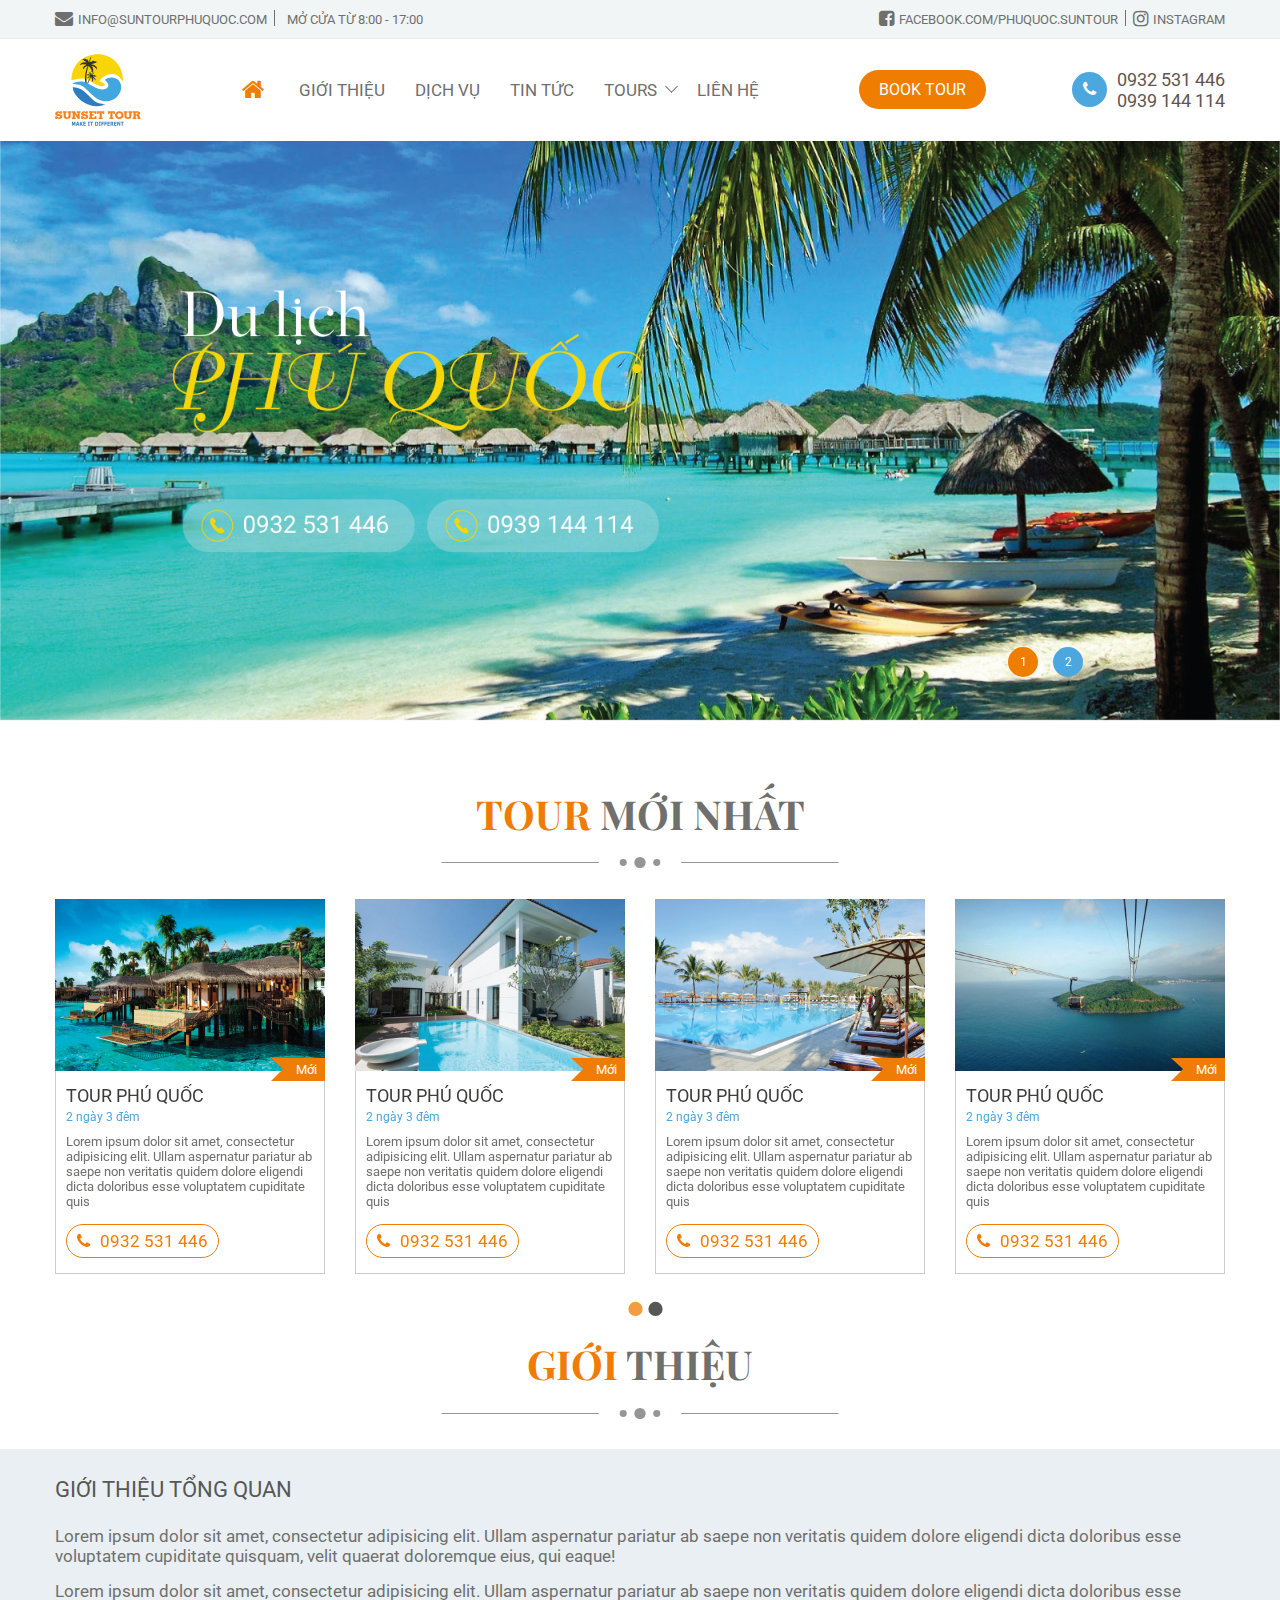
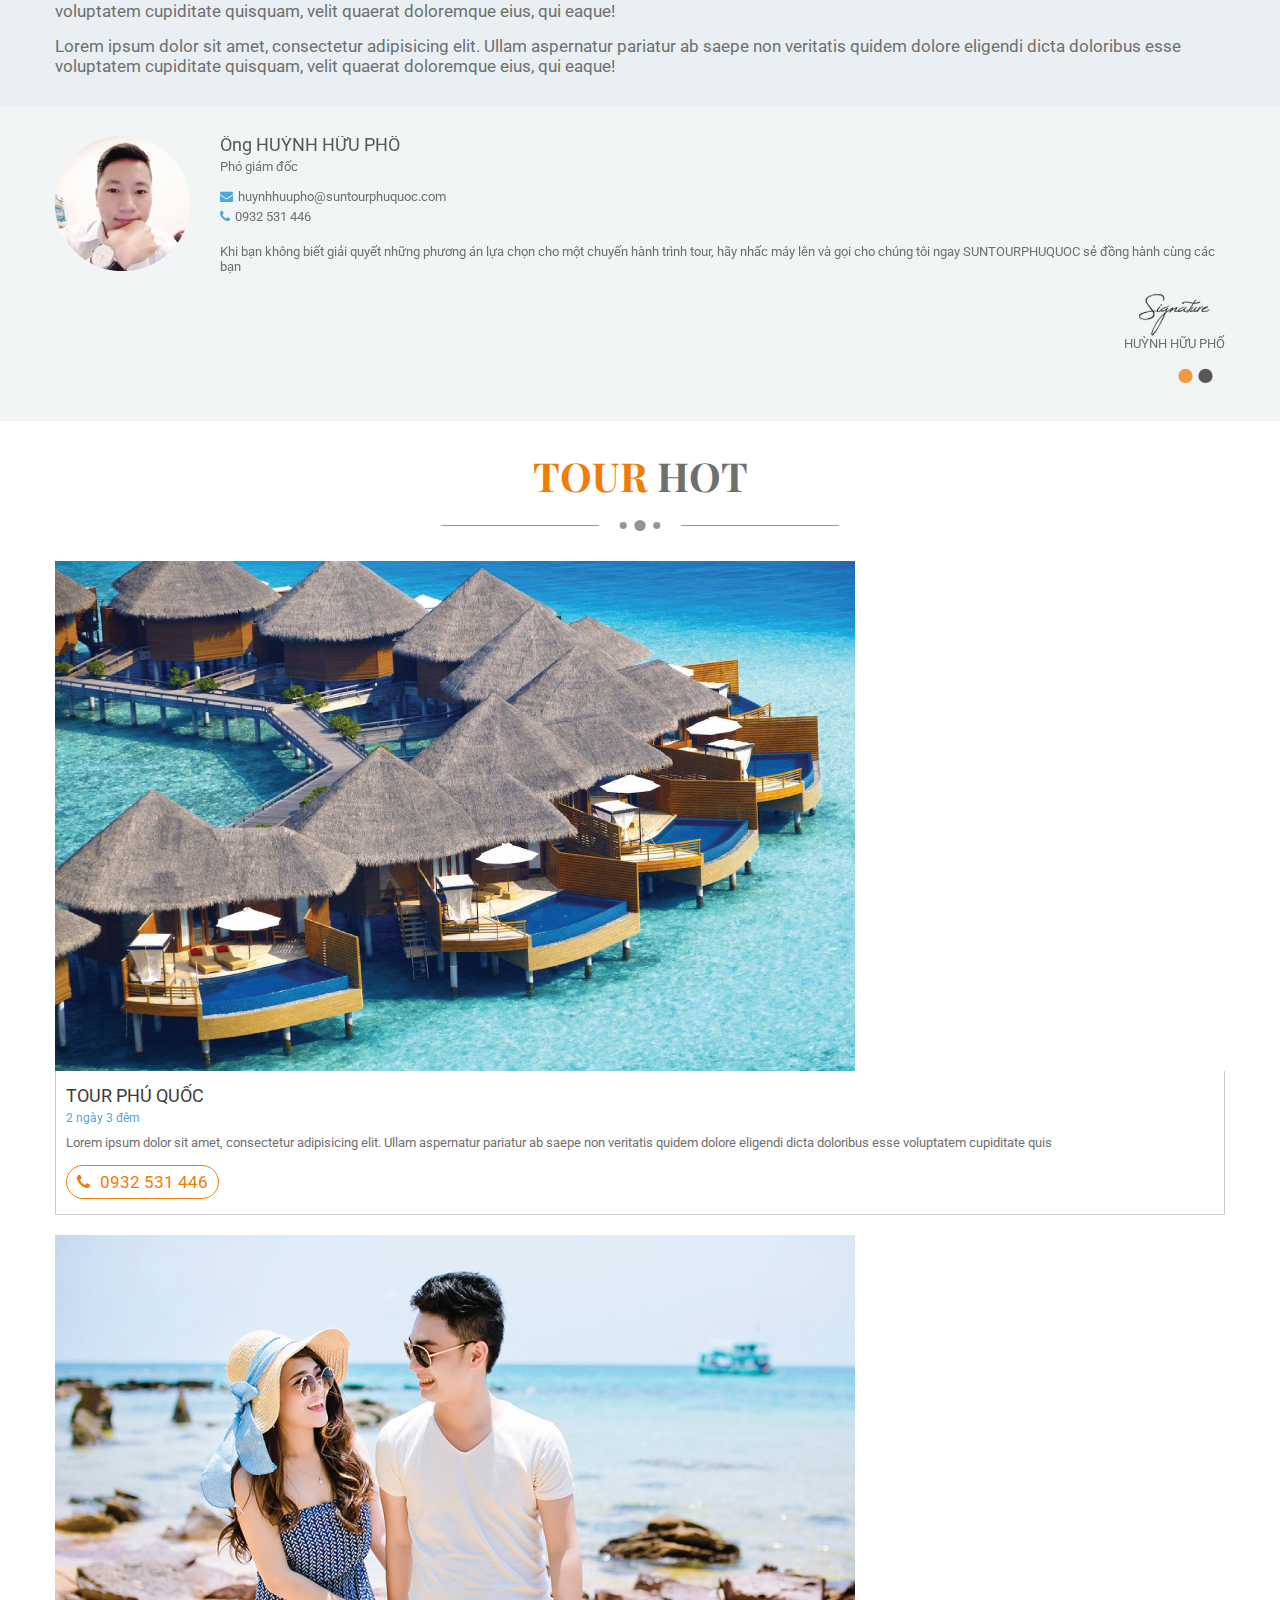
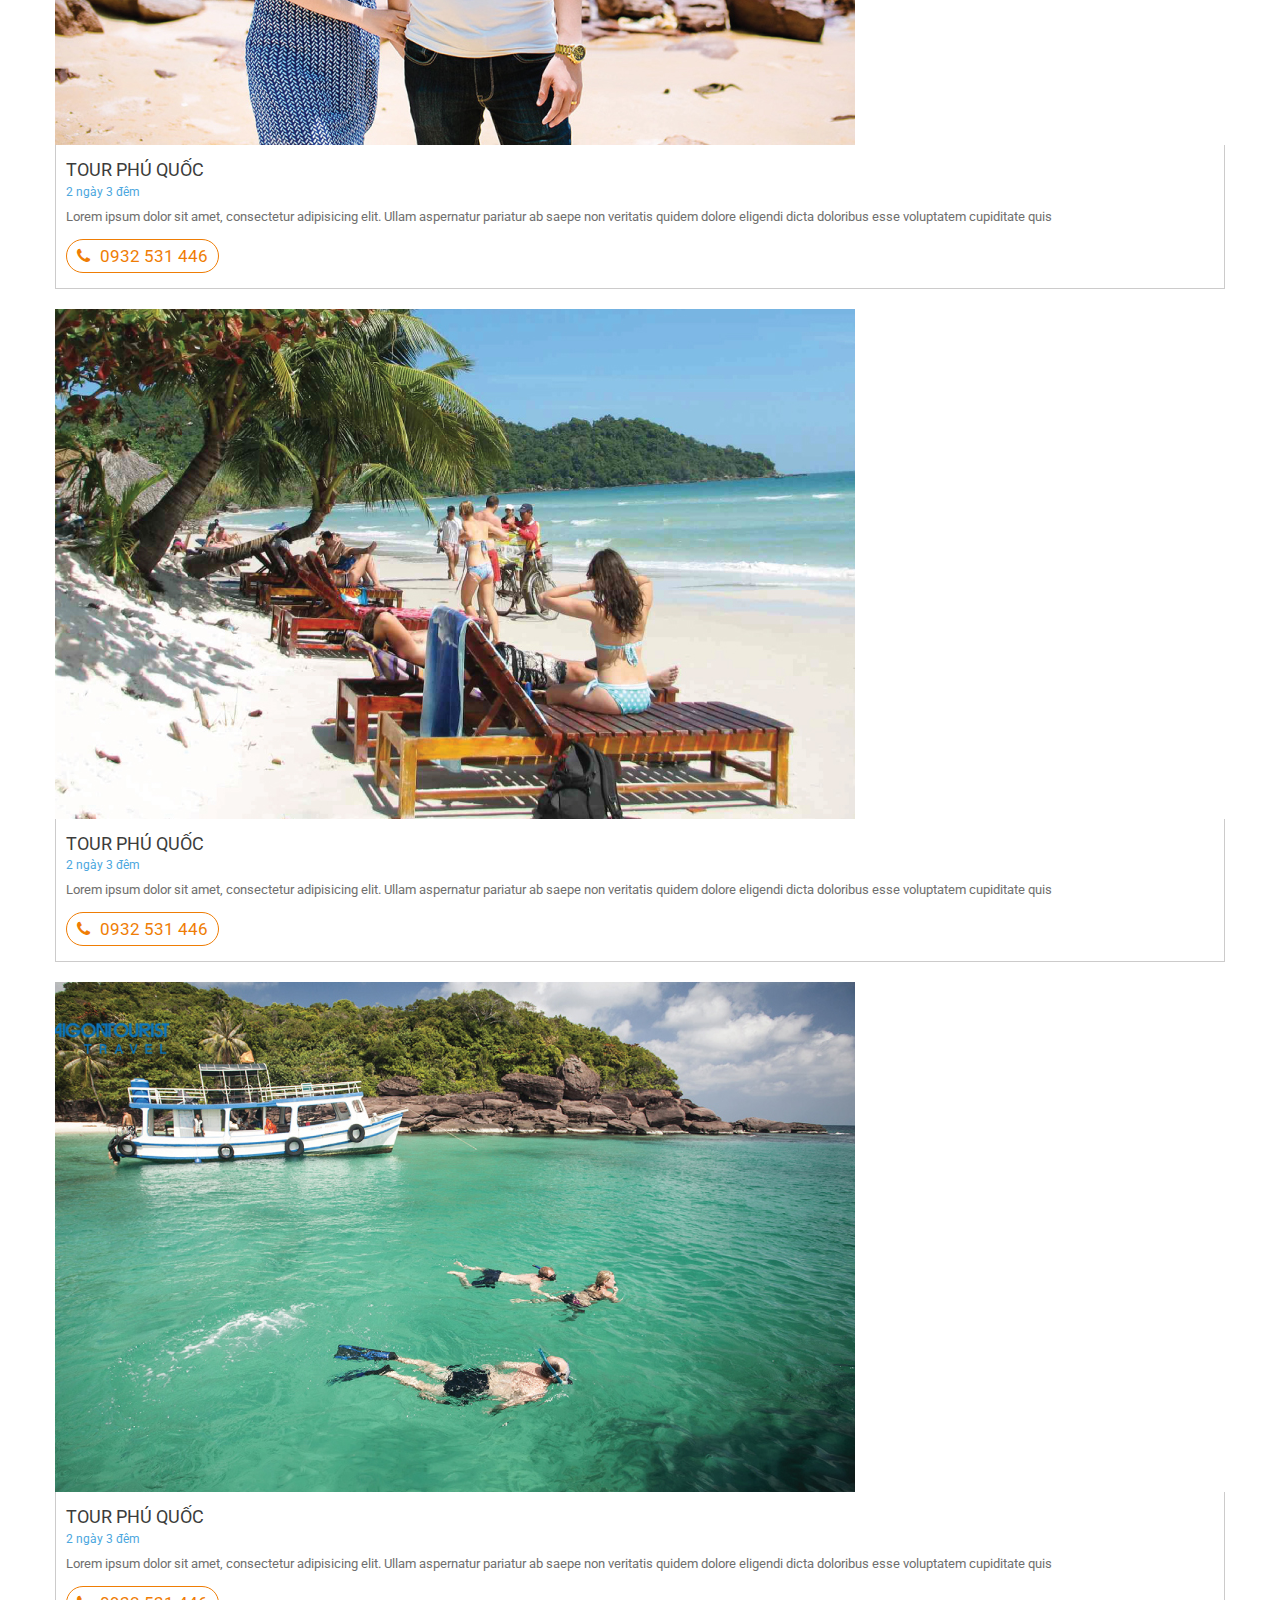
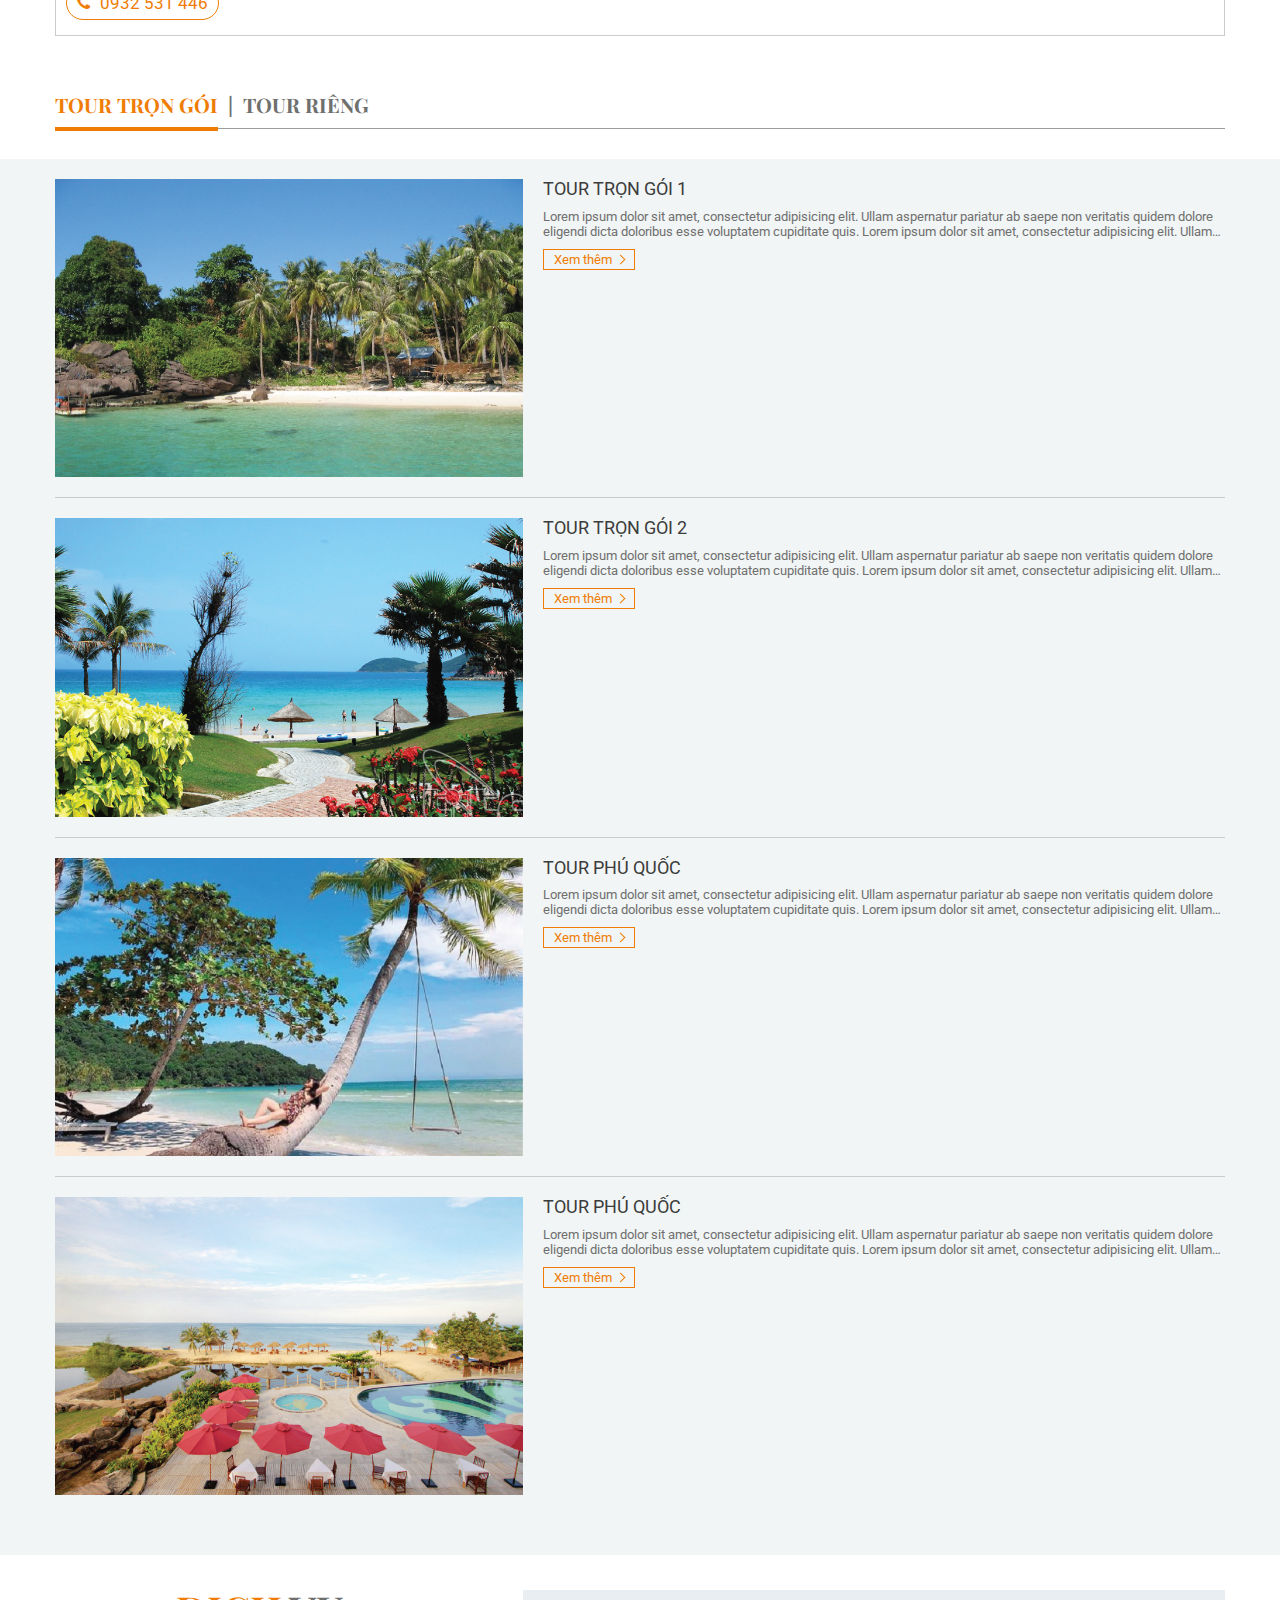
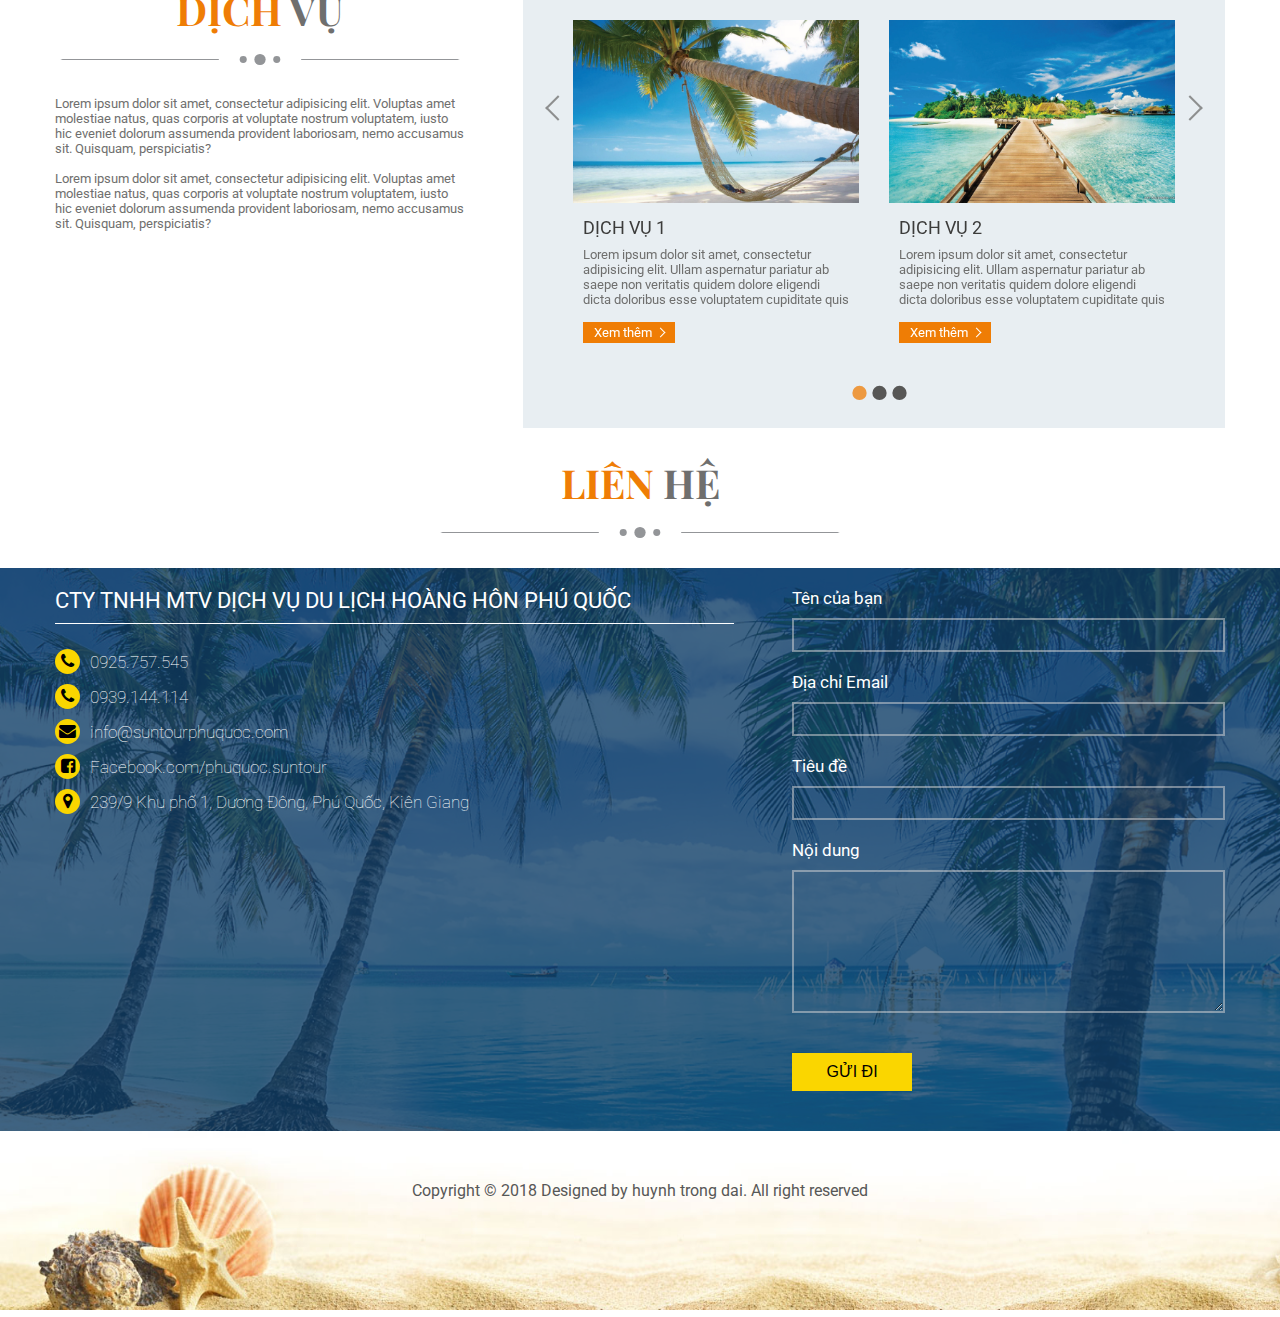
==== commit 0a446166: "suntour" ====
--- a/index.html
+++ b/index.html
@@ -21,7 +21,7 @@
 </head>
 <body>
 	<div class="wrap-overlay"></div>
-	<div id="side-nav" class="side-nav">
+	<div id="side-nav" class="side-nav sp">
 		<div class="close-sidebar">
 			<span class="closed"><i class="fal fa fa-times-thin"></i></span>
 		</div>
--- a/css/header.css
+++ b/css/header.css
@@ -116,7 +116,16 @@
 .slide-banner .list-banner .item-banner img.pc{
 	display: none;
 }
-
+/*==NaV===*/
+.list-nav li a {
+	color: #6f6f6e;
+}
+.list-nav li.active a{
+	color: #ef7d00;
+}
+.list-nav li a .icon{
+	margin-right: 5px;
+}
 @media (max-width: 360px){
 	.box-top-header .col span {
 	    font-size: 11px;
@@ -216,15 +225,6 @@
 	.sub-list-nav .sub-item-nav:last-child{
 		border-bottom: none;
 	}
-	.list-nav li a {
-		color: #6f6f6e;
-	}
-	.list-nav li.active a{
-		color: #ef7d00;
-	}
-	.list-nav li a .icon{
-		margin-right: 5px;
-	}
 	.side-nav .close-sidebar{
 		padding: 0 20px;
 		background-color: #e5e5e5;
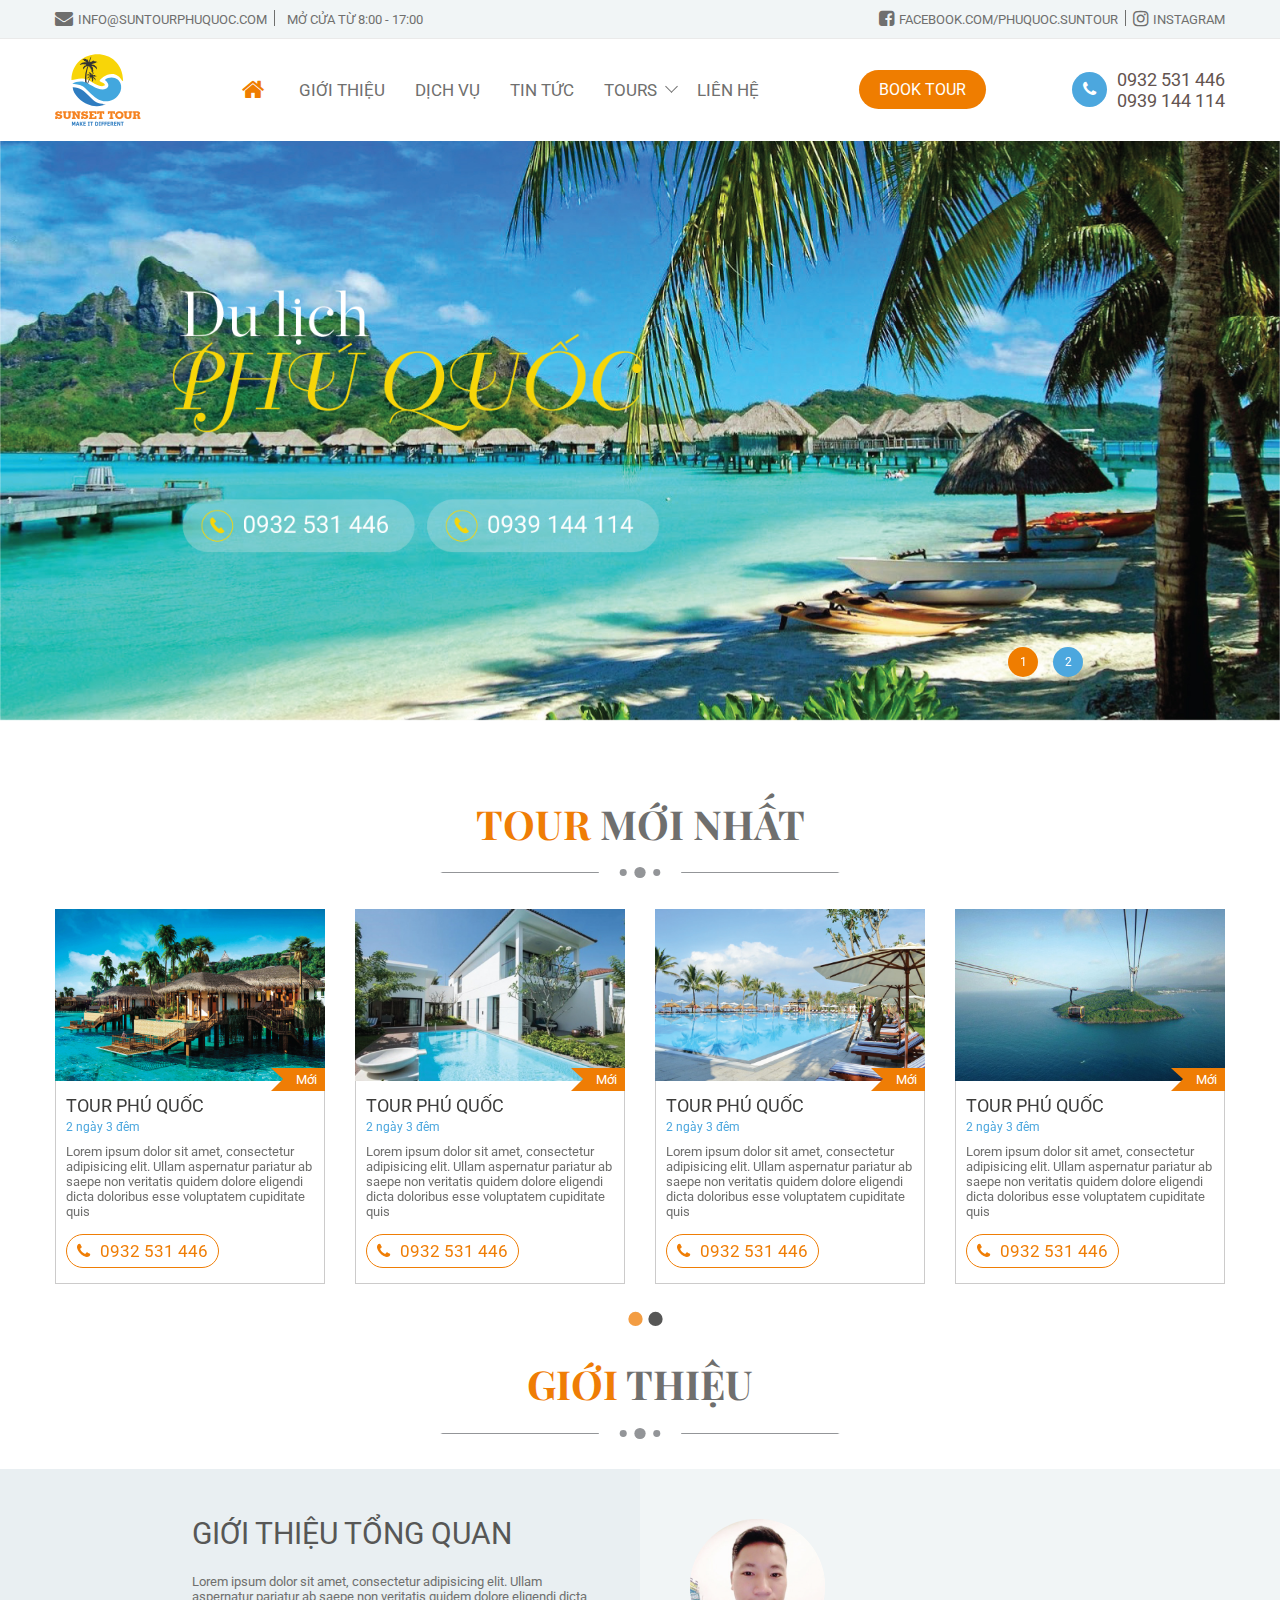
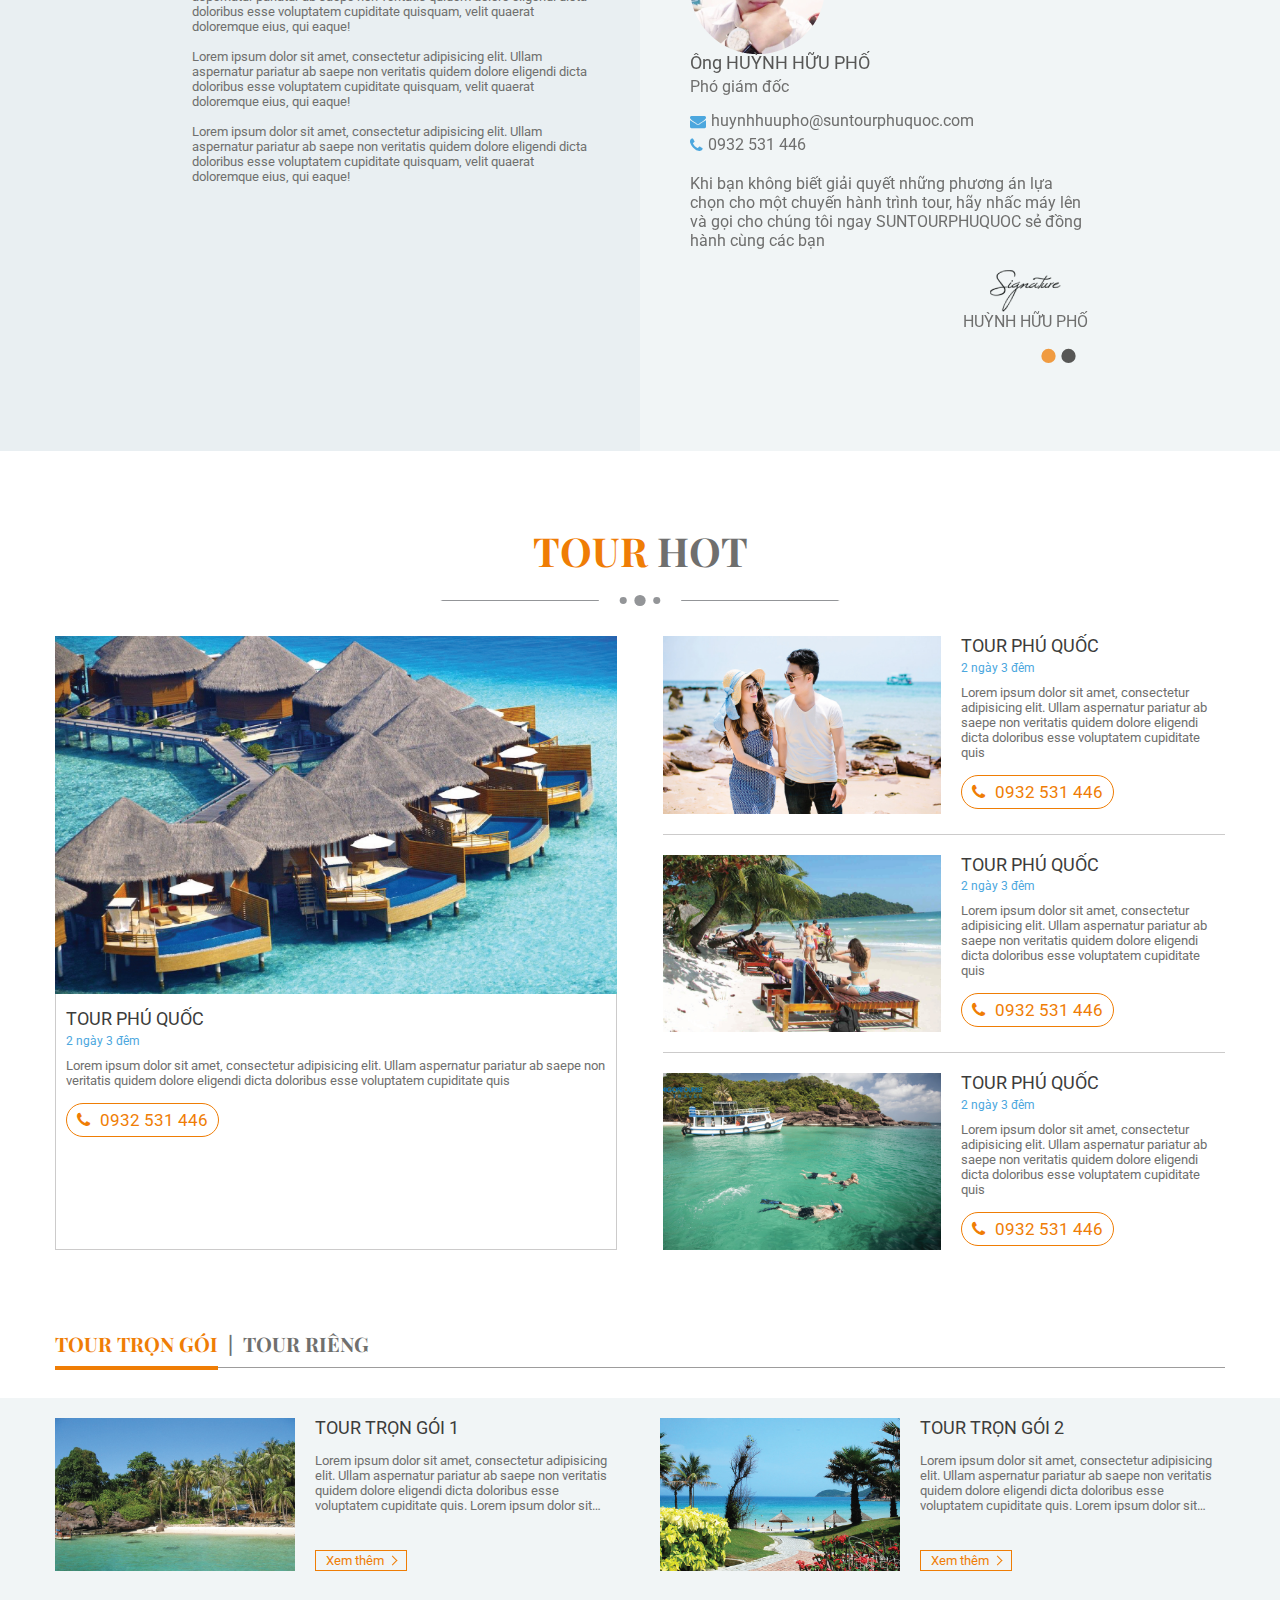
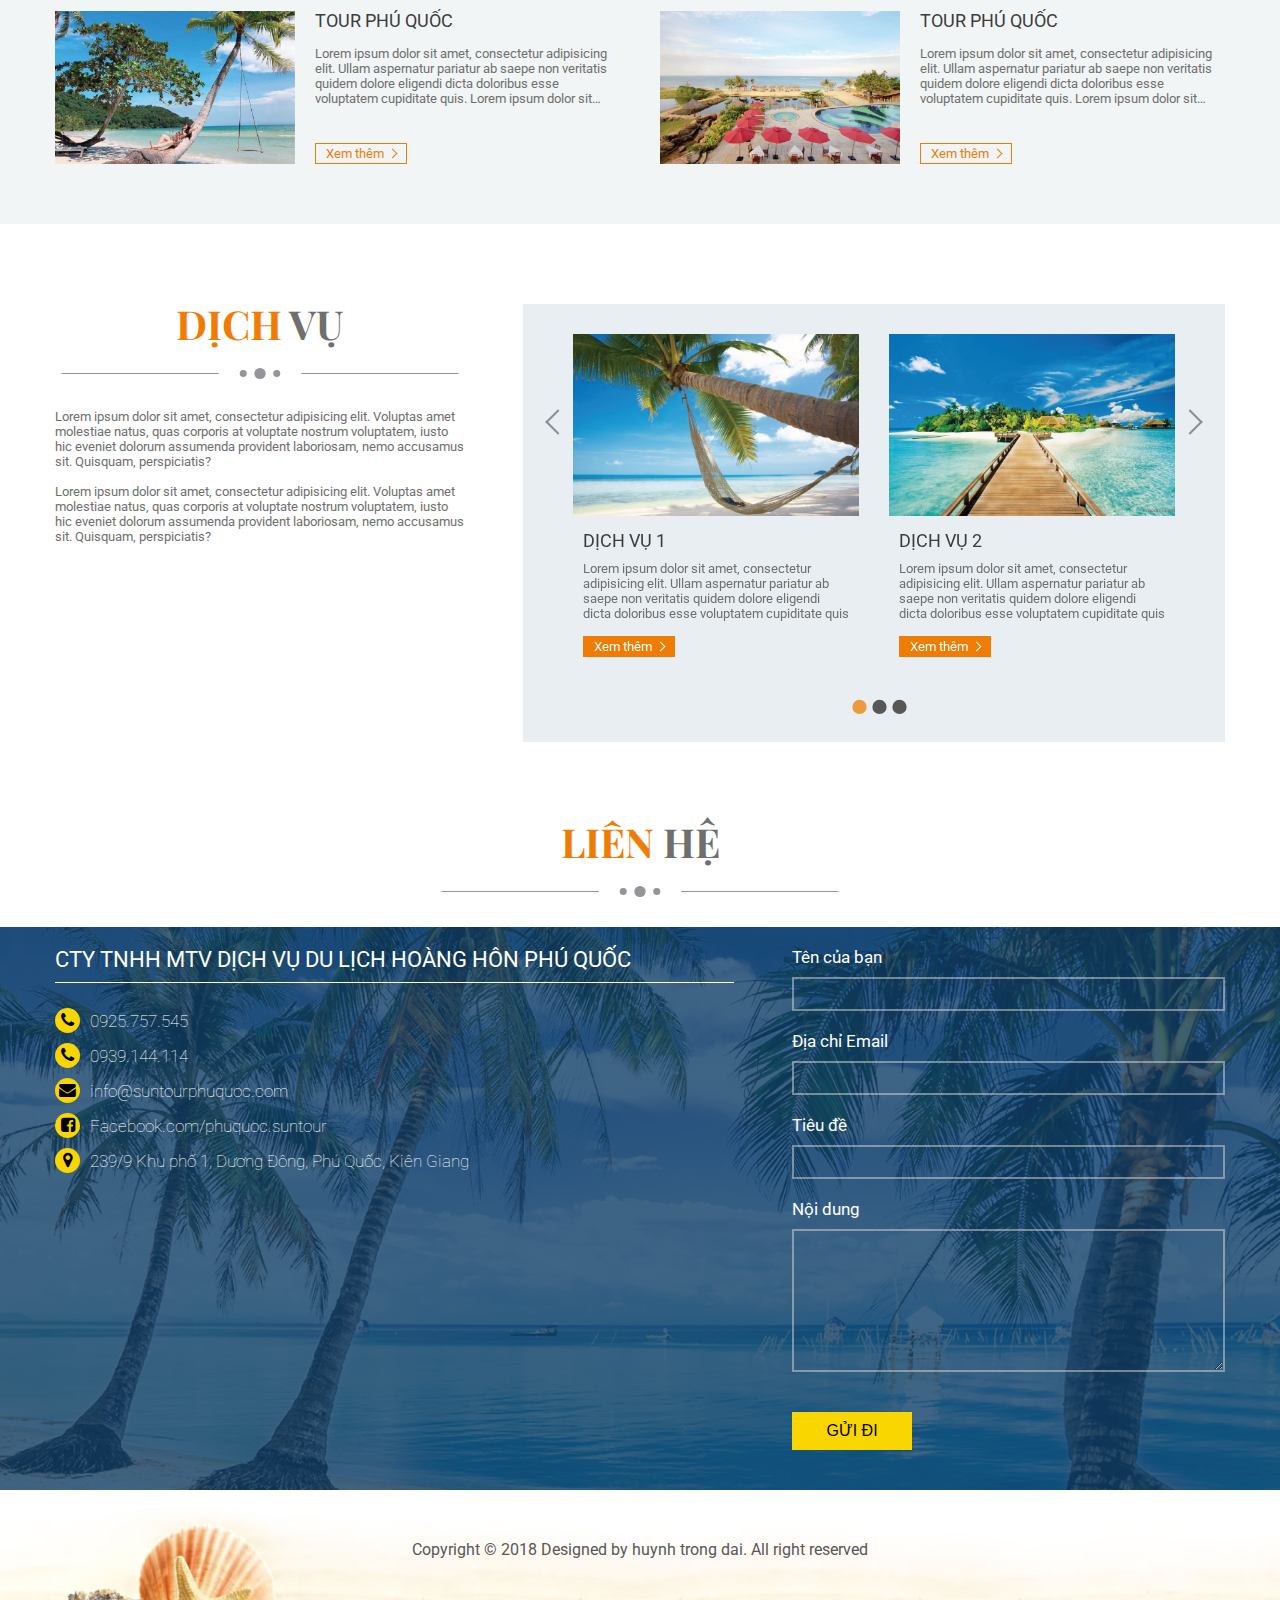
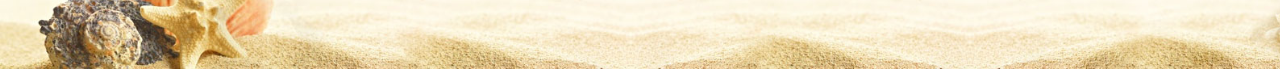
==== commit c0077e6a: "suntour" ====
--- a/index.html
+++ b/index.html
@@ -9,6 +9,7 @@
 	<script src="js/core.js"></script>
 	<script src="js/slick.min.js"></script>
 	<script src="js/suntour.js"></script>
+	<link rel="icon" type="image/png" href="images/favi-icon.png">
 	<link href="https://fonts.googleapis.com/css?family=Roboto:300,400,500,700" rel="stylesheet">
 	<link href="https://fonts.googleapis.com/css?family=Playfair+Display:400,400i,700" rel="stylesheet">
 	<link rel="stylesheet" href="css/font-awesome.min.css">
--- a/css/style.css
+++ b/css/style.css
@@ -260,5 +260,13 @@
 and (min-device-width : 768px) 
 and (max-device-width : 1024px) 
 and (orientation : portrait) { 
-
+	.row{
+		padding: 0 10px;
+	}
+	.sp{
+		display: none;
+	}
+	.pc{
+		display: block;
+	}
 }--- a/css/top.css
+++ b/css/top.css
@@ -35,6 +35,7 @@
 }
 .left-about .text-about{
 	color: #6f6f6e;
+	font-size: 13px;
 }
 .left-about .text-about:not(:last-child){
 	margin-bottom: 15px;
@@ -356,6 +357,97 @@
 	.wrap-about .item-about .info-personal{
 		flex: 1;
 	}
+	.wrap-about {
+		flex-direction: row;
+		flex-wrap: wrap;
+	}
+	.wrap-about > div{
+		width: 50%;
+	}
+	.wrap-about .left-about{
+		padding-left: 30%;
+	}
+	.wrap-about .right-about{
+		padding-right: 30%;
+	}
+	.left-about, .right-about {
+	    padding: 50px;
+	}
+	.left-about .title-about{
+		font-size: 30px;
+	}
+	.list-slider-about .item-about .info-personal{
+		font-size: 16px;
+	}
+
+	/*===Tour===*/
+	.wrap-col-tour-hot{
+		flex-direction: row;
+		flex-wrap: wrap;
+	}
+	.wrap-col-tour-hot .col-tour-hot{
+		width: 48%;
+		display: flex;
+	}
+	.col-left-tour-hot{
+		margin-right: 4%;
+	}
+	.col-left-tour-hot .list-pro-general .item-pro-general{
+		margin-bottom: 0;
+	}
+	.col-left-tour-hot .box-ct-general-column{
+		flex: 1;
+	}
+	.col-right-tour-hot .list-pro-general {
+		flex-direction: column;
+		flex-wrap: nowrap;
+	}
+	.col-right-tour-hot .list-pro-general .item-pro-general{
+		flex-direction: row;
+		flex-wrap: wrap;
+		border-bottom: 1px solid #cccbcb;
+		padding-bottom: 20px;
+	}
+	.col-right-tour-hot .list-pro-general .item-pro-general:last-child{
+		border: none;
+		padding: 0;
+		margin: 0;
+	}
+	.col-right-tour-hot .list-pro-general  .item-pro-general .image{
+		margin-right: 20px;
+		width: 278px;
+	}
+	.col-right-tour-hot .box-ct-general-column{
+		border: none;
+		padding: 0;
+		flex: 1;
+	}
+	.box-tabs-tour .list-pro-general{
+		margin-right: -40px;
+	}
+	.box-tabs-tour .list-pro-general .item-pro-general{
+		width: calc(100% * 1/2 - 40px);
+		margin-right: 40px;
+		border: none;
+		flex-wrap: wrap;
+	}
+	.box-tabs-tour .list-pro-general .item-pro-general .image{
+		width: 240px;
+	}
+	.box-tabs-tour .list-pro-general .item-pro-general .box-ct-general-row{
+		display: flex;
+		flex-direction: column;
+	}
+	.wrap-tabs-content .box-ct-general-row .info-des{
+		-webkit-line-clamp: 4;
+	}
+	.box-tabs-tour .list-pro-general .item-pro-general .box-ct-general-row{
+		flex: 1;
+	}
+	.box-tabs-tour .list-pro-general .item-pro-general .box-ct-general-row .box-view-more{
+		flex: 1;
+		align-items: flex-end;
+	}
 
 	/*===Services===*/
 	.wrap-services{
@@ -377,7 +469,7 @@
 	.wrap-services .item-pro-general  .box-ct-general-column{
 		border: none;
 	}
-	/*Custom arrows*/
+	/*===Custom arrows===*/
 	.slick-prev:before,
 	.slick-next:before{
 		display: inline-block;
@@ -403,7 +495,6 @@
 		transform: rotate(-45deg);
 	}
 
-
 	/*===Contact===*/
 	.wrap-contact-sec{
 		display: flex;
@@ -437,6 +528,11 @@
 	.box-footer p{
 		font-size: 16px;
 	}
+
+	.wrap-section {
+	    margin-bottom: 80px;
+	}
+
 }
 
 
@@ -478,101 +574,7 @@
 and (min-device-width : 768px) 
 and (max-device-width : 1024px) 
 and (orientation : landscape) {
-
 	.wrap-section {
 	    margin-bottom: 80px;
 	}
-	/*===About===*/
-	.wrap-about {
-		flex-direction: row;
-		flex-wrap: wrap;
-	}
-	.wrap-about > div{
-		width: 50%;
-	}
-	.wrap-about .left-about{
-		padding-left: 30%;
-	}
-	.wrap-about .right-about{
-		padding-right: 30%;
-	}
-	.left-about, .right-about {
-	    padding: 50px;
-	}
-	.left-about .title-about{
-		font-size: 30px;
-	}
-	.list-slider-about .item-about .info-personal{
-		font-size: 16px;
-	}
-
-	/*===Tour===*/
-	.wrap-col-tour-hot{
-		flex-direction: row;
-		flex-wrap: wrap;
-	}
-	.wrap-col-tour-hot .col-tour-hot{
-		width: 48%;
-		display: flex;
-	}
-	.col-left-tour-hot{
-		margin-right: 4%;
-	}
-	.col-left-tour-hot .list-pro-general .item-pro-general{
-		margin-bottom: 0;
-	}
-	.col-left-tour-hot .box-ct-general-column{
-		flex: 1;
-	}
-	.col-right-tour-hot .list-pro-general {
-		flex-direction: column;
-		flex-wrap: nowrap;
-	}
-	.col-right-tour-hot .list-pro-general .item-pro-general{
-		flex-direction: row;
-		flex-wrap: wrap;
-		border-bottom: 1px solid #cccbcb;
-		padding-bottom: 20px;
-	}
-	.col-right-tour-hot .list-pro-general .item-pro-general:last-child{
-		border: none;
-		padding: 0;
-		margin: 0;
-	}
-	.col-right-tour-hot .list-pro-general  .item-pro-general .image{
-		margin-right: 20px;
-		width: 278px;
-	}
-	.col-right-tour-hot .box-ct-general-column{
-		border: none;
-		padding: 0;
-		flex: 1;
-	}
-	.box-tabs-tour .list-pro-general{
-		margin-right: -40px;
-	}
-	.box-tabs-tour .list-pro-general .item-pro-general{
-		width: calc(100% * 1/2 - 40px);
-		margin-right: 40px;
-		border: none;
-		flex-wrap: wrap;
-	}
-	.box-tabs-tour .list-pro-general .item-pro-general .image{
-		width: 240px;
-	}
-	.box-tabs-tour .list-pro-general .item-pro-general .box-ct-general-row{
-		display: flex;
-		flex-direction: column;
-	}
-	.wrap-tabs-content .box-ct-general-row .info-des{
-		-webkit-line-clamp: 4;
-	}
-	.box-tabs-tour .list-pro-general .item-pro-general .box-ct-general-row{
-		flex: 1;
-	}
-	.box-tabs-tour .list-pro-general .item-pro-general .box-ct-general-row .box-view-more{
-		flex: 1;
-		align-items: flex-end;
-	}
-
-}
+}
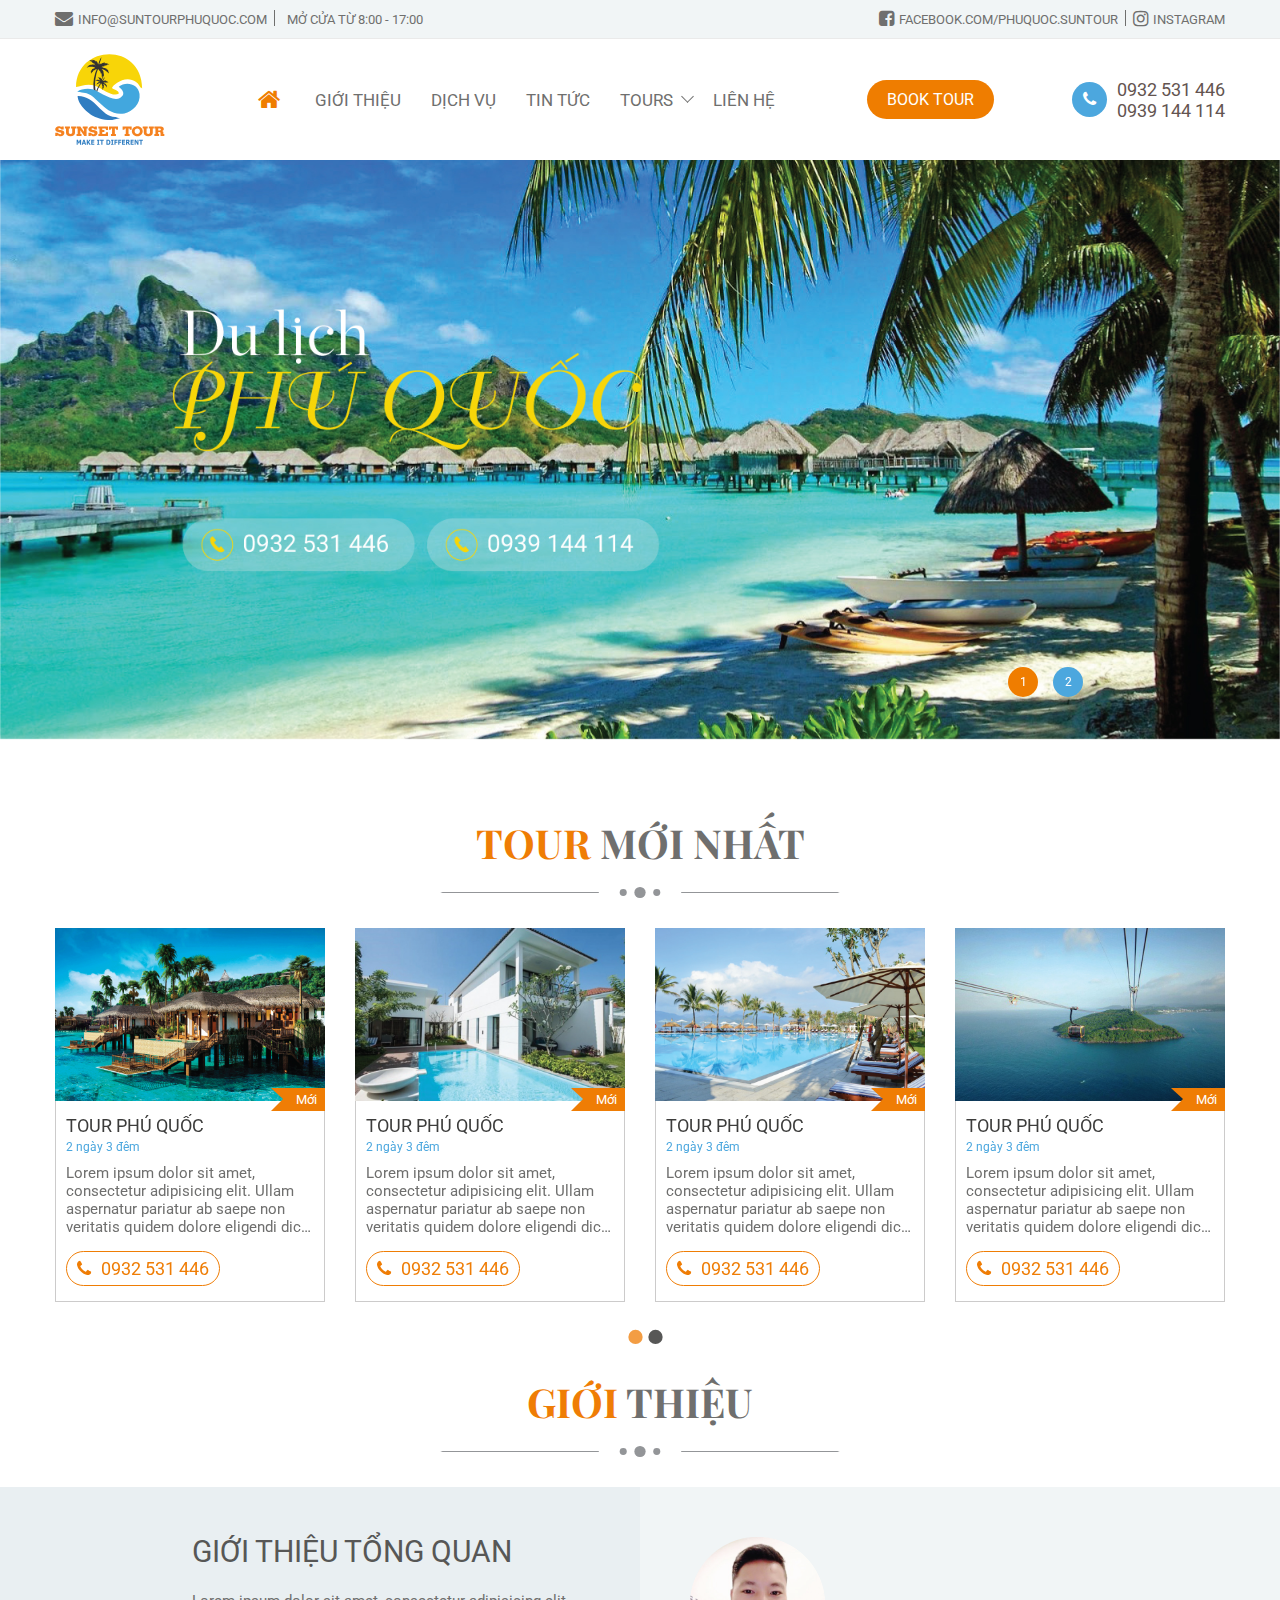
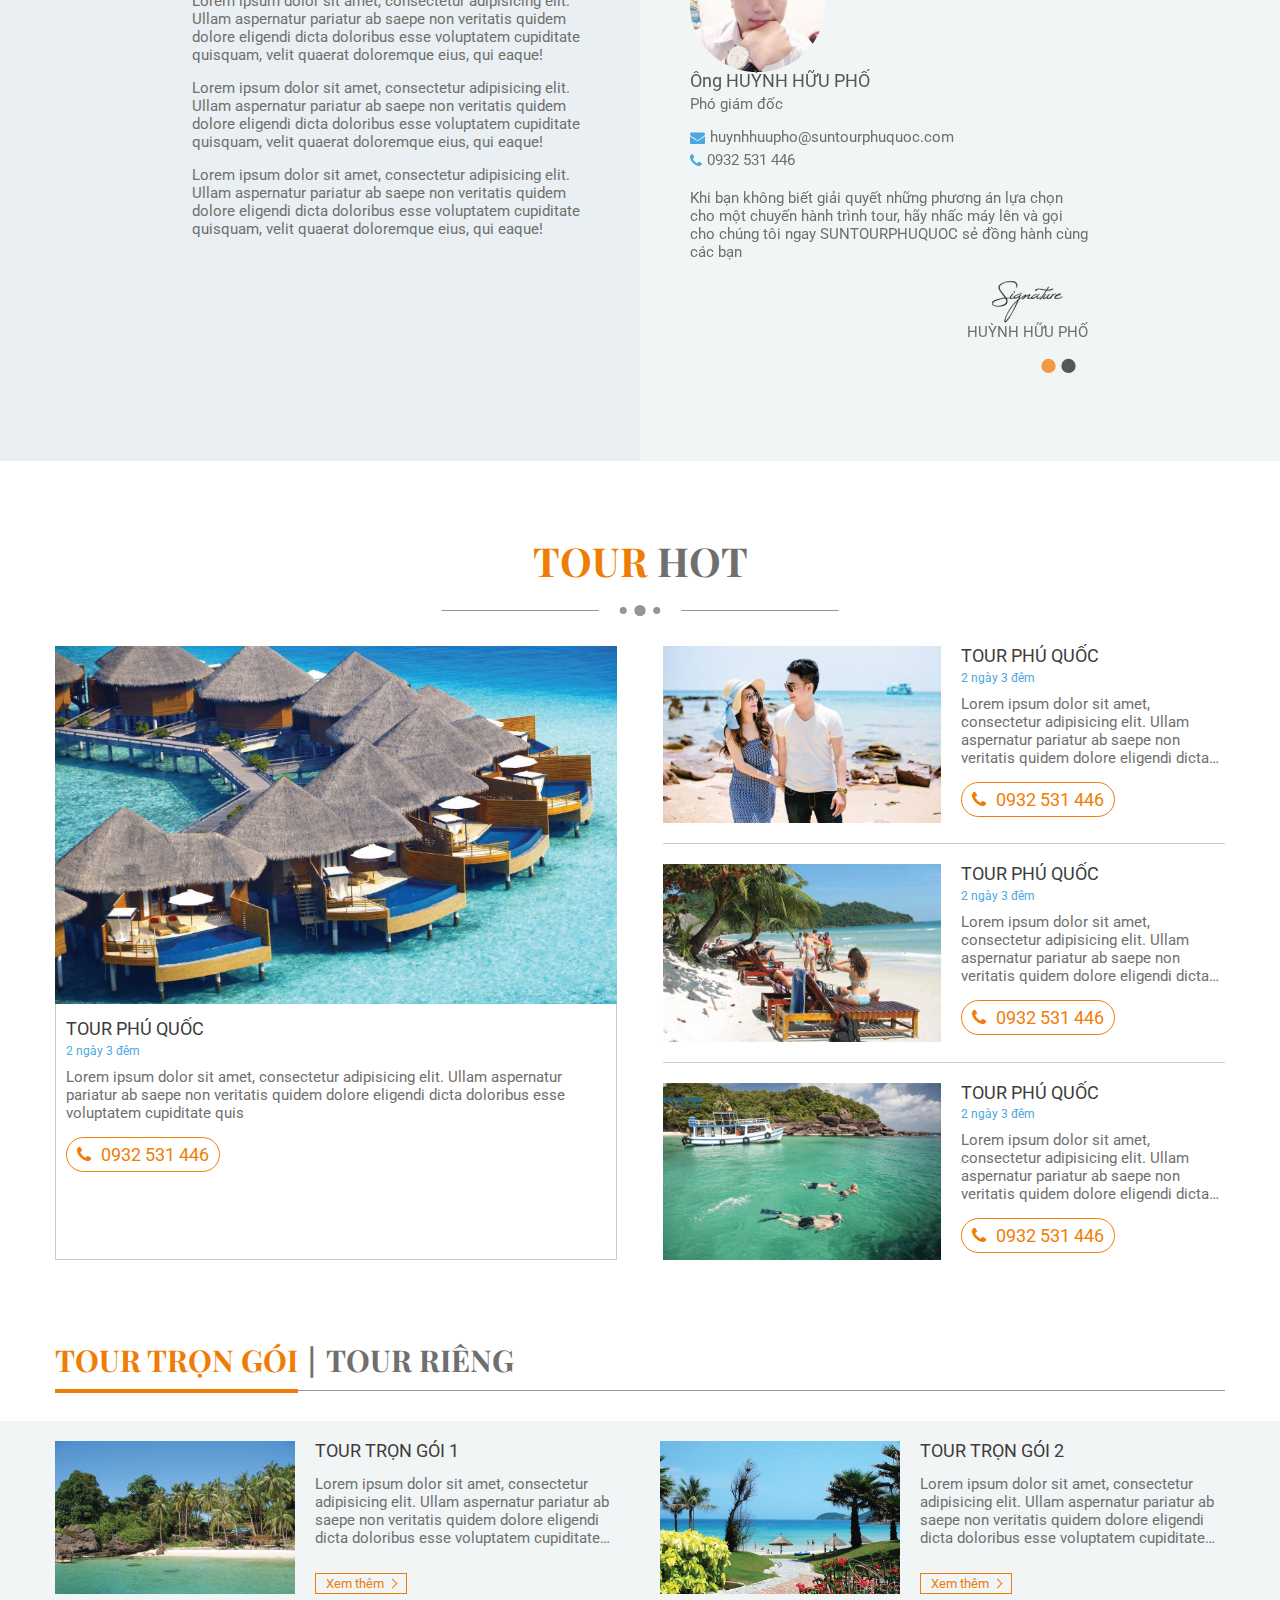
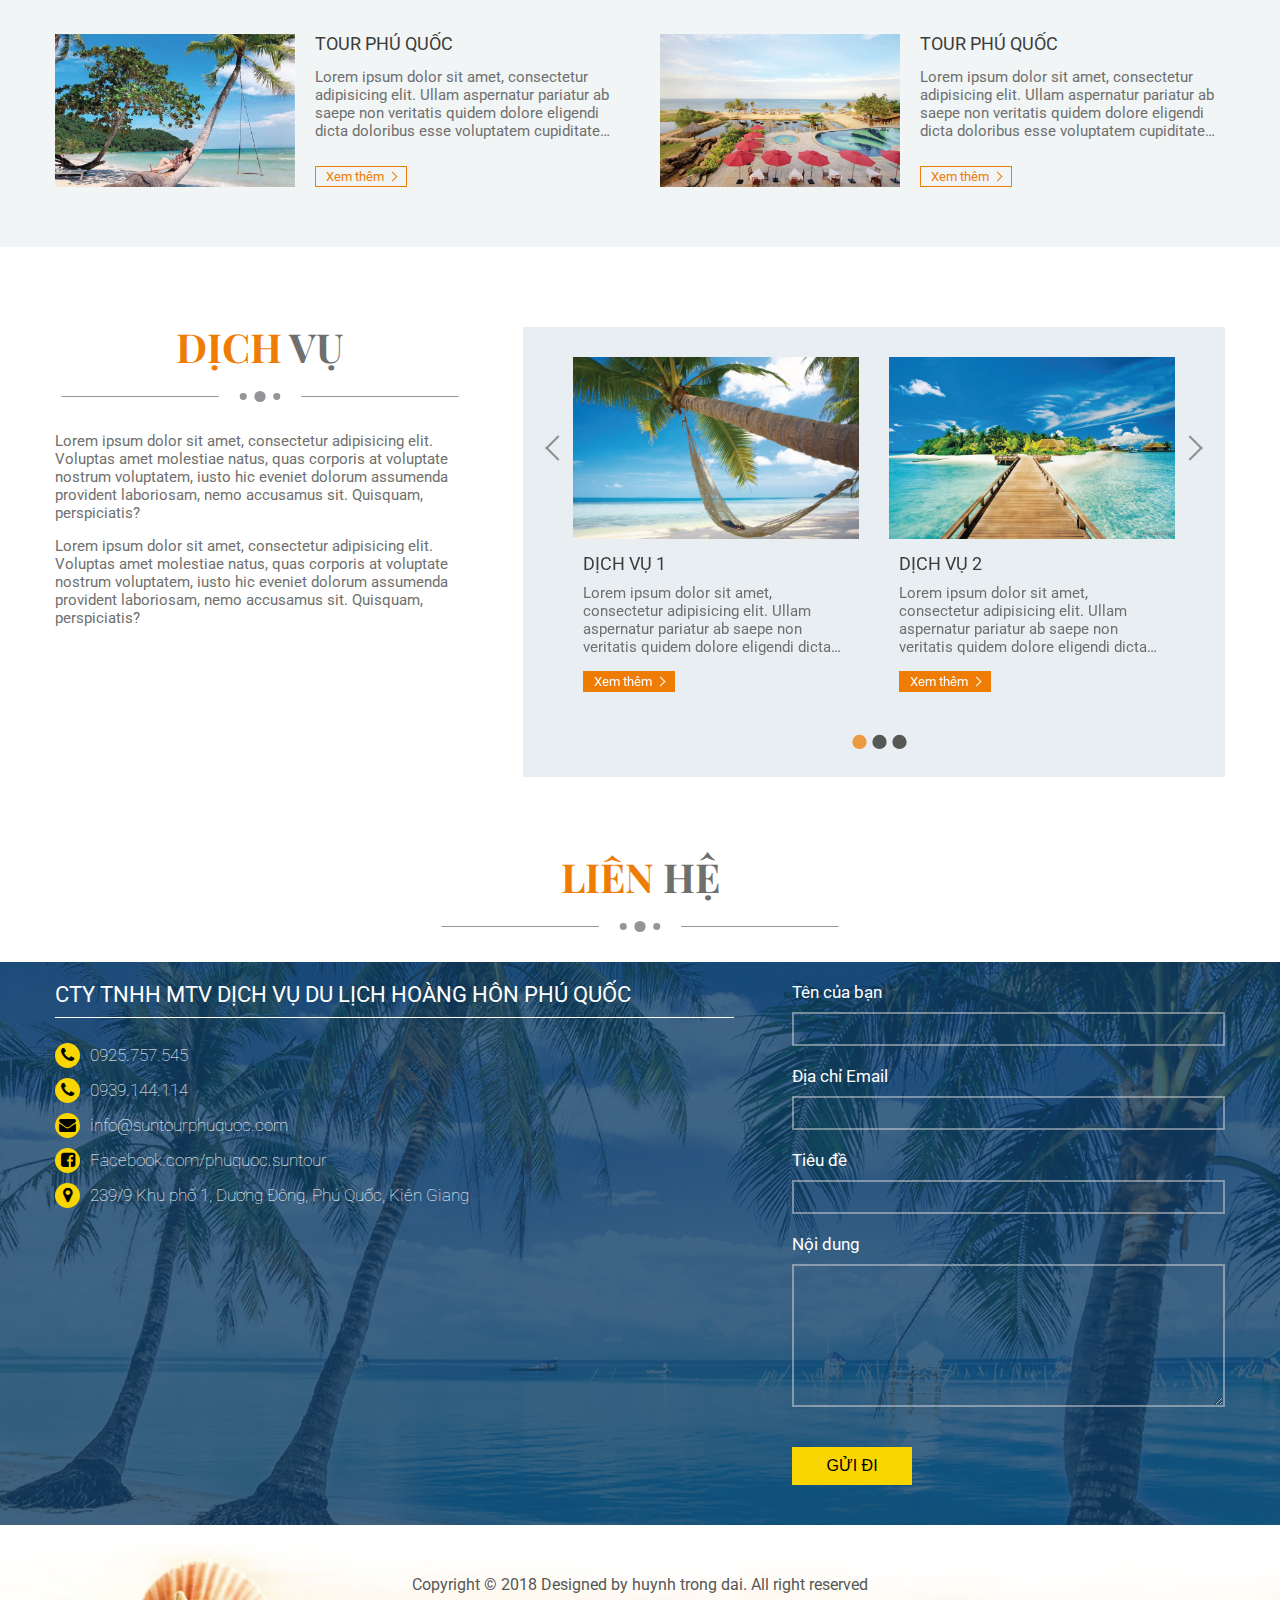
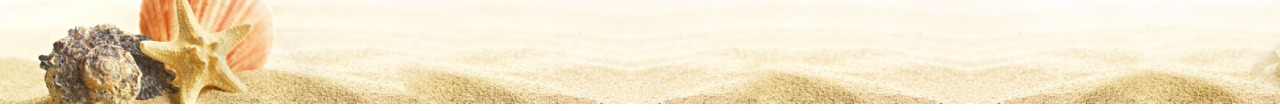
==== commit 1256c4bc: "suntour" ====
--- a/index.html
+++ b/index.html
@@ -385,56 +385,60 @@
 								<div class="slider-about flexbox">
 									<ul class="list-slider-about">
 										<li class="item-about">
-											<div class="pic-avatar">
-												<img src="images/avatar-pho.png" alt="">
-											</div>
-											<div class="info-personal">
-												<h2 class="name">Ông HUỲNH HỮU PHỐ</h2>
-												<p class="position">Phó giám đốc</p>
-												<div class="group-info flexbox flex-column">
-													<div class="item flexbox align-items-center">
-														<span class="fa fa-envelope"></span>
-														<span class="email">huynhhuupho@suntourphuquoc.com</span>
+											<a class="linkto-personal" href="#">
+												<div class="pic-avatar">
+													<img src="images/avatar-pho.png" alt="">
+												</div>
+												<div class="info-personal">
+													<h2 class="name">Ông HUỲNH HỮU PHỐ</h2>
+													<p class="position">Phó giám đốc</p>
+													<div class="group-info flexbox flex-column">
+														<div class="item flexbox align-items-center">
+															<span class="fa fa-envelope"></span>
+															<span class="email">huynhhuupho@suntourphuquoc.com</span>
+														</div>
+														<div class="item flexbox align-items-center">
+															<span class="fa fa-phone"></span>
+															<span class="phone">0932 531 446</span>
+														</div>
 													</div>
-													<div class="item flexbox align-items-center">
-														<span class="fa fa-phone"></span>
-														<span class="phone">0932 531 446</span>
+													<p class="des-slogan">Khi bạn không biết giải quyết những phương án lựa chọn cho một chuyến hành trình tour, hãy nhấc máy lên và gọi cho chúng tôi ngay SUNTOURPHUQUOC sẻ đồng hành cùng các bạn</p>
+													<div class="group-signature flexbox flex-column justify-content-end">
+														<div class="wrap-signature">
+															<img src="images/signature.png" alt="">
+														</div>
+														<p class="name-signature">Huỳnh Hữu Phố</p>
 													</div>
 												</div>
-												<p class="des-slogan">Khi bạn không biết giải quyết những phương án lựa chọn cho một chuyến hành trình tour, hãy nhấc máy lên và gọi cho chúng tôi ngay SUNTOURPHUQUOC sẻ đồng hành cùng các bạn</p>
-												<div class="group-signature flexbox flex-column justify-content-end">
-													<div class="wrap-signature">
-														<img src="images/signature.png" alt="">
-													</div>
-													<p class="name-signature">Huỳnh Hữu Phố</p>
-												</div>
-											</div>
+											</a>
 										</li>
 										<li class="item-about">
-											<div class="pic-avatar">
-												<img src="images/avatar-phu.png" alt="">
-											</div>
-											<div class="info-personal">
-												<h2 class="name">Ông NGUYỄN KHƯƠNG VĨNH PHÚ</h2>
-												<p class="position">Giám đốc</p>
-												<div class="group-info flexbox flex-column">
-													<div class="item flexbox align-items-center">
-														<span class="fa fa-envelope"></span>
-														<span class="email">nguyenkhuongvinhphu@suntourphuquoc.com</span>
+											<a class="linkto-personal" href="#">
+												<div class="pic-avatar">
+													<img src="images/avatar-phu.png" alt="">
+												</div>
+												<div class="info-personal">
+													<h2 class="name">Ông NGUYỄN KHƯƠNG VĨNH PHÚ</h2>
+													<p class="position">Giám đốc</p>
+													<div class="group-info flexbox flex-column">
+														<div class="item flexbox align-items-center">
+															<span class="fa fa-envelope"></span>
+															<span class="email">nguyenkhuongvinhphu@suntourphuquoc.com</span>
+														</div>
+														<div class="item flexbox align-items-center">
+															<span class="fa fa-phone"></span>
+															<span class="phone">0939 144 114</span>
+														</div>
 													</div>
-													<div class="item flexbox align-items-center">
-														<span class="fa fa-phone"></span>
-														<span class="phone">0939 144 114</span>
+													<p class="des-slogan">Khi bạn không biết giải quyết những phương án lựa chọn cho một chuyến hành trình tour, hãy nhấc máy lên và gọi cho chúng tôi ngay SUNTOURPHUQUOC sẻ đồng hành cùng các bạn</p>
+													<div class="group-signature flexbox flex-column justify-content-end">
+														<div class="wrap-signature">
+															<img src="images/signature.png" alt="">
+														</div>
+														<p class="name-signature">Nguyễn Khương Vĩnh Phú</p>
 													</div>
 												</div>
-												<p class="des-slogan">Khi bạn không biết giải quyết những phương án lựa chọn cho một chuyến hành trình tour, hãy nhấc máy lên và gọi cho chúng tôi ngay SUNTOURPHUQUOC sẻ đồng hành cùng các bạn</p>
-												<div class="group-signature flexbox flex-column justify-content-end">
-													<div class="wrap-signature">
-														<img src="images/signature.png" alt="">
-													</div>
-													<p class="name-signature">Nguyễn Khương Vĩnh Phú</p>
-												</div>
-											</div>
+											</a>	
 										</li>
 									</ul>
 								</div>
--- a/css/style.css
+++ b/css/style.css
@@ -123,7 +123,13 @@
 	width: calc(100% * (1/5) - 30px);
 }
 .box-ct-general .info-des{
-	font-size: 13px;
+	font-size: 14px;
+    overflow: hidden;
+    display: -webkit-box;
+    -webkit-box-orient: vertical;
+    -o-text-overflow: ellipsis;
+    text-overflow: ellipsis;
+    -webkit-line-clamp: 4;
 	color: #6f6f6e;
 	margin-bottom: 15px;
 }
@@ -151,6 +157,7 @@
 	border: 1px solid #ef7d05;
 	color: #ef7d05;
 	border-radius: 30px;
+	font-size: 18px;
 	padding: 6px 10px;
 	box-sizing: border-box;
 }
@@ -254,6 +261,9 @@
 	.pc{
 		display: block;
 	}
+	.box-ct-general .info-des{
+		font-size: 15px;
+	}
 	
 }
 @media only screen 
--- a/css/header.css
+++ b/css/header.css
@@ -213,11 +213,15 @@
 	}
 	.side-nav .list-nav li .title-toggle-nav.active{
 		border-bottom: 1px solid #d5d5d5;
+		background-color: #ef7d05;
+		color: #fff;
 	}
 	.side-nav .list-nav li .title-toggle-nav.active .icon-nav-arrow{
 	    transform: rotate(-135deg);
 	    -webkit-transform: rotate(-135deg);
 	    -ms-transform: rotate(-135deg);
+	    border-right: 1px solid rgba(255,255,255,1);
+	    border-bottom: 1px solid rgba(255,255,255,1);
 	}
 	.sub-list-nav .sub-item-nav{
 		padding-left: 10px;
@@ -274,6 +278,9 @@
 }
 
 @media (min-width: 750px){
+	.navigation .wrap-nav .logo img{
+		width: 110px;
+	}
 	.slide-banner .list-banner .item-banner img.sp{
 		display: none;
 	}
--- a/css/top.css
+++ b/css/top.css
@@ -35,7 +35,7 @@
 }
 .left-about .text-about{
 	color: #6f6f6e;
-	font-size: 13px;
+	font-size: 14px;
 }
 .left-about .text-about:not(:last-child){
 	margin-bottom: 15px;
@@ -45,7 +45,7 @@
 }
 .list-slider-about .item-about .info-personal{
 	color: #6f6f6e;
-	font-size: 13px;
+	font-size: 14px;
 }
 .list-slider-about .item-about .info-personal .name{
 	font-size: 18px;
@@ -192,7 +192,7 @@
 }
 .box-info-services .text{
 	color: #6f6f6e;
-	font-size: 13px;
+	font-size: 14px;
 }
 .box-info-services .text:not(:last-child){
 	margin-bottom: 15px;
@@ -238,7 +238,7 @@
 }
 .group-info-footer  .text-info{
 	color: #fff;
-	font-size: 12px;
+	font-size: 13px;
 }
 .contact-form .form-group{
 	display: flex;
@@ -377,9 +377,11 @@
 		font-size: 30px;
 	}
 	.list-slider-about .item-about .info-personal{
-		font-size: 16px;
-	}
-
+		font-size: 15px;
+	}
+	.left-about .text-about{
+		font-size: 15px;
+	}
 	/*===Tour===*/
 	.wrap-col-tour-hot{
 		flex-direction: row;
@@ -448,7 +450,9 @@
 		flex: 1;
 		align-items: flex-end;
 	}
-
+	.tabs-tour .tab-link-tour{
+		font-size: 30px;
+	}
 	/*===Services===*/
 	.wrap-services{
 		flex-direction: row;
@@ -468,6 +472,9 @@
 	}
 	.wrap-services .item-pro-general  .box-ct-general-column{
 		border: none;
+	}
+	.box-info-services .text{
+		font-size: 15px;
 	}
 	/*===Custom arrows===*/
 	.slick-prev:before,
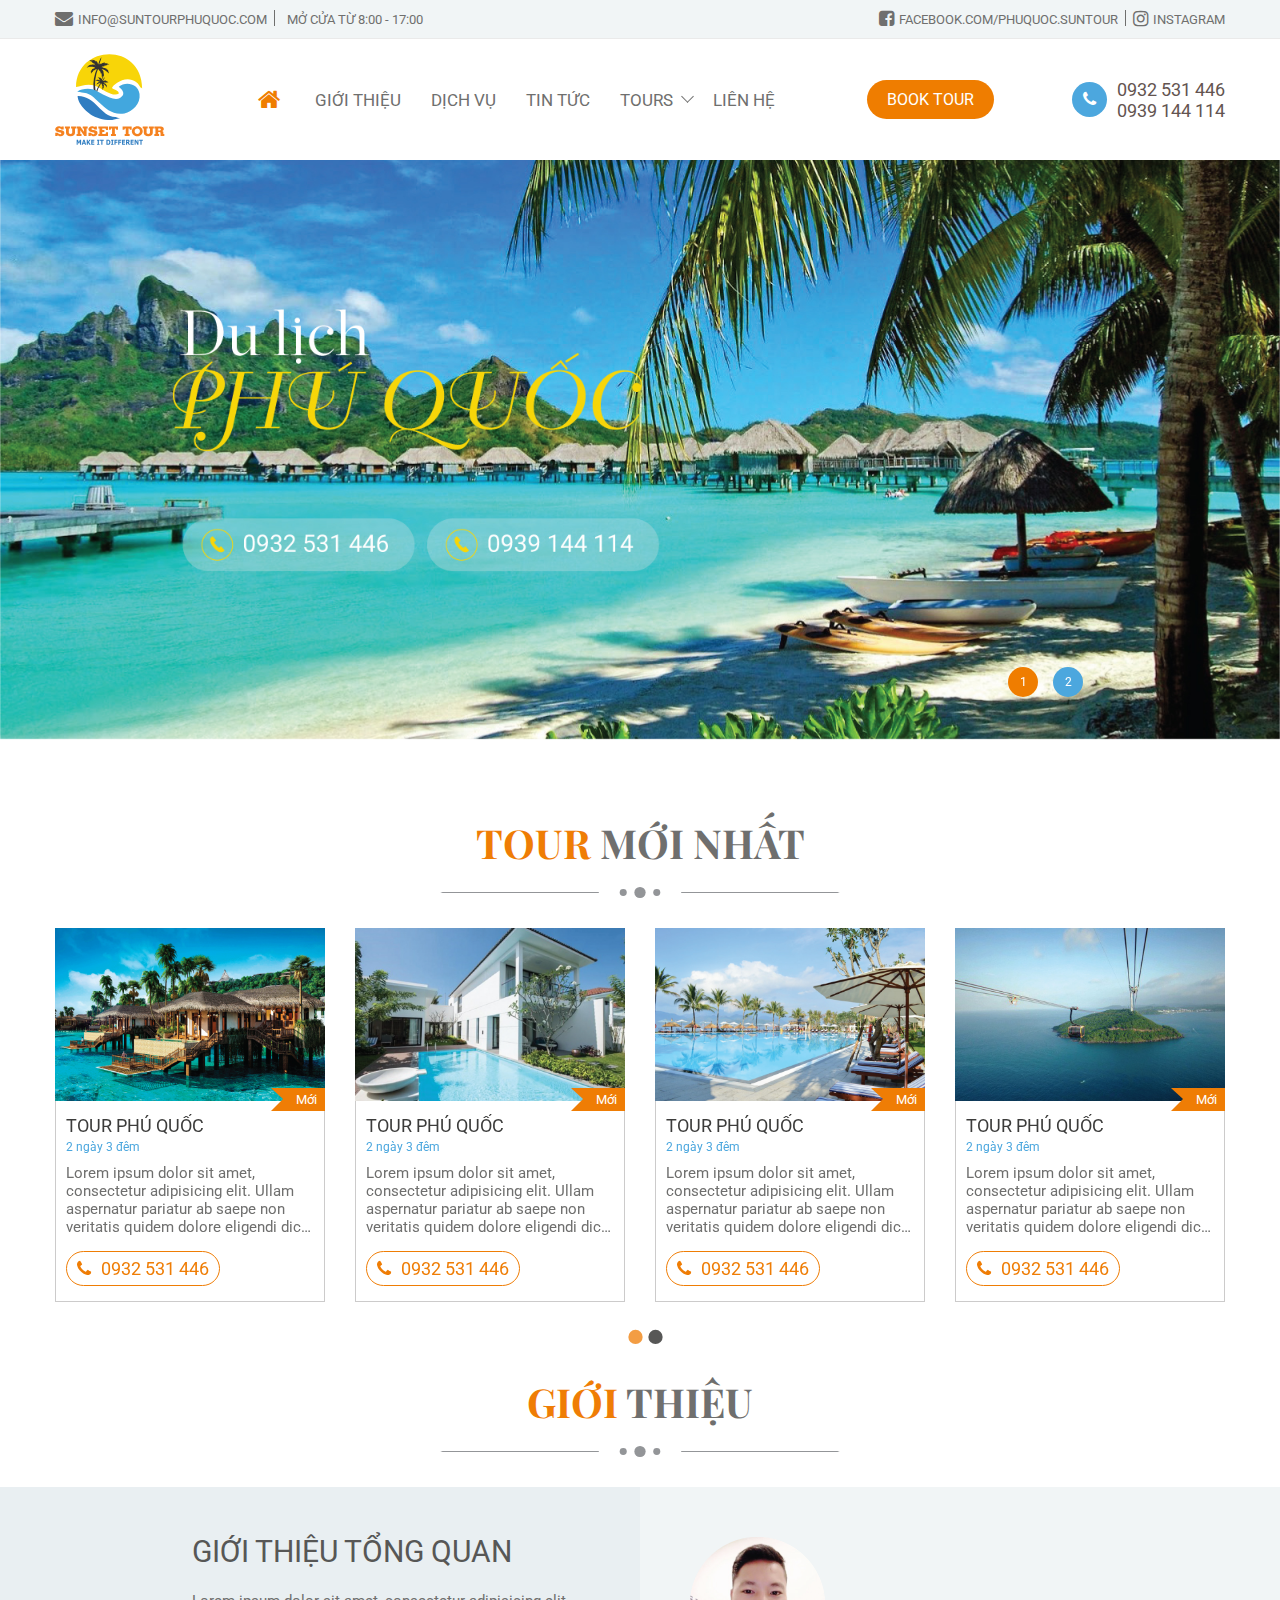
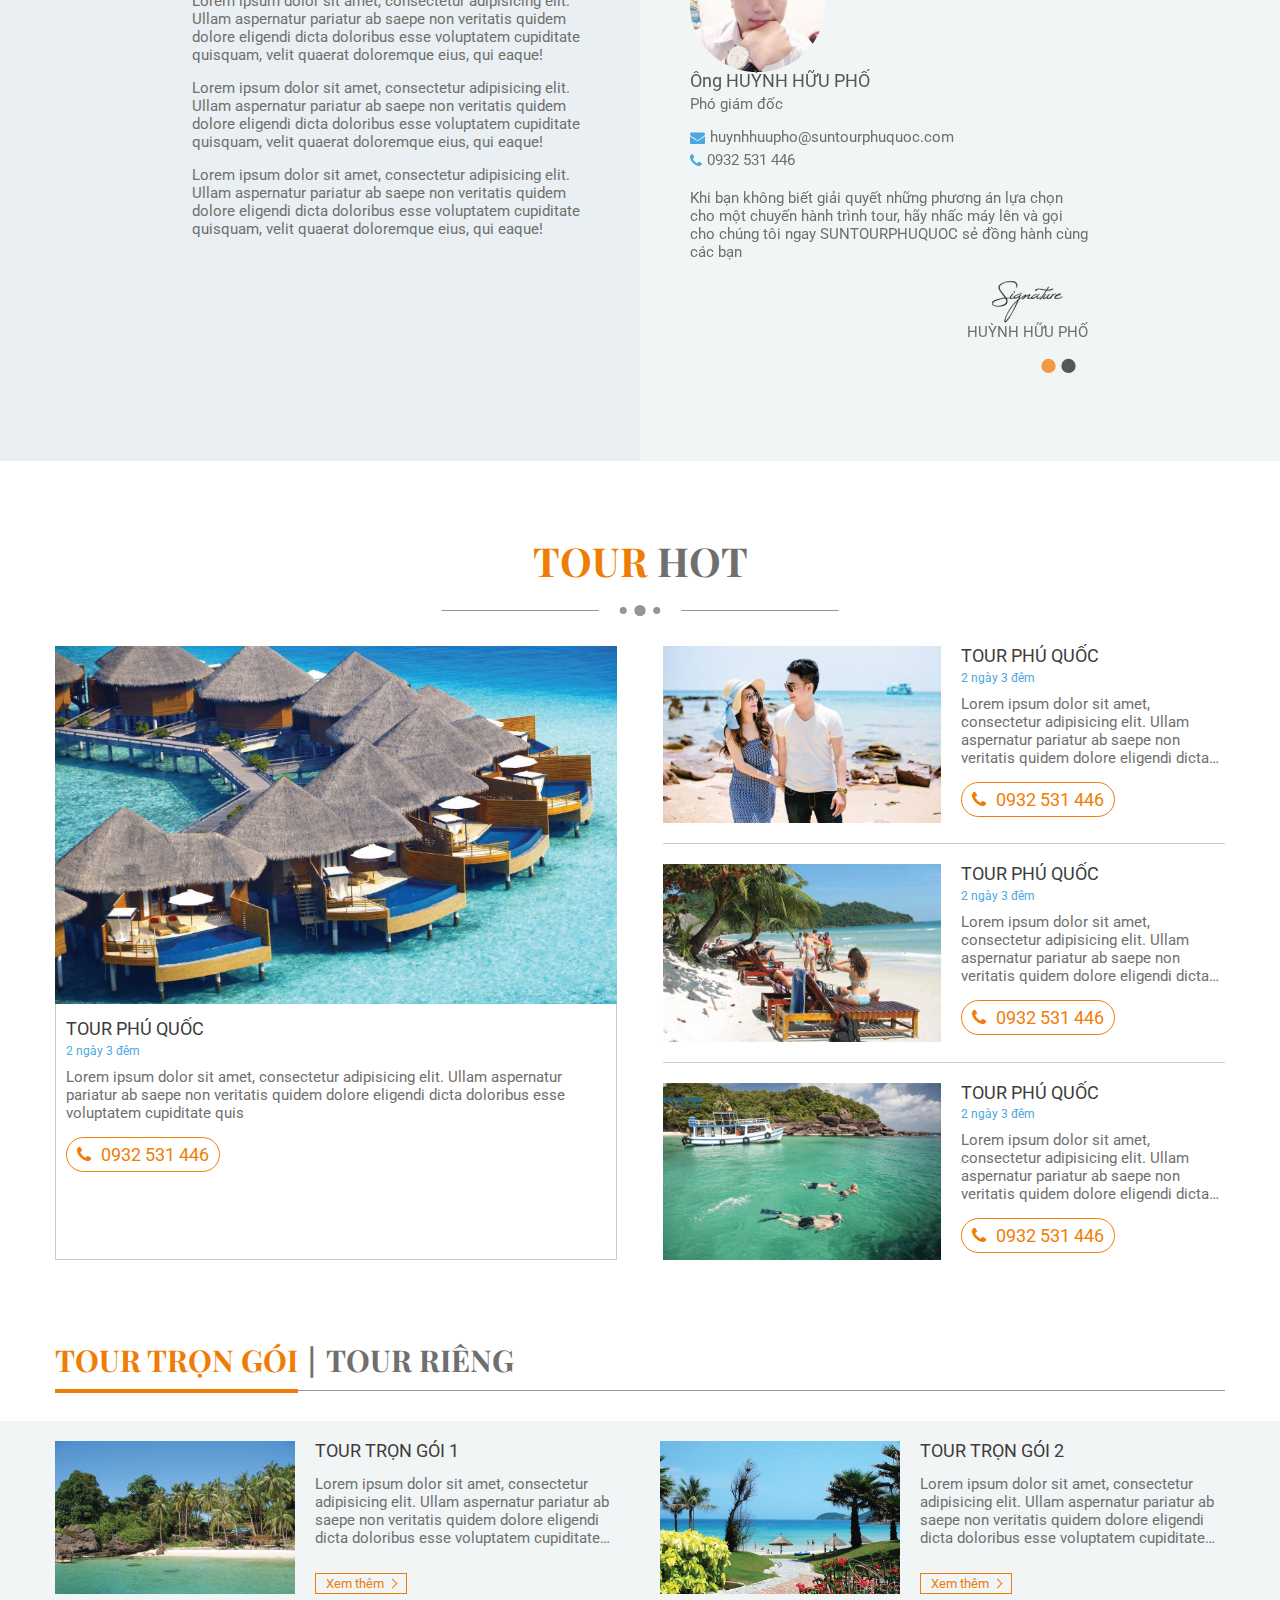
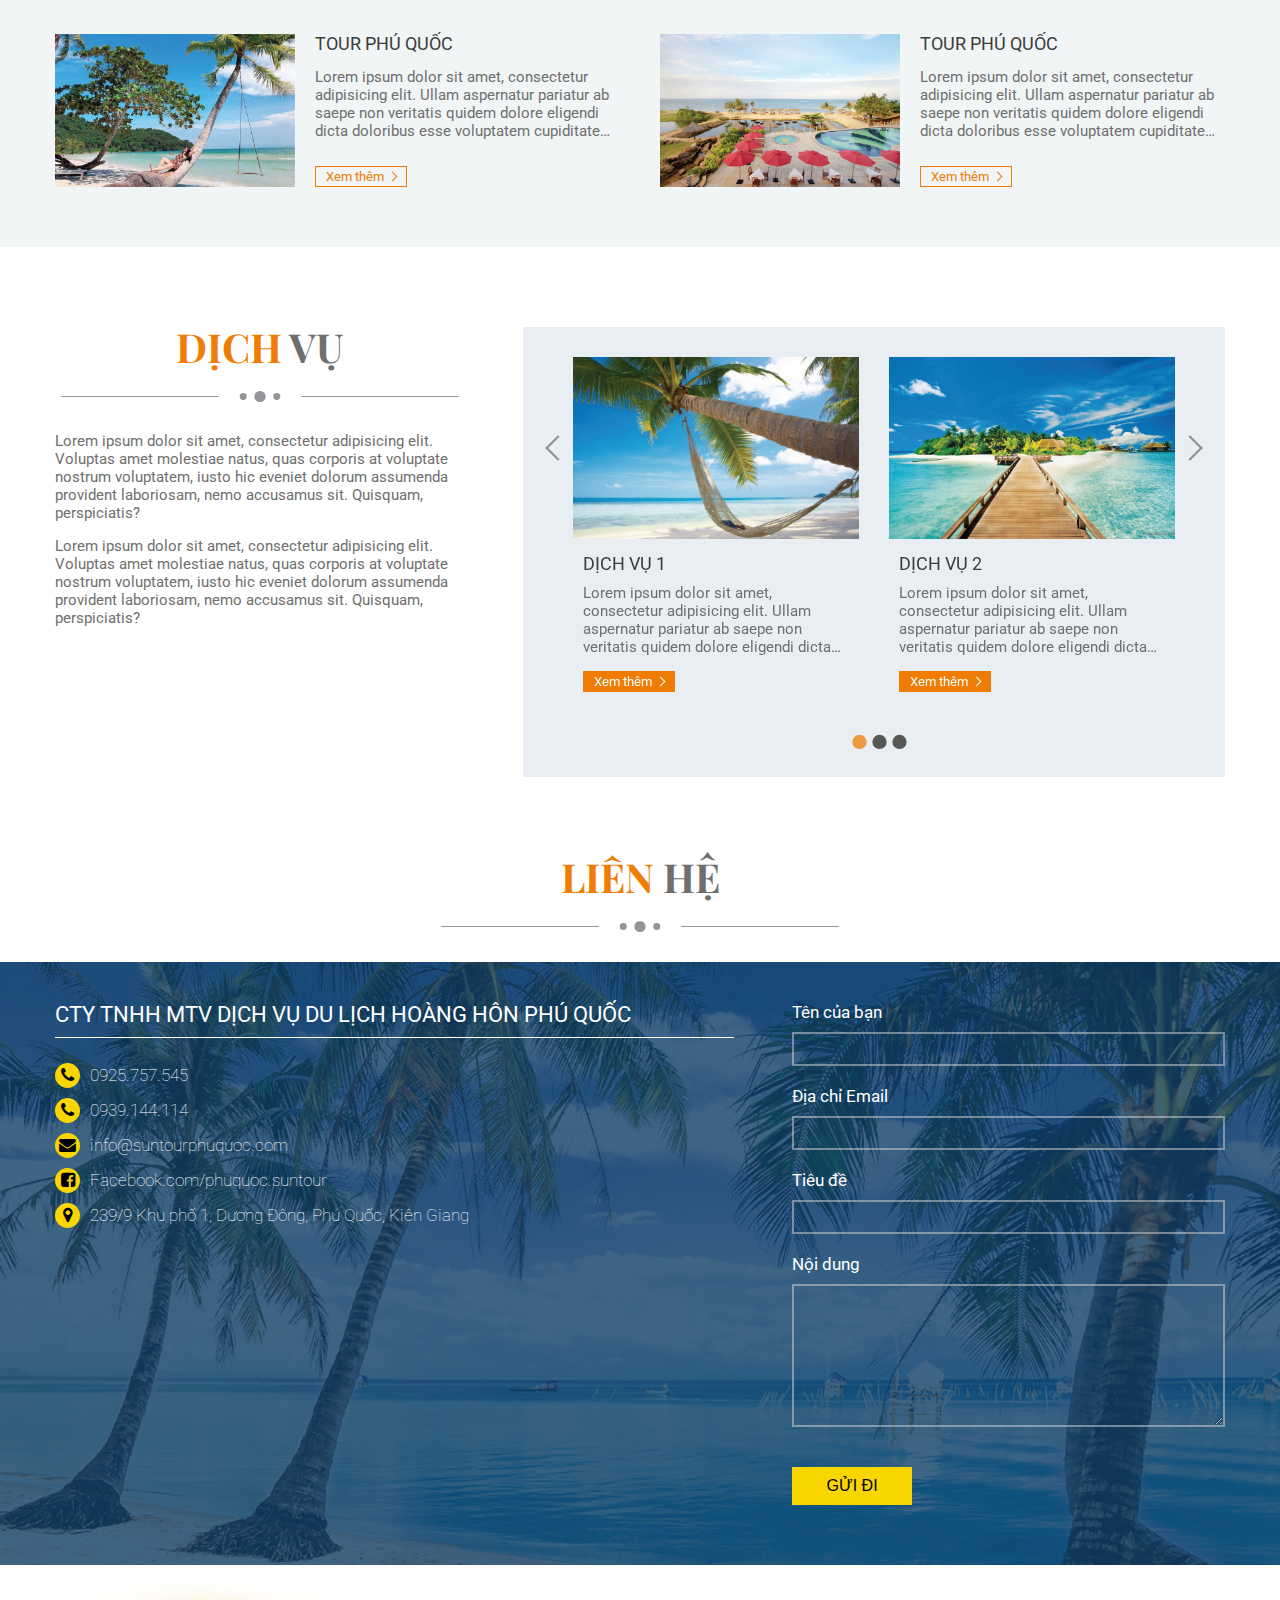
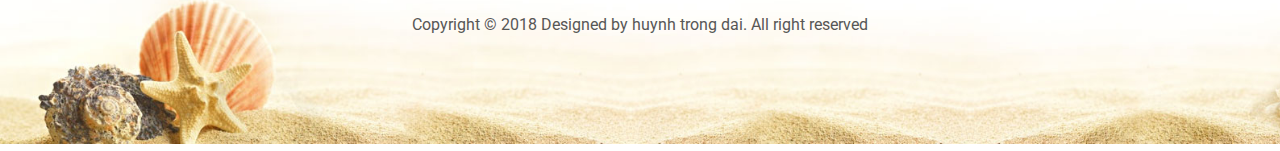
==== commit 179a9ab5: "suntour" ====
--- a/index.html
+++ b/index.html
@@ -18,6 +18,7 @@
 	<link rel="stylesheet" href="css/style.css">
 	<link rel="stylesheet" href="css/header.css">
 	<link rel="stylesheet" href="css/top.css">
+	<link rel="stylesheet" href="css/about.css">	
 	<link rel="stylesheet" href="css/footer.css">	
 </head>
 <body>
--- a/css/style.css
+++ b/css/style.css
@@ -244,6 +244,33 @@
 .pc{
 	display: none;
 }
+.banner-list{
+	background: url(../images/banner-list.jpg) no-repeat center center;
+    background-size: contain;
+    width: 100%;
+    height: 100%;
+}
+.wrapp-breadcrumb{
+	padding: 13px 0;
+}
+.wrapp-breadcrumb .page-title-list{
+	color: #fff;
+	text-transform: uppercase;
+	margin-bottom: 10px;
+}
+.wrapp-breadcrumb .breadcrumb{
+	margin-left: -10px;
+}
+.wrapp-breadcrumb .breadcrumb li{
+	margin-left: 10px;
+	color: #fff;
+}
+.wrapp-breadcrumb .breadcrumb li span{
+	font-size: 10px;
+}
+.wrapp-breadcrumb .breadcrumb li.active a{
+	color: #fad600;
+}
 
 @media (min-width: 750px){
 	html{
@@ -264,8 +291,38 @@
 	.box-ct-general .info-des{
 		font-size: 15px;
 	}
+	.wrapp-breadcrumb{
+		padding: 130px 0;
+	}
+	.wrapp-breadcrumb .breadcrumb{
+		margin-left: -15px;
+	}
+	.wrapp-breadcrumb .breadcrumb li{
+		margin-left: 15px;
+	}
+	.wrap-title .title{
+		background-size: 400px;
+		padding-bottom: 35px;
+	}
+	.wrap-title .title .title-name{
+		font-size: 40px;
+	}
 	
 }
+
+/*====iPad in portrait & landscape===*/
+@media only screen 
+and (min-device-width : 768px) 
+and (max-device-width : 1024px)  {
+	.sp{
+		display: none;
+	}
+	.pc{
+		display: block;
+	}
+}
+
+/*====iPad in portrait===*/
 @media only screen 
 and (min-device-width : 768px) 
 and (max-device-width : 1024px) 
@@ -273,10 +330,17 @@
 	.row{
 		padding: 0 10px;
 	}
-	.sp{
-		display: none;
-	}
-	.pc{
-		display: block;
-	}
-}+	.box-ct-general{
+		padding-left: 0;
+	}
+}
+
+/*====iPad in landscape===*/
+@media only screen 
+and (min-device-width : 768px) 
+and (max-device-width : 1024px) 
+and (orientation : landscape) {
+	.row{
+		padding: 0 15px;
+	}
+}
--- a/css/header.css
+++ b/css/header.css
@@ -325,27 +325,37 @@
 	}
 	.list-nav li a:hover{
 		opacity: 0.7;
+		color: #ef7d00;
 	}
 	.list-nav li a .icon{
 		font-size: 24px;
 	}
 	.sub-list-nav{
-		padding: 10px 10px 10px 0;
+		padding: 10px;
+		box-sizing: border-box;
 	    z-index: 999;
 	    background: #fff;
 	    position: absolute;
-	    bottom: -115px;
 	    left: 0;
+	    top: 30px;
 	    width: calc(100% + 100px);
 	    visibility: hidden;
     	opacity: 0;
     	transition: 0.3s ease;
 	}
 	.sub-list-nav li{
-		margin-bottom: 5px;
+		border-bottom: 1px solid #d5d5d5;
+	}
+	.sub-list-nav li:last-child{
+		border-bottom: none;
 	}
 	.sub-list-nav li a{
 		font-size: 16px;
+		display: block;
+		padding: 10px;
+		box-sizing: border-box;
+		text-transform: capitalize;
+		width: 100%;
 	}
 	.item-nav.have-sub{
 		position: relative;
@@ -383,10 +393,7 @@
 and (min-device-width : 768px) 
 and (max-device-width : 1024px) 
 and (orientation : portrait) { 
-	.navigation{
-		padding: 10px;
-		box-sizing: border-box;
-	}
+	
 	.list-nav li a{
 		padding: 0 7px;
     	font-size: 13px;
--- a/css/top.css
+++ b/css/top.css
@@ -9,79 +9,6 @@
 	position: absolute;
 	right: 0;
 	bottom: -10px;
-}
-
-/*===About us====*/
-.bg-left-about{
-	background-color: #e9eff2;	
-}
-.bg-right-about{
-	background-color: #f1f5f6;	
-}
-.left-about,
-.right-about{
-	padding: 30px 0;
-}
-.right-about {
-	padding-bottom: 0;
-}
-.left-about .title-about{
-	font-size: 22px;
-	font-weight: normal;
-	margin-bottom: 25px;
-	color: #575756;
-	text-transform: uppercase;
-	line-height: 1;
-}
-.left-about .text-about{
-	color: #6f6f6e;
-	font-size: 14px;
-}
-.left-about .text-about:not(:last-child){
-	margin-bottom: 15px;
-}
-.list-slider-about{
-	width: 100%;
-}
-.list-slider-about .item-about .info-personal{
-	color: #6f6f6e;
-	font-size: 14px;
-}
-.list-slider-about .item-about .info-personal .name{
-	font-size: 18px;
-	font-weight: normal;
-	color: #575756;
-	margin-bottom: 5px;
-	line-height: 1;
-}
-.list-slider-about .item-about .info-personal .position{
-	margin-bottom: 15px;
-}
-.list-slider-about .item-about .info-personal .group-info,
-.list-slider-about .item-about .info-personal .des-slogan{
-	margin-bottom: 20px;
-}
-.list-slider-about .item-about .info-personal .group-info .item:not(:last-child){
-	margin-bottom: 5px;
-}	
-.list-slider-about .item-about .info-personal .group-info .item .fa{
-	color: #4ca7de;
-	margin-right: 5px;
-}
-.list-slider-about .item-about .info-personal .group-signature{
-	float: right
-}
-.list-slider-about .item-about .info-personal .group-signature .wrap-signature{
-	display: flex;
-	justify-content: center;
-}
-.list-slider-about .item-about .info-personal .name-signature{
-	text-transform: uppercase;
-}
-.list-slider-about .slick-dots{
-	right: 15px;
-	bottom: -35px;
-	width: auto;
 }
 
 .list-tour-latest .item-pro-general .relative{
@@ -198,110 +125,12 @@
 	margin-bottom: 15px;
 }
 
-/*===Contact===*/
-.box-bg-contact{
-	background: url(../images/bg-contact.jpg) no-repeat center center;
-    background-size: cover;
-    width: 100%;
-    height: 100%;
-    margin-bottom: 0;
-}
-.sec-overflow{
-	padding: 20px 0;
-    box-sizing: border-box;
-    background-color: rgba(15, 62, 104, 0.8);
-}
-.title-company{
-	font-size: 13px;
-    color: #fff;
-    text-transform: uppercase;
-    border-bottom: 1px solid #fff;
-    padding-bottom: 10px;
-    margin-bottom: 25px;
-}
-.wraper-col-contact{
-	margin-bottom: 30px;
-}
-.col-contact .group-info-footer{
-	align-items: center;
-	margin-bottom: 10px;
-}
-.group-info-footer .icon{
-	display: flex;
-	align-items: center;
-	justify-content: center;
-	margin-right: 10px;
-	border-radius: 50%;
-	width: 25px;
-	height: 25px;
-	background-color: #fad600;
-}
-.group-info-footer  .text-info{
-	color: #fff;
-	font-size: 13px;
-}
-.contact-form .form-group{
-	display: flex;
-	flex-direction: column;
-	margin-bottom: 20px;
-}
-.contact-form .form-group label{
-	color: #fff;
-	margin-bottom: 10px;
-}
-.contact-form .form-group input{
-	height: 34px;
-	padding: 0 15px;
-	box-sizing: border-box;
-	background-color: transparent;
-	border: 2px solid rgba(218, 215, 215, 0.5);
-	outline: none;
-	color: #fff;
-}
-.contact-form .form-group textarea{
-	background-color: transparent;
-	border: 2px solid rgba(218, 215, 215, 0.5);
-	margin-bottom: 20px;
-	outline: none;
-	color: #fff;
-	padding: 10px 20px;
-	font-size: 15px;
-}
-.contact-form .submit-form{
-	width: 150px;
-	background-color: #fad600;
-	border: none;
-	text-transform: uppercase;
-	padding: 10px 15px;
-	box-sizing: border-box;
-	width: 120px;
-	font-size: 16px;
-}
-
-/*===Footer===*/
-.box-footer{
-	margin-bottom: 0;
-	padding-bottom: 30px;
-	background: url(../images/footer-bg.jpg) no-repeat;
-	background-size: cover;
-}
-.box-footer p{
-	text-align: center;
-	font-size: 11px;
-	color: #575756;
-}
 @media (max-width: 360px){
 	.tabs-tour .tab-link-tour{
 		font-size: 18px;
 	}
 }
-@media (max-width: 767px){
-	.list-slider-about .item-about .pic-avatar{
-		margin-bottom: 20px;
-		display: flex;
-		justify-content: center;
-	}
-}
+
 /*===For PC===*/
 @media (min-width: 750px){
 	.slick-dots li button:before{
@@ -337,51 +166,7 @@
 	.slick-dots{
 		bottom: -45px;
 	}
-	.wrap-title .title{
-		background-size: 400px;
-		padding-bottom: 35px;
-	}
-	.wrap-title .title .title-name{
-		font-size: 40px;
-	}
-
-	/*===About===*/
-	.wrap-about .item-about{
-		display: flex;
-		flex-wrap: wrap;
-	}
-	.wrap-about .item-about .pic-avatar{
-		width: 150px;
-		margin-right: 15px;
-	}
-	.wrap-about .item-about .info-personal{
-		flex: 1;
-	}
-	.wrap-about {
-		flex-direction: row;
-		flex-wrap: wrap;
-	}
-	.wrap-about > div{
-		width: 50%;
-	}
-	.wrap-about .left-about{
-		padding-left: 30%;
-	}
-	.wrap-about .right-about{
-		padding-right: 30%;
-	}
-	.left-about, .right-about {
-	    padding: 50px;
-	}
-	.left-about .title-about{
-		font-size: 30px;
-	}
-	.list-slider-about .item-about .info-personal{
-		font-size: 15px;
-	}
-	.left-about .text-about{
-		font-size: 15px;
-	}
+	
 	/*===Tour===*/
 	.wrap-col-tour-hot{
 		flex-direction: row;
@@ -501,41 +286,6 @@
 	.slick-next:before{
 		transform: rotate(-45deg);
 	}
-
-	/*===Contact===*/
-	.wrap-contact-sec{
-		display: flex;
-		flex-wrap: wrap;
-	}
-	.wraper-col-contact{
-		width: 58%;
-		margin-right: 5%;
-	}
-	.col-left-contact{
-		width: 100%;
-	}
-	.wrap-contact-form{
-		width: 37%;
-	}
-	.title-company{
-		font-size: 22px;
-		width: 100%;
-	}
-	.group-info-footer .text-info{
-		font-size: 17px;
-		font-weight: lighter;
-	}
-	.wrap-section.box-contact,
-	.wrap-section.box-footer{
-		margin-bottom: 0;
-	}
-	.wrap-section.box-footer{
-		padding: 50px 0 110px 0;
-	}
-	.box-footer p{
-		font-size: 16px;
-	}
-
 	.wrap-section {
 	    margin-bottom: 80px;
 	}
@@ -547,25 +297,6 @@
 @media only screen 
 and (min-device-width : 768px) 
 and (max-device-width : 1024px)  {
-
-	.bg-left-about,
-	.bg-right-about{
-		padding: 0 20px;
-	}
-	.col-right-tour-hot .list-pro-general{
-		margin-left: -20px;
-	}
-	.col-right-tour-hot .list-pro-general .item-pro-general{
-		width: calc(100% * 1/2 - 20px);
-		margin-left: 20px;
-	}
-	.title-company{
-		font-size: 16px;
-	}
-	.group-info-footer .text-info{
-		font-size: 13px;
-	}
-
 }
 
 /*====iPad in portrait===*/
@@ -573,7 +304,23 @@
 and (min-device-width : 768px) 
 and (max-device-width : 1024px) 
 and (orientation : portrait) { 
-	
+	.box-tabs-tour .list-pro-general .item-pro-general{
+		flex-direction: column;
+	}
+	.box-tabs-tour .list-pro-general .item-pro-general .image{
+		margin-bottom: 10px;
+	}
+	.box-tabs-tour .list-pro-general .item-pro-general .image,
+	.wrap-tabs-content .list-pro-general .item-pro-general .box-ct-general{
+		width: auto;
+	}
+	.wrap-col-tour-hot .col-tour-hot{
+		width: 100%;
+		margin-bottom: 20px;
+	}
+	.col-left-tour-hot{
+		margin-right: 0;
+	}
 }
 
 /*====iPad in landscape===*/
@@ -584,4 +331,16 @@
 	.wrap-section {
 	    margin-bottom: 80px;
 	}
-}
+	.col-right-tour-hot .list-pro-general .item-pro-general{
+		width: auto;
+	}
+	.box-ct-general .info-des{
+		-webkit-line-clamp: 2;
+	}
+	.col-right-tour-hot .list-pro-general .item-pro-general .image{
+		width: 200px;
+	}
+	.col-right-services{
+		padding-bottom: 30px;
+	}
+}
--- a/css/about.css
+++ b/css/about.css
@@ -0,0 +1,160 @@
+
+/*===About us====*/
+.bg-left-about{
+	background-color: #e9eff2;	
+}
+.bg-right-about{
+	background-color: #f1f5f6;	
+}
+.left-about,
+.right-about{
+	padding: 30px 0;
+}
+.right-about {
+	padding-bottom: 0;
+}
+.left-about .title-about{
+	font-size: 22px;
+	font-weight: normal;
+	margin-bottom: 25px;
+	color: #575756;
+	text-transform: uppercase;
+	line-height: 1;
+}
+.left-about .text-about{
+	color: #6f6f6e;
+	font-size: 14px;
+}
+.left-about .text-about:not(:last-child){
+	margin-bottom: 15px;
+}
+.list-slider-about{
+	width: 100%;
+}
+.list-slider-about .item-about .info-personal{
+	color: #6f6f6e;
+	font-size: 14px;
+}
+.list-slider-about .item-about .info-personal .name{
+	font-size: 18px;
+	font-weight: normal;
+	color: #575756;
+	margin-bottom: 5px;
+	line-height: 1;
+}
+.list-slider-about .item-about .info-personal .position{
+	margin-bottom: 15px;
+}
+.list-slider-about .item-about .info-personal .group-info,
+.list-slider-about .item-about .info-personal .des-slogan{
+	margin-bottom: 20px;
+}
+.list-slider-about .item-about .info-personal .group-info .item:not(:last-child){
+	margin-bottom: 5px;
+}	
+.list-slider-about .item-about .info-personal .group-info .item .fa{
+	color: #4ca7de;
+	margin-right: 5px;
+}
+.list-slider-about .item-about .info-personal .group-signature{
+	float: right
+}
+.list-slider-about .item-about .info-personal .group-signature .wrap-signature{
+	display: flex;
+	justify-content: center;
+}
+.list-slider-about .item-about .info-personal .name-signature{
+	text-transform: uppercase;
+}
+.list-slider-about .slick-dots{
+	right: 15px;
+	bottom: -35px;
+	width: auto;
+}
+@media (max-width: 767px){
+	.list-slider-about .item-about .pic-avatar{
+		margin-bottom: 20px;
+		display: flex;
+		justify-content: center;
+	}
+}
+/*===For PC===*/
+@media (min-width: 750px){
+	.slick-dots li button:before{
+		font-size: 60px;
+	}
+	/*===About===*/
+	.wrap-about .item-about{
+		display: flex;
+		flex-wrap: wrap;
+	}
+	.wrap-about .item-about .pic-avatar{
+		width: 150px;
+		margin-right: 15px;
+	}
+	.wrap-about .item-about .info-personal{
+		flex: 1;
+	}
+	.wrap-about {
+		flex-direction: row;
+		flex-wrap: wrap;
+	}
+	.wrap-about > div{
+		width: 50%;
+	}
+	.wrap-about .left-about{
+		padding-left: 30%;
+	}
+	.wrap-about .right-about{
+		padding-right: 30%;
+	}
+	.left-about, .right-about {
+	    padding: 50px;
+	}
+	.left-about .title-about{
+		font-size: 30px;
+	}
+	.list-slider-about .item-about .info-personal{
+		font-size: 15px;
+	}
+	.left-about .text-about{
+		font-size: 15px;
+	}
+	
+}
+
+
+/*====iPad in portrait & landscape===*/
+@media only screen 
+and (min-device-width : 768px) 
+and (max-device-width : 1024px)  {
+
+	.wrap-about {
+	    flex-wrap: nowrap;
+	}
+	.bg-left-about, .bg-right-about {
+	    padding: 0 5px;
+	}
+	.wrap-about .left-about{
+		padding: 20px 0;
+	}
+	.wrap-about .right-about {
+	    padding-right: 0;
+	}
+	.left-about, 
+	.right-about{
+		padding: 20px 0;
+	}
+	.wrap-about .item-about .pic-avatar {
+	    width: auto;
+	    margin-right: 0;
+	    display: flex;
+	    justify-content: center;
+	    margin-bottom: 15px;
+	}
+	.slick-dotted.slick-slider{
+		margin-bottom: 35px;
+	}
+	
+}
+
--- a/css/footer.css
+++ b/css/footer.css
@@ -0,0 +1,148 @@
+
+.box-footer{
+	margin-bottom: 0;
+	padding-bottom: 30px;
+	background: url(../images/footer-bg.jpg) no-repeat;
+	background-size: cover;
+}
+.box-footer p{
+	text-align: center;
+	font-size: 11px;
+	color: #575756;
+}
+/*===Contact===*/
+.box-bg-contact{
+	background: url(../images/bg-contact.jpg) no-repeat center center;
+    background-size: cover;
+    width: 100%;
+    height: 100%;
+    margin-bottom: 0;
+}
+.sec-overflow{
+	padding: 40px 0;
+    box-sizing: border-box;
+    background-color: rgba(15, 62, 104, 0.8);
+}
+.title-company{
+	font-size: 13px;
+    color: #fff;
+    text-transform: uppercase;
+    border-bottom: 1px solid #fff;
+    padding-bottom: 10px;
+    margin-bottom: 25px;
+}
+.wraper-col-contact{
+	margin-bottom: 30px;
+}
+.col-contact .group-info-footer{
+	align-items: center;
+	margin-bottom: 10px;
+}
+.group-info-footer .icon{
+	display: flex;
+	align-items: center;
+	justify-content: center;
+	margin-right: 10px;
+	border-radius: 50%;
+	width: 25px;
+	height: 25px;
+	background-color: #fad600;
+}
+.group-info-footer  .text-info{
+	color: #fff;
+	font-size: 13px;
+}
+.contact-form .form-group{
+	display: flex;
+	flex-direction: column;
+	margin-bottom: 20px;
+}
+.contact-form .form-group label{
+	color: #fff;
+	margin-bottom: 10px;
+}
+.contact-form .form-group input{
+	height: 34px;
+	padding: 0 15px;
+	box-sizing: border-box;
+	background-color: transparent;
+	border: 2px solid rgba(218, 215, 215, 0.5);
+	outline: none;
+	color: #fff;
+}
+.contact-form .form-group textarea{
+	background-color: transparent;
+	border: 2px solid rgba(218, 215, 215, 0.5);
+	margin-bottom: 20px;
+	outline: none;
+	color: #fff;
+	padding: 10px 20px;
+	font-size: 15px;
+}
+.contact-form .submit-form{
+	width: 150px;
+	background-color: #fad600;
+	border: none;
+	text-transform: uppercase;
+	padding: 10px 15px;
+	box-sizing: border-box;
+	width: 120px;
+	font-size: 16px;
+}
+@media(min-width: 750px){
+	/*===Contact===*/
+	.wrap-contact-sec{
+		display: flex;
+		flex-wrap: wrap;
+	}
+	.wraper-col-contact{
+		width: 58%;
+		margin-right: 5%;
+	}
+	.col-left-contact{
+		width: 100%;
+	}
+	.wrap-contact-form{
+		width: 37%;
+	}
+	.title-company{
+		font-size: 22px;
+		width: 100%;
+	}
+	.group-info-footer .text-info{
+		font-size: 17px;
+		font-weight: lighter;
+	}
+	.wrap-section.box-contact,
+	.wrap-section.box-footer{
+		margin-bottom: 0;
+	}
+	.wrap-section.box-footer{
+		padding: 50px 0 110px 0;
+	}
+	.box-footer p{
+		font-size: 16px;
+	}
+
+}
+/*====iPad in portrait & landscape===*/
+@media only screen 
+and (min-device-width : 768px) 
+and (max-device-width : 1024px)  {
+	.slick-dotted.slick-slider{
+		margin-bottom: 35px;
+	}
+	.title-company{
+		font-size: 16px;
+	}
+	.group-info-footer .text-info{
+		font-size: 13px;
+	}
+	.wraper-col-contact {
+	    width: 50%;
+	}
+	.wrap-contact-form {
+	    width: 45%;
+	}
+}
+
